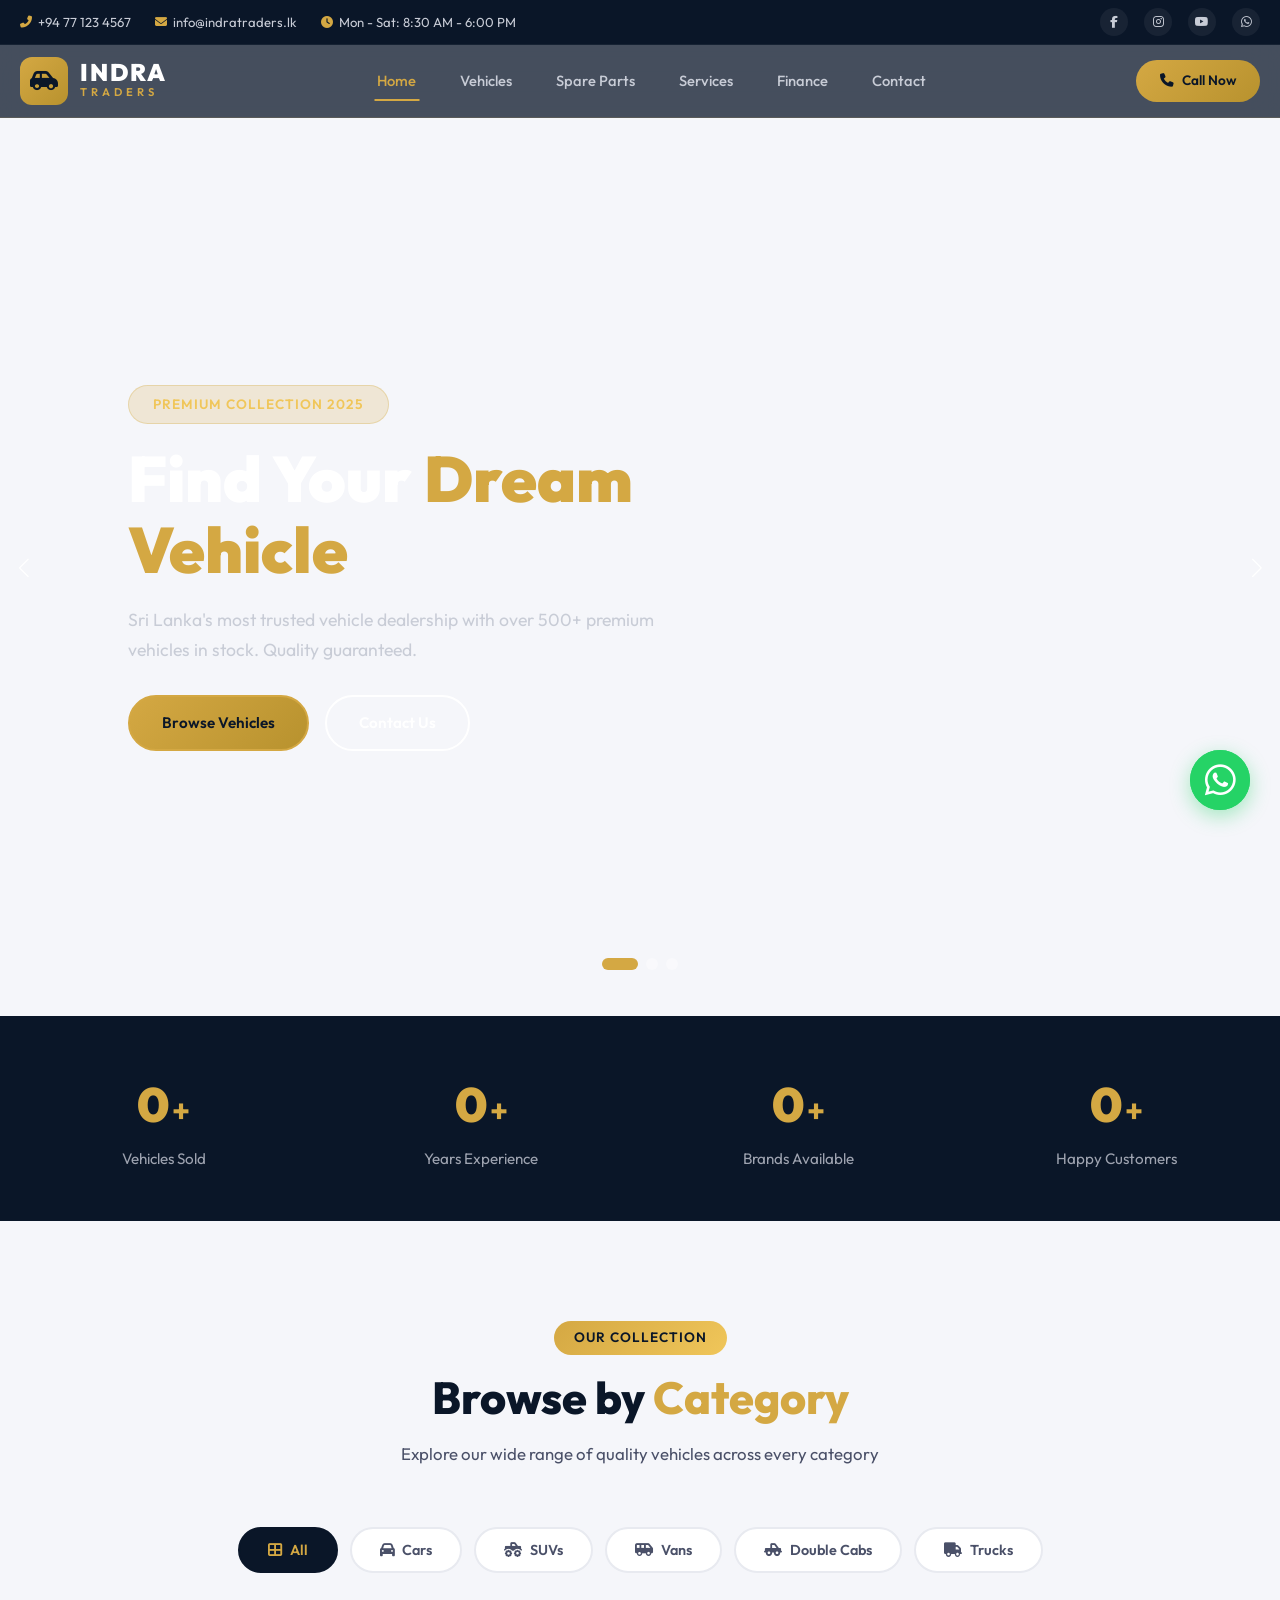
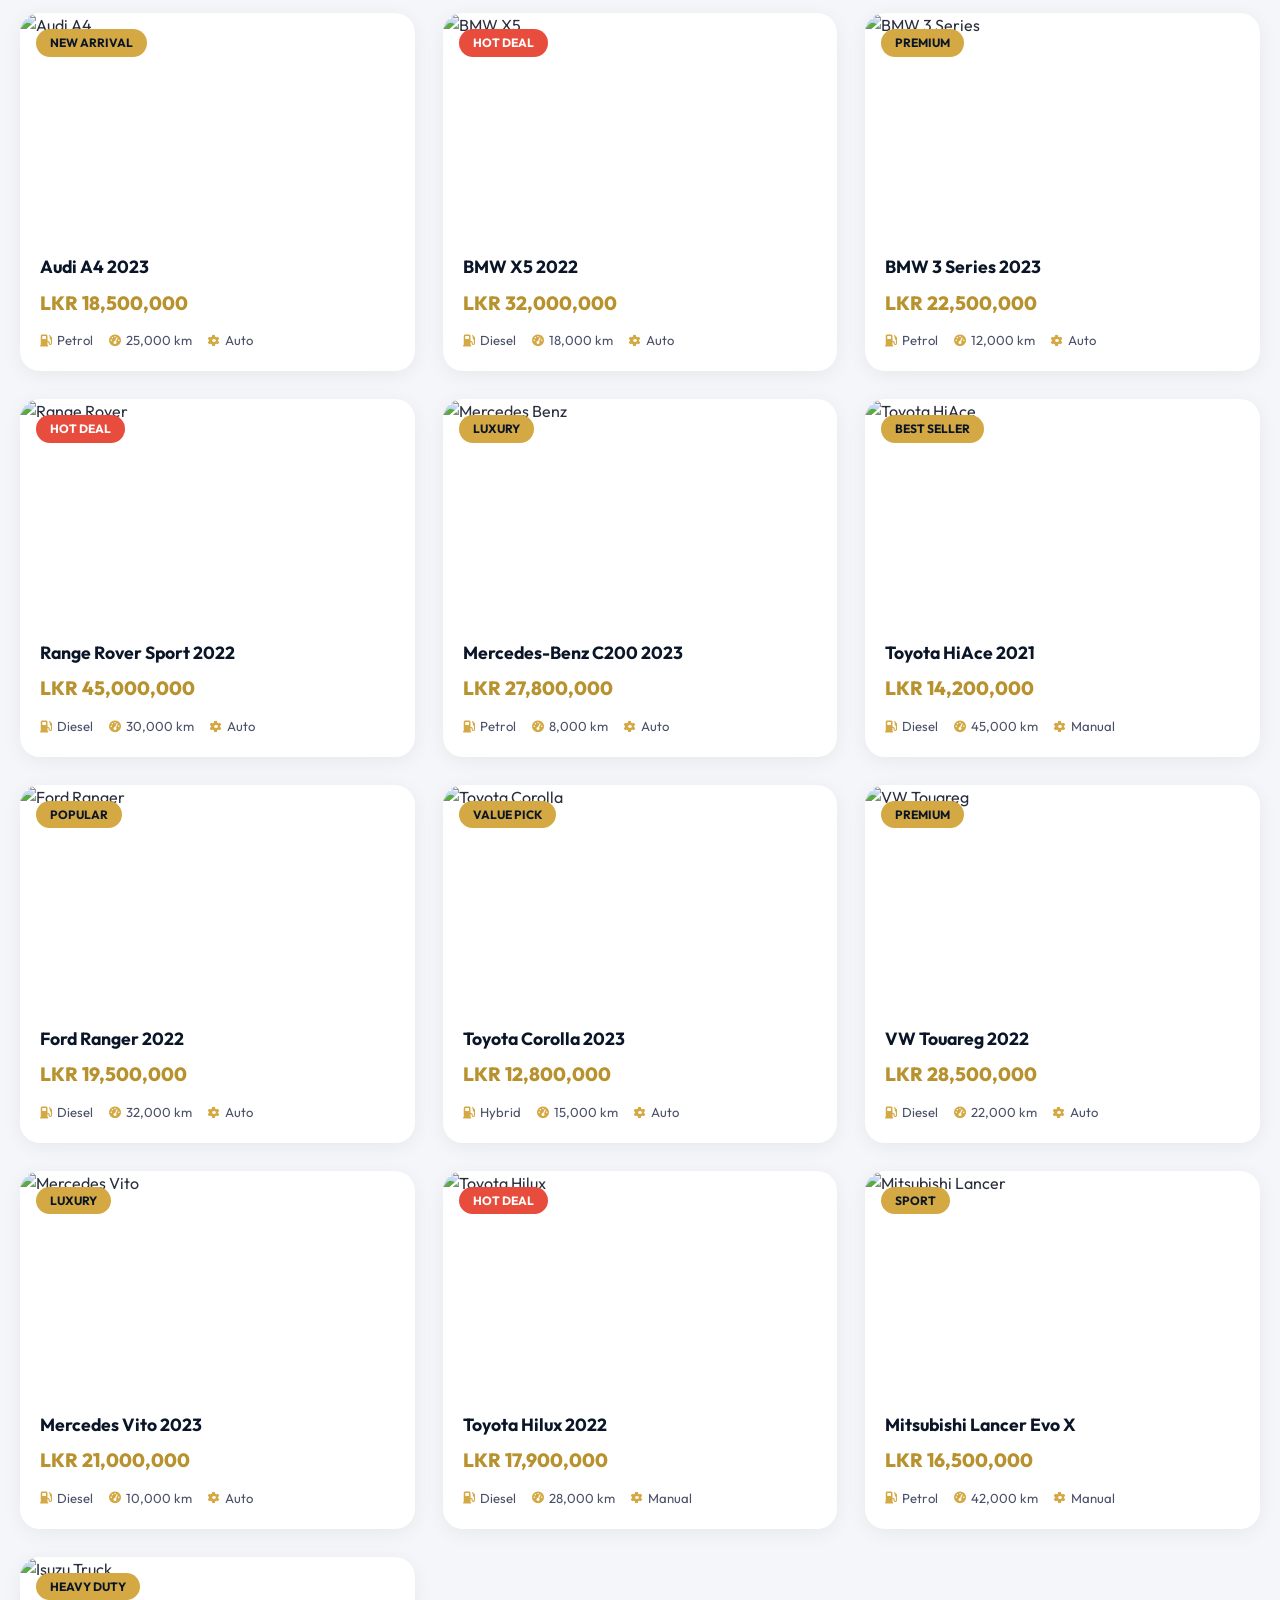
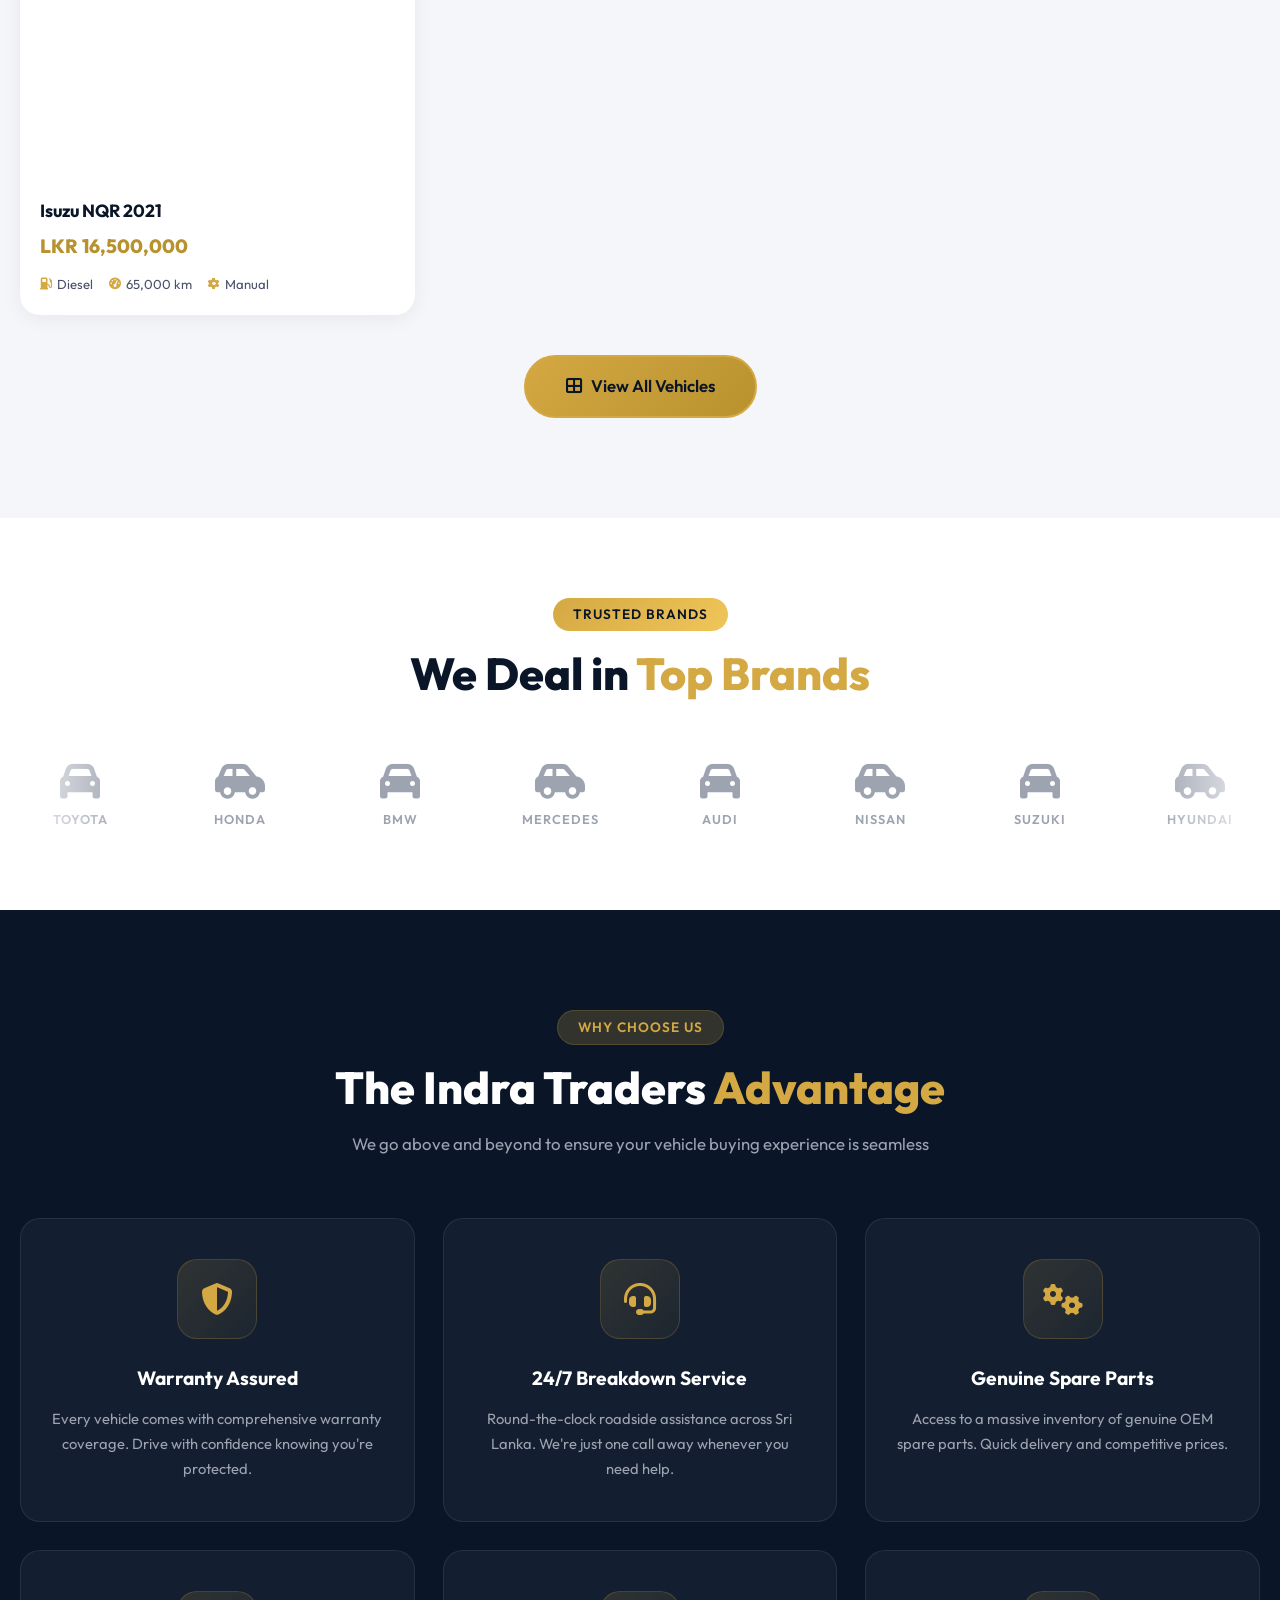
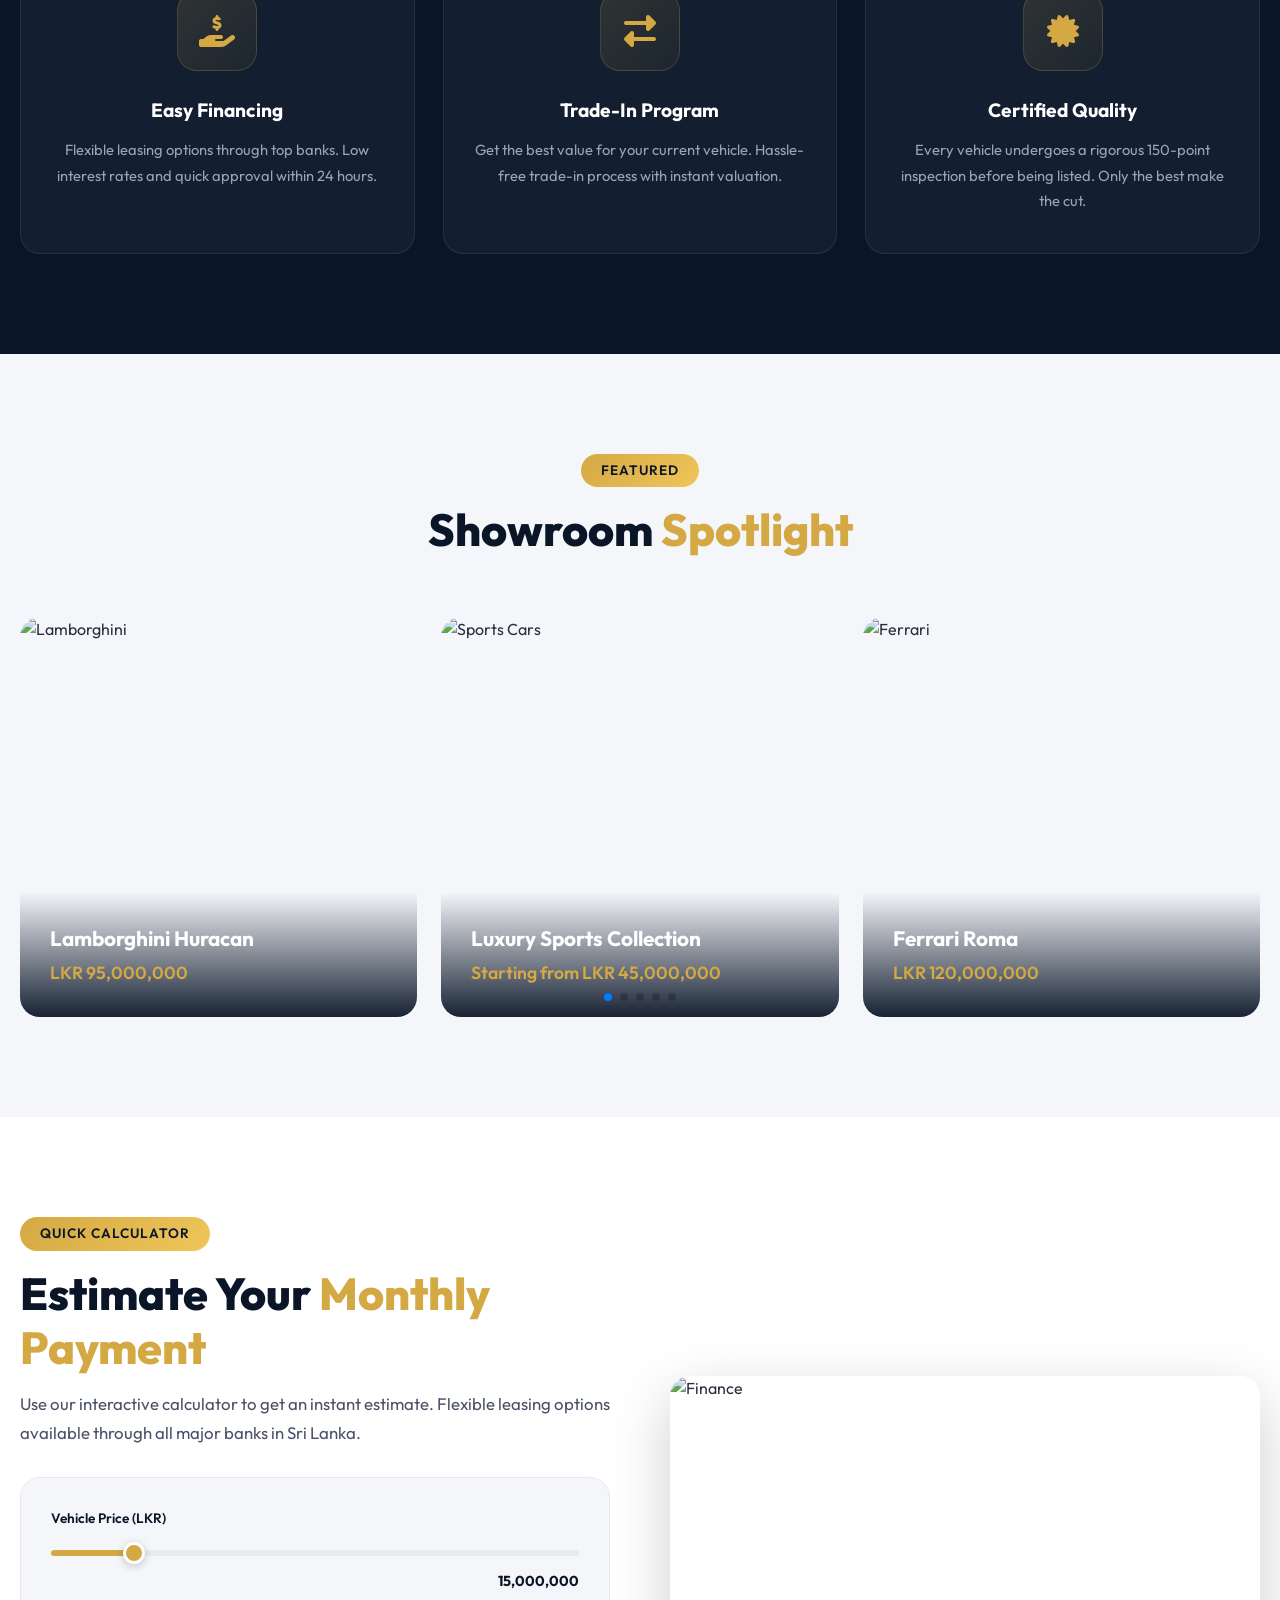
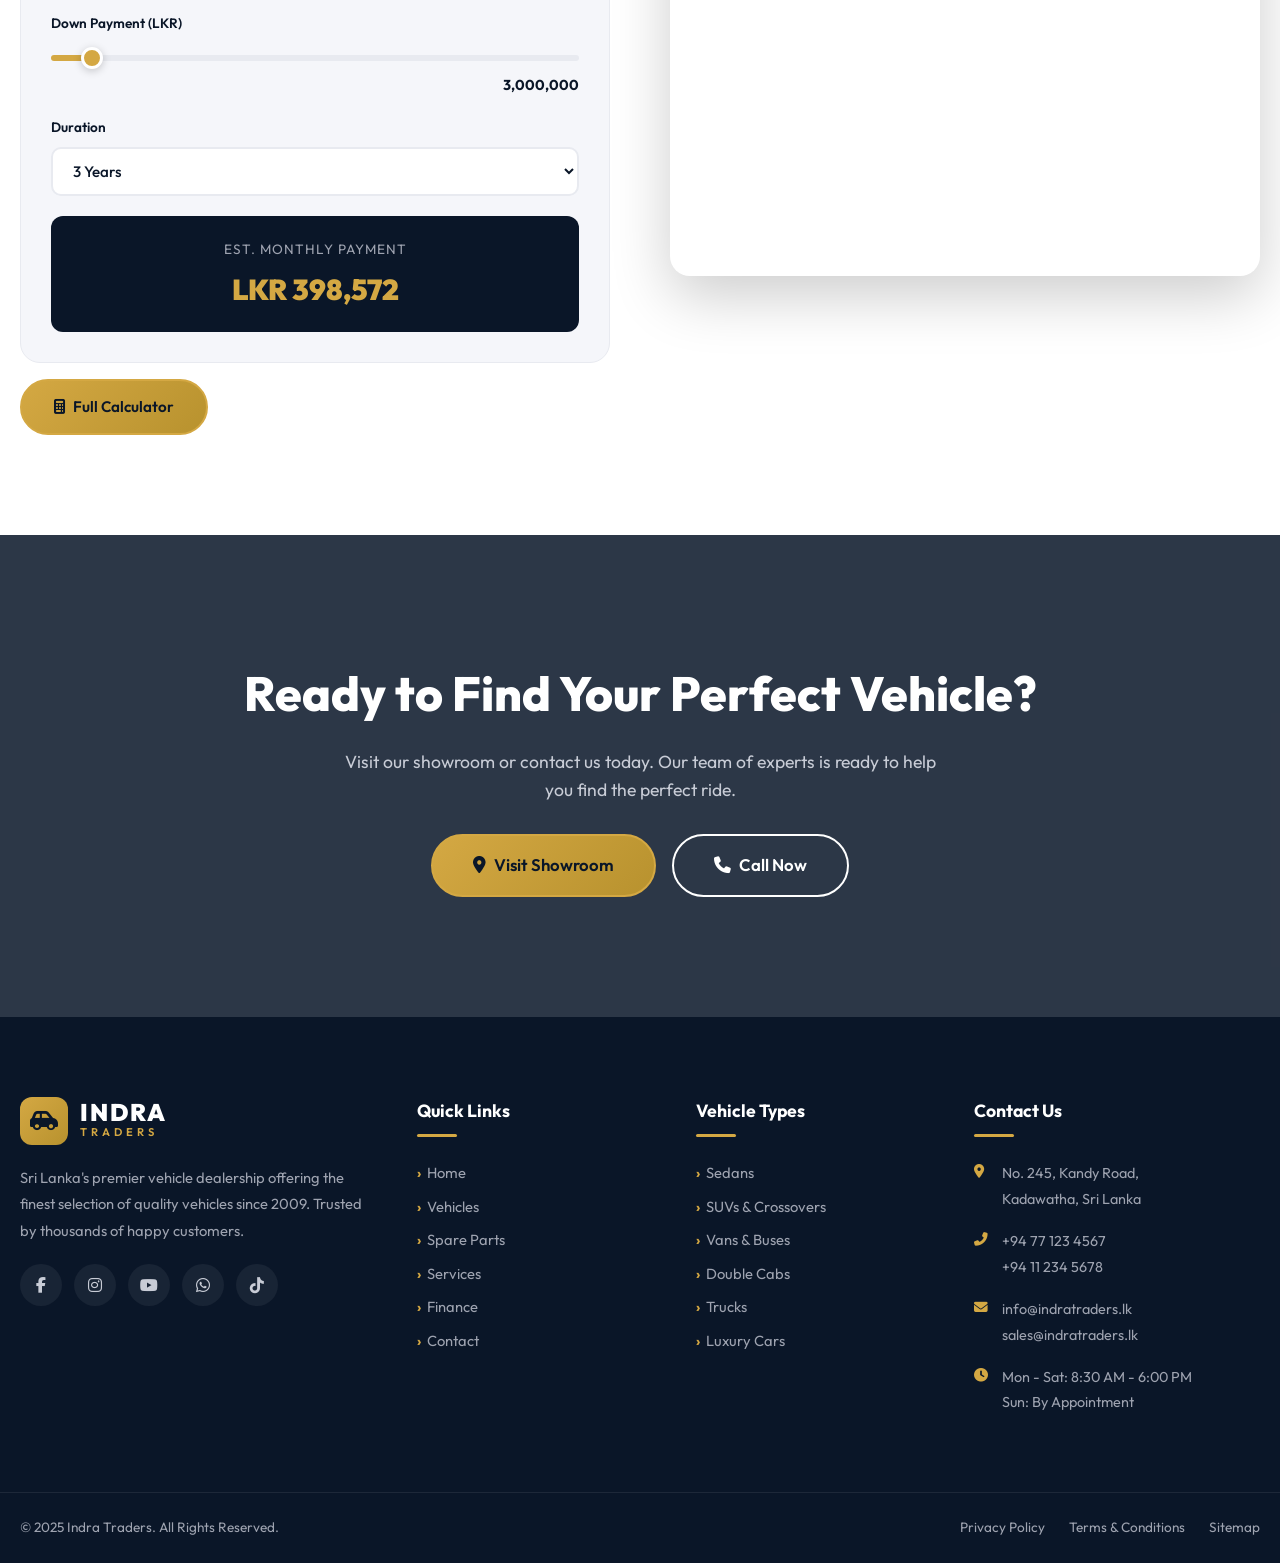
==== index.html @ 0652cc84 "Remove Three.js wireframe and add WhatsApp floating button" ====
<!DOCTYPE html>
<html lang="en">
<head>
    <meta charset="UTF-8">
    <meta name="viewport" content="width=device-width, initial-scale=1.0">
    <meta name="description" content="Indra Traders - Sri Lanka's premium vehicle dealership. Find new and pre-owned luxury cars, SUVs, and commercial vehicles with guaranteed quality.">
    <title>Indra Traders | Premium Vehicle Dealership</title>
    <link rel="preconnect" href="https://fonts.googleapis.com">
    <link href="https://fonts.googleapis.com/css2?family=Outfit:wght@300;400;500;600;700;800;900&display=swap" rel="stylesheet">
    <link rel="stylesheet" href="https://cdnjs.cloudflare.com/ajax/libs/font-awesome/6.5.1/css/all.min.css">
    <link rel="stylesheet" href="https://cdn.jsdelivr.net/npm/swiper@11/swiper-bundle.min.css">
    <link rel="stylesheet" href="styles.css">
</head>
<body>
    <!-- ========== TOP BAR ========== -->
    <div class="top-bar">
        <div class="container top-bar-inner">
            <div class="top-bar-left">
                <span><i class="fas fa-phone-alt"></i> +94 77 123 4567</span>
                <span><i class="fas fa-envelope"></i> info@indratraders.lk</span>
                <span><i class="fas fa-clock"></i> Mon - Sat: 8:30 AM - 6:00 PM</span>
            </div>
            <div class="top-bar-right">
                <a href="#"><i class="fab fa-facebook-f"></i></a>
                <a href="#"><i class="fab fa-instagram"></i></a>
                <a href="#"><i class="fab fa-youtube"></i></a>
                <a href="#"><i class="fab fa-whatsapp"></i></a>
            </div>
        </div>
    </div>

    <!-- ========== STICKY HEADER ========== -->
    <header class="main-header" id="mainHeader">
        <div class="container header-inner">
            <a href="index.html" class="logo">
                <span class="logo-icon"><i class="fas fa-car-side"></i></span>
                <div class="logo-text">
                    <span class="logo-name">INDRA</span>
                    <span class="logo-sub">TRADERS</span>
                </div>
            </a>
            <nav class="main-nav" id="mainNav">
                <a href="index.html" class="nav-link active">Home</a>
                <a href="vehicles.html" class="nav-link">Vehicles</a>
                <a href="spare-parts.html" class="nav-link">Spare Parts</a>
                <a href="services.html" class="nav-link">Services</a>
                <a href="finance.html" class="nav-link">Finance</a>
                <a href="contact.html" class="nav-link">Contact</a>
            </nav>
            <div class="header-actions">
                <a href="tel:+94771234567" class="header-cta"><i class="fas fa-phone"></i> Call Now</a>
                <button class="hamburger" id="hamburger" aria-label="Menu">
                    <span></span><span></span><span></span>
                </button>
            </div>
        </div>
    </header>

    <!-- ========== MOBILE MENU OVERLAY ========== -->
    <div class="mobile-menu-overlay" id="mobileMenu">
        <div class="mobile-menu-content">
            <a href="index.html" class="mobile-nav-link active">Home</a>
            <a href="vehicles.html" class="mobile-nav-link">Vehicles</a>
            <a href="spare-parts.html" class="mobile-nav-link">Spare Parts</a>
            <a href="services.html" class="mobile-nav-link">Services</a>
            <a href="finance.html" class="mobile-nav-link">Finance</a>
            <a href="contact.html" class="mobile-nav-link">Contact</a>
            <div class="mobile-menu-info">
                <p><i class="fas fa-phone-alt"></i> +94 77 123 4567</p>
                <p><i class="fas fa-envelope"></i> info@indratraders.lk</p>
            </div>
        </div>
    </div>

    <!-- ========== HERO SECTION ========== -->
    <section class="hero-section" id="heroSection">
        <div class="swiper hero-swiper">
            <div class="swiper-wrapper">
                <div class="swiper-slide">
                    <div class="hero-slide-bg" style="background-image: url('https://images.pexels.com/photos/17632052/pexels-photo-17632052.jpeg?auto=compress&cs=tinysrgb&fit=crop&h=900&w=1600')"></div>
                    <div class="hero-slide-content">
                        <span class="hero-tag">Premium Collection 2025</span>
                        <h1 class="hero-title">Find Your <span class="gold">Dream Vehicle</span></h1>
                        <p class="hero-desc">Sri Lanka's most trusted vehicle dealership with over 500+ premium vehicles in stock. Quality guaranteed.</p>
                        <div class="hero-btns">
                            <a href="vehicles.html" class="btn btn-primary">Browse Vehicles</a>
                            <a href="contact.html" class="btn btn-outline">Contact Us</a>
                        </div>
                    </div>
                </div>
                <div class="swiper-slide">
                    <div class="hero-slide-bg" style="background-image: url('https://images.pexels.com/photos/18108314/pexels-photo-18108314.jpeg?auto=compress&cs=tinysrgb&fit=crop&h=900&w=1600')"></div>
                    <div class="hero-slide-content">
                        <span class="hero-tag">Exclusive Deals</span>
                        <h1 class="hero-title">Luxury Cars at <span class="gold">Best Prices</span></h1>
                        <p class="hero-desc">Explore our curated collection of luxury sedans, SUVs, and sports cars. Flexible financing available.</p>
                        <div class="hero-btns">
                            <a href="finance.html" class="btn btn-primary">Get Financing</a>
                            <a href="vehicles.html" class="btn btn-outline">View Stock</a>
                        </div>
                    </div>
                </div>
                <div class="swiper-slide">
                    <div class="hero-slide-bg" style="background-image: url('https://images.pexels.com/photos/29566880/pexels-photo-29566880.jpeg?auto=compress&cs=tinysrgb&fit=crop&h=900&w=1600')"></div>
                    <div class="hero-slide-content">
                        <span class="hero-tag">Trade-In Available</span>
                        <h1 class="hero-title">Upgrade Your <span class="gold">Ride Today</span></h1>
                        <p class="hero-desc">Trade in your old vehicle and get the best value. We offer hassle-free exchange programs.</p>
                        <div class="hero-btns">
                            <a href="services.html" class="btn btn-primary">Our Services</a>
                            <a href="contact.html" class="btn btn-outline">Get a Quote</a>
                        </div>
                    </div>
                </div>
            </div>
            <div class="swiper-pagination hero-pagination"></div>
            <div class="swiper-button-next hero-nav-btn"></div>
            <div class="swiper-button-prev hero-nav-btn"></div>
        </div>
    </section>

    <!-- ========== STATS BAR ========== -->
    <section class="stats-bar">
        <div class="container stats-grid">
            <div class="stat-item" data-anim>
                <div class="stat-number" data-count="500">0</div>
                <span class="stat-plus">+</span>
                <p>Vehicles Sold</p>
            </div>
            <div class="stat-item" data-anim>
                <div class="stat-number" data-count="15">0</div>
                <span class="stat-plus">+</span>
                <p>Years Experience</p>
            </div>
            <div class="stat-item" data-anim>
                <div class="stat-number" data-count="50">0</div>
                <span class="stat-plus">+</span>
                <p>Brands Available</p>
            </div>
            <div class="stat-item" data-anim>
                <div class="stat-number" data-count="2000">0</div>
                <span class="stat-plus">+</span>
                <p>Happy Customers</p>
            </div>
        </div>
    </section>

    <!-- ========== VEHICLE CATEGORIES ========== -->
    <section class="section vehicle-section" id="vehicleSection">
        <div class="container">
            <div class="section-header" data-anim>
                <span class="section-tag">Our Collection</span>
                <h2 class="section-title">Browse by <span class="gold">Category</span></h2>
                <p class="section-desc">Explore our wide range of quality vehicles across every category</p>
            </div>
            <div class="category-tabs" data-anim>
                <button class="cat-tab active" data-cat="all"><i class="fas fa-th-large"></i> All</button>
                <button class="cat-tab" data-cat="car"><i class="fas fa-car"></i> Cars</button>
                <button class="cat-tab" data-cat="suv"><i class="fas fa-truck-monster"></i> SUVs</button>
                <button class="cat-tab" data-cat="van"><i class="fas fa-shuttle-van"></i> Vans</button>
                <button class="cat-tab" data-cat="doublecab"><i class="fas fa-truck-pickup"></i> Double Cabs</button>
                <button class="cat-tab" data-cat="truck"><i class="fas fa-truck"></i> Trucks</button>
            </div>
            <div class="vehicle-grid" id="vehicleGrid">
                <!-- Vehicle Card 1 -->
                <div class="vehicle-card" data-cat="car" data-anim>
                    <div class="vehicle-card-img">
                        <img src="https://images.pexels.com/photos/16288341/pexels-photo-16288341.jpeg?auto=compress&cs=tinysrgb&fit=crop&h=400&w=600" alt="Audi A4" loading="lazy">
                        <span class="vehicle-badge">New Arrival</span>
                        <div class="vehicle-overlay">
                            <a href="vehicles.html" class="btn btn-sm">View Details</a>
                        </div>
                    </div>
                    <div class="vehicle-card-body">
                        <h3>Audi A4 2023</h3>
                        <p class="vehicle-price">LKR 18,500,000</p>
                        <div class="vehicle-specs">
                            <span><i class="fas fa-gas-pump"></i> Petrol</span>
                            <span><i class="fas fa-tachometer-alt"></i> 25,000 km</span>
                            <span><i class="fas fa-cog"></i> Auto</span>
                        </div>
                    </div>
                </div>
                <!-- Vehicle Card 2 -->
                <div class="vehicle-card" data-cat="suv" data-anim>
                    <div class="vehicle-card-img">
                        <img src="https://images.pexels.com/photos/12532746/pexels-photo-12532746.jpeg?auto=compress&cs=tinysrgb&fit=crop&h=400&w=600" alt="BMW X5" loading="lazy">
                        <span class="vehicle-badge hot">Hot Deal</span>
                        <div class="vehicle-overlay">
                            <a href="vehicles.html" class="btn btn-sm">View Details</a>
                        </div>
                    </div>
                    <div class="vehicle-card-body">
                        <h3>BMW X5 2022</h3>
                        <p class="vehicle-price">LKR 32,000,000</p>
                        <div class="vehicle-specs">
                            <span><i class="fas fa-gas-pump"></i> Diesel</span>
                            <span><i class="fas fa-tachometer-alt"></i> 18,000 km</span>
                            <span><i class="fas fa-cog"></i> Auto</span>
                        </div>
                    </div>
                </div>
                <!-- Vehicle Card 3 -->
                <div class="vehicle-card" data-cat="car" data-anim>
                    <div class="vehicle-card-img">
                        <img src="https://images.pexels.com/photos/17601809/pexels-photo-17601809.jpeg?auto=compress&cs=tinysrgb&fit=crop&h=400&w=600" alt="BMW 3 Series" loading="lazy">
                        <span class="vehicle-badge">Premium</span>
                        <div class="vehicle-overlay">
                            <a href="vehicles.html" class="btn btn-sm">View Details</a>
                        </div>
                    </div>
                    <div class="vehicle-card-body">
                        <h3>BMW 3 Series 2023</h3>
                        <p class="vehicle-price">LKR 22,500,000</p>
                        <div class="vehicle-specs">
                            <span><i class="fas fa-gas-pump"></i> Petrol</span>
                            <span><i class="fas fa-tachometer-alt"></i> 12,000 km</span>
                            <span><i class="fas fa-cog"></i> Auto</span>
                        </div>
                    </div>
                </div>
                <!-- Vehicle Card 4 -->
                <div class="vehicle-card" data-cat="suv" data-anim>
                    <div class="vehicle-card-img">
                        <img src="https://images.pexels.com/photos/10820126/pexels-photo-10820126.jpeg?auto=compress&cs=tinysrgb&fit=crop&h=400&w=600" alt="Range Rover" loading="lazy">
                        <span class="vehicle-badge hot">Hot Deal</span>
                        <div class="vehicle-overlay">
                            <a href="vehicles.html" class="btn btn-sm">View Details</a>
                        </div>
                    </div>
                    <div class="vehicle-card-body">
                        <h3>Range Rover Sport 2022</h3>
                        <p class="vehicle-price">LKR 45,000,000</p>
                        <div class="vehicle-specs">
                            <span><i class="fas fa-gas-pump"></i> Diesel</span>
                            <span><i class="fas fa-tachometer-alt"></i> 30,000 km</span>
                            <span><i class="fas fa-cog"></i> Auto</span>
                        </div>
                    </div>
                </div>
                <!-- Vehicle Card 5 -->
                <div class="vehicle-card" data-cat="car" data-anim>
                    <div class="vehicle-card-img">
                        <img src="https://images.pexels.com/photos/12960439/pexels-photo-12960439.jpeg?auto=compress&cs=tinysrgb&fit=crop&h=400&w=600" alt="Mercedes Benz" loading="lazy">
                        <span class="vehicle-badge">Luxury</span>
                        <div class="vehicle-overlay">
                            <a href="vehicles.html" class="btn btn-sm">View Details</a>
                        </div>
                    </div>
                    <div class="vehicle-card-body">
                        <h3>Mercedes-Benz C200 2023</h3>
                        <p class="vehicle-price">LKR 27,800,000</p>
                        <div class="vehicle-specs">
                            <span><i class="fas fa-gas-pump"></i> Petrol</span>
                            <span><i class="fas fa-tachometer-alt"></i> 8,000 km</span>
                            <span><i class="fas fa-cog"></i> Auto</span>
                        </div>
                    </div>
                </div>
                <!-- Vehicle Card 6 -->
                <div class="vehicle-card" data-cat="van" data-anim>
                    <div class="vehicle-card-img">
                        <img src="https://images.pexels.com/photos/4391469/pexels-photo-4391469.jpeg?auto=compress&cs=tinysrgb&fit=crop&h=400&w=600" alt="Toyota HiAce" loading="lazy">
                        <span class="vehicle-badge">Best Seller</span>
                        <div class="vehicle-overlay">
                            <a href="vehicles.html" class="btn btn-sm">View Details</a>
                        </div>
                    </div>
                    <div class="vehicle-card-body">
                        <h3>Toyota HiAce 2021</h3>
                        <p class="vehicle-price">LKR 14,200,000</p>
                        <div class="vehicle-specs">
                            <span><i class="fas fa-gas-pump"></i> Diesel</span>
                            <span><i class="fas fa-tachometer-alt"></i> 45,000 km</span>
                            <span><i class="fas fa-cog"></i> Manual</span>
                        </div>
                    </div>
                </div>
                <!-- Vehicle Card 7 -->
                <div class="vehicle-card" data-cat="doublecab" data-anim>
                    <div class="vehicle-card-img">
                        <img src="https://images.pexels.com/photos/12021863/pexels-photo-12021863.jpeg?auto=compress&cs=tinysrgb&fit=crop&h=400&w=600" alt="Ford Ranger" loading="lazy">
                        <span class="vehicle-badge">Popular</span>
                        <div class="vehicle-overlay">
                            <a href="vehicles.html" class="btn btn-sm">View Details</a>
                        </div>
                    </div>
                    <div class="vehicle-card-body">
                        <h3>Ford Ranger 2022</h3>
                        <p class="vehicle-price">LKR 19,500,000</p>
                        <div class="vehicle-specs">
                            <span><i class="fas fa-gas-pump"></i> Diesel</span>
                            <span><i class="fas fa-tachometer-alt"></i> 32,000 km</span>
                            <span><i class="fas fa-cog"></i> Auto</span>
                        </div>
                    </div>
                </div>
                <!-- Vehicle Card 8 -->
                <div class="vehicle-card" data-cat="car" data-anim>
                    <div class="vehicle-card-img">
                        <img src="https://images.pexels.com/photos/6706311/pexels-photo-6706311.jpeg?auto=compress&cs=tinysrgb&fit=crop&h=400&w=600" alt="Toyota Corolla" loading="lazy">
                        <span class="vehicle-badge">Value Pick</span>
                        <div class="vehicle-overlay">
                            <a href="vehicles.html" class="btn btn-sm">View Details</a>
                        </div>
                    </div>
                    <div class="vehicle-card-body">
                        <h3>Toyota Corolla 2023</h3>
                        <p class="vehicle-price">LKR 12,800,000</p>
                        <div class="vehicle-specs">
                            <span><i class="fas fa-gas-pump"></i> Hybrid</span>
                            <span><i class="fas fa-tachometer-alt"></i> 15,000 km</span>
                            <span><i class="fas fa-cog"></i> Auto</span>
                        </div>
                    </div>
                </div>
                <!-- Vehicle Card 9 -->
                <div class="vehicle-card" data-cat="suv" data-anim>
                    <div class="vehicle-card-img">
                        <img src="https://images.pexels.com/photos/16646416/pexels-photo-16646416.jpeg?auto=compress&cs=tinysrgb&fit=crop&h=400&w=600" alt="VW Touareg" loading="lazy">
                        <span class="vehicle-badge">Premium</span>
                        <div class="vehicle-overlay">
                            <a href="vehicles.html" class="btn btn-sm">View Details</a>
                        </div>
                    </div>
                    <div class="vehicle-card-body">
                        <h3>VW Touareg 2022</h3>
                        <p class="vehicle-price">LKR 28,500,000</p>
                        <div class="vehicle-specs">
                            <span><i class="fas fa-gas-pump"></i> Diesel</span>
                            <span><i class="fas fa-tachometer-alt"></i> 22,000 km</span>
                            <span><i class="fas fa-cog"></i> Auto</span>
                        </div>
                    </div>
                </div>
                <!-- Vehicle Card 10 -->
                <div class="vehicle-card" data-cat="van" data-anim>
                    <div class="vehicle-card-img">
                        <img src="https://images.pexels.com/photos/36377071/pexels-photo-36377071.jpeg?auto=compress&cs=tinysrgb&fit=crop&h=400&w=600" alt="Mercedes Vito" loading="lazy">
                        <span class="vehicle-badge">Luxury</span>
                        <div class="vehicle-overlay">
                            <a href="vehicles.html" class="btn btn-sm">View Details</a>
                        </div>
                    </div>
                    <div class="vehicle-card-body">
                        <h3>Mercedes Vito 2023</h3>
                        <p class="vehicle-price">LKR 21,000,000</p>
                        <div class="vehicle-specs">
                            <span><i class="fas fa-gas-pump"></i> Diesel</span>
                            <span><i class="fas fa-tachometer-alt"></i> 10,000 km</span>
                            <span><i class="fas fa-cog"></i> Auto</span>
                        </div>
                    </div>
                </div>
                <!-- Vehicle Card 11 -->
                <div class="vehicle-card" data-cat="doublecab" data-anim>
                    <div class="vehicle-card-img">
                        <img src="https://images.pexels.com/photos/12021856/pexels-photo-12021856.jpeg?auto=compress&cs=tinysrgb&fit=crop&h=400&w=600" alt="Toyota Hilux" loading="lazy">
                        <span class="vehicle-badge hot">Hot Deal</span>
                        <div class="vehicle-overlay">
                            <a href="vehicles.html" class="btn btn-sm">View Details</a>
                        </div>
                    </div>
                    <div class="vehicle-card-body">
                        <h3>Toyota Hilux 2022</h3>
                        <p class="vehicle-price">LKR 17,900,000</p>
                        <div class="vehicle-specs">
                            <span><i class="fas fa-gas-pump"></i> Diesel</span>
                            <span><i class="fas fa-tachometer-alt"></i> 28,000 km</span>
                            <span><i class="fas fa-cog"></i> Manual</span>
                        </div>
                    </div>
                </div>
                <!-- Vehicle Card 12 -->
                <div class="vehicle-card" data-cat="car" data-anim>
                    <div class="vehicle-card-img">
                        <img src="https://images.pexels.com/photos/24017320/pexels-photo-24017320.jpeg?auto=compress&cs=tinysrgb&fit=crop&h=400&w=600" alt="Mitsubishi Lancer" loading="lazy">
                        <span class="vehicle-badge">Sport</span>
                        <div class="vehicle-overlay">
                            <a href="vehicles.html" class="btn btn-sm">View Details</a>
                        </div>
                    </div>
                    <div class="vehicle-card-body">
                        <h3>Mitsubishi Lancer Evo X</h3>
                        <p class="vehicle-price">LKR 16,500,000</p>
                        <div class="vehicle-specs">
                            <span><i class="fas fa-gas-pump"></i> Petrol</span>
                            <span><i class="fas fa-tachometer-alt"></i> 42,000 km</span>
                            <span><i class="fas fa-cog"></i> Manual</span>
                        </div>
                    </div>
                </div>
                <!-- Vehicle Card 13 -->
                <div class="vehicle-card" data-cat="truck" data-anim>
                    <div class="vehicle-card-img">
                        <img src="https://images.pexels.com/photos/2199293/pexels-photo-2199293.jpeg?auto=compress&cs=tinysrgb&fit=crop&h=400&w=600" alt="Isuzu Truck" loading="lazy">
                        <span class="vehicle-badge">Heavy Duty</span>
                        <div class="vehicle-overlay">
                            <a href="vehicles.html" class="btn btn-sm">View Details</a>
                        </div>
                    </div>
                    <div class="vehicle-card-body">
                        <h3>Isuzu NQR 2021</h3>
                        <p class="vehicle-price">LKR 16,500,000</p>
                        <div class="vehicle-specs">
                            <span><i class="fas fa-gas-pump"></i> Diesel</span>
                            <span><i class="fas fa-tachometer-alt"></i> 65,000 km</span>
                            <span><i class="fas fa-cog"></i> Manual</span>
                        </div>
                    </div>
                </div>
            </div>
            <div class="text-center" style="margin-top:2.5rem;" data-anim>
                <a href="vehicles.html" class="btn btn-primary btn-lg"><i class="fas fa-th-large"></i> View All Vehicles</a>
            </div>
        </div>
    </section>

    <!-- ========== BRAND MARQUEE ========== -->
    <section class="brand-marquee-section">
        <div class="section-header" data-anim>
            <span class="section-tag">Trusted Brands</span>
            <h2 class="section-title">We Deal in <span class="gold">Top Brands</span></h2>
        </div>
        <div class="marquee-wrapper">
            <div class="marquee-track">
                <div class="marquee-content">
                    <div class="brand-logo"><i class="fas fa-car"></i><span>Toyota</span></div>
                    <div class="brand-logo"><i class="fas fa-car-side"></i><span>Honda</span></div>
                    <div class="brand-logo"><i class="fas fa-car"></i><span>BMW</span></div>
                    <div class="brand-logo"><i class="fas fa-car-side"></i><span>Mercedes</span></div>
                    <div class="brand-logo"><i class="fas fa-car"></i><span>Audi</span></div>
                    <div class="brand-logo"><i class="fas fa-car-side"></i><span>Nissan</span></div>
                    <div class="brand-logo"><i class="fas fa-car"></i><span>Suzuki</span></div>
                    <div class="brand-logo"><i class="fas fa-car-side"></i><span>Hyundai</span></div>
                    <div class="brand-logo"><i class="fas fa-car"></i><span>Ford</span></div>
                    <div class="brand-logo"><i class="fas fa-car-side"></i><span>Mazda</span></div>
                    <div class="brand-logo"><i class="fas fa-car"></i><span>Volvo</span></div>
                    <div class="brand-logo"><i class="fas fa-car-side"></i><span>Lexus</span></div>
                    <div class="brand-logo"><i class="fas fa-car"></i><span>Mitsubishi</span></div>
                    <div class="brand-logo"><i class="fas fa-car-side"></i><span>KIA</span></div>
                </div>
                <div class="marquee-content" aria-hidden="true">
                    <div class="brand-logo"><i class="fas fa-car"></i><span>Toyota</span></div>
                    <div class="brand-logo"><i class="fas fa-car-side"></i><span>Honda</span></div>
                    <div class="brand-logo"><i class="fas fa-car"></i><span>BMW</span></div>
                    <div class="brand-logo"><i class="fas fa-car-side"></i><span>Mercedes</span></div>
                    <div class="brand-logo"><i class="fas fa-car"></i><span>Audi</span></div>
                    <div class="brand-logo"><i class="fas fa-car-side"></i><span>Nissan</span></div>
                    <div class="brand-logo"><i class="fas fa-car"></i><span>Suzuki</span></div>
                    <div class="brand-logo"><i class="fas fa-car-side"></i><span>Hyundai</span></div>
                    <div class="brand-logo"><i class="fas fa-car"></i><span>Ford</span></div>
                    <div class="brand-logo"><i class="fas fa-car-side"></i><span>Mazda</span></div>
                    <div class="brand-logo"><i class="fas fa-car"></i><span>Volvo</span></div>
                    <div class="brand-logo"><i class="fas fa-car-side"></i><span>Lexus</span></div>
                    <div class="brand-logo"><i class="fas fa-car"></i><span>Mitsubishi</span></div>
                    <div class="brand-logo"><i class="fas fa-car-side"></i><span>KIA</span></div>
                </div>
            </div>
        </div>
    </section>

    <!-- ========== WHY CHOOSE US ========== -->
    <section class="section why-section">
        <div class="container">
            <div class="section-header" data-anim>
                <span class="section-tag">Why Choose Us</span>
                <h2 class="section-title">The Indra Traders <span class="gold">Advantage</span></h2>
                <p class="section-desc">We go above and beyond to ensure your vehicle buying experience is seamless</p>
            </div>
            <div class="why-grid">
                <div class="why-card tilt-card" data-anim>
                    <div class="why-card-icon"><i class="fas fa-shield-alt"></i></div>
                    <h3>Warranty Assured</h3>
                    <p>Every vehicle comes with comprehensive warranty coverage. Drive with confidence knowing you're protected.</p>
                    <div class="why-card-glow"></div>
                </div>
                <div class="why-card tilt-card" data-anim>
                    <div class="why-card-icon"><i class="fas fa-headset"></i></div>
                    <h3>24/7 Breakdown Service</h3>
                    <p>Round-the-clock roadside assistance across Sri Lanka. We're just one call away whenever you need help.</p>
                    <div class="why-card-glow"></div>
                </div>
                <div class="why-card tilt-card" data-anim>
                    <div class="why-card-icon"><i class="fas fa-cogs"></i></div>
                    <h3>Genuine Spare Parts</h3>
                    <p>Access to a massive inventory of genuine OEM spare parts. Quick delivery and competitive prices.</p>
                    <div class="why-card-glow"></div>
                </div>
                <div class="why-card tilt-card" data-anim>
                    <div class="why-card-icon"><i class="fas fa-hand-holding-usd"></i></div>
                    <h3>Easy Financing</h3>
                    <p>Flexible leasing options through top banks. Low interest rates and quick approval within 24 hours.</p>
                    <div class="why-card-glow"></div>
                </div>
                <div class="why-card tilt-card" data-anim>
                    <div class="why-card-icon"><i class="fas fa-exchange-alt"></i></div>
                    <h3>Trade-In Program</h3>
                    <p>Get the best value for your current vehicle. Hassle-free trade-in process with instant valuation.</p>
                    <div class="why-card-glow"></div>
                </div>
                <div class="why-card tilt-card" data-anim>
                    <div class="why-card-icon"><i class="fas fa-certificate"></i></div>
                    <h3>Certified Quality</h3>
                    <p>Every vehicle undergoes a rigorous 150-point inspection before being listed. Only the best make the cut.</p>
                    <div class="why-card-glow"></div>
                </div>
            </div>
        </div>
    </section>

    <!-- ========== FEATURED SHOWCASE ========== -->
    <section class="section featured-section">
        <div class="container">
            <div class="section-header" data-anim>
                <span class="section-tag">Featured</span>
                <h2 class="section-title">Showroom <span class="gold">Spotlight</span></h2>
            </div>
            <div class="swiper featured-swiper" data-anim>
                <div class="swiper-wrapper">
                    <div class="swiper-slide">
                        <div class="featured-card">
                            <img src="https://images.pexels.com/photos/17632049/pexels-photo-17632049.jpeg?auto=compress&cs=tinysrgb&fit=crop&h=500&w=800" alt="Lamborghini" loading="lazy">
                            <div class="featured-info">
                                <h3>Lamborghini Huracan</h3>
                                <p>LKR 95,000,000</p>
                            </div>
                        </div>
                    </div>
                    <div class="swiper-slide">
                        <div class="featured-card">
                            <img src="https://images.pexels.com/photos/30687977/pexels-photo-30687977.jpeg?auto=compress&cs=tinysrgb&fit=crop&h=500&w=800" alt="Sports Cars" loading="lazy">
                            <div class="featured-info">
                                <h3>Luxury Sports Collection</h3>
                                <p>Starting from LKR 45,000,000</p>
                            </div>
                        </div>
                    </div>
                    <div class="swiper-slide">
                        <div class="featured-card">
                            <img src="https://images.pexels.com/photos/9761026/pexels-photo-9761026.jpeg?auto=compress&cs=tinysrgb&fit=crop&h=500&w=800" alt="Ferrari" loading="lazy">
                            <div class="featured-info">
                                <h3>Ferrari Roma</h3>
                                <p>LKR 120,000,000</p>
                            </div>
                        </div>
                    </div>
                    <div class="swiper-slide">
                        <div class="featured-card">
                            <img src="https://images.pexels.com/photos/29566879/pexels-photo-29566879.jpeg?auto=compress&cs=tinysrgb&fit=crop&h=500&w=800" alt="SUV Collection" loading="lazy">
                            <div class="featured-info">
                                <h3>Premium SUV Range</h3>
                                <p>Starting from LKR 25,000,000</p>
                            </div>
                        </div>
                    </div>
                    <div class="swiper-slide">
                        <div class="featured-card">
                            <img src="https://images.pexels.com/photos/32725749/pexels-photo-32725749.jpeg?auto=compress&cs=tinysrgb&fit=crop&h=500&w=800" alt="Green Sports Car" loading="lazy">
                            <div class="featured-info">
                                <h3>Exclusive Imports</h3>
                                <p>Contact for Price</p>
                            </div>
                        </div>
                    </div>
                </div>
                <div class="swiper-pagination"></div>
            </div>
        </div>
    </section>

    <!-- ========== FINANCE CALCULATOR PREVIEW ========== -->
    <section class="section finance-preview-section" id="financePreview">
        <div class="container">
            <div class="finance-preview-grid">
                <div class="finance-preview-text" data-anim>
                    <span class="section-tag">Quick Calculator</span>
                    <h2 class="section-title" style="text-align:left;">Estimate Your <span class="gold">Monthly Payment</span></h2>
                    <p>Use our interactive calculator to get an instant estimate. Flexible leasing options available through all major banks in Sri Lanka.</p>
                    <div class="finance-mini-calc">
                        <div class="calc-group">
                            <label>Vehicle Price (LKR)</label>
                            <input type="range" min="1000000" max="100000000" value="15000000" step="500000" id="miniPrice" class="range-slider">
                            <span class="range-val" id="miniPriceVal">15,000,000</span>
                        </div>
                        <div class="calc-group">
                            <label>Down Payment (LKR)</label>
                            <input type="range" min="0" max="50000000" value="3000000" step="500000" id="miniDown" class="range-slider">
                            <span class="range-val" id="miniDownVal">3,000,000</span>
                        </div>
                        <div class="calc-group">
                            <label>Duration</label>
                            <select id="miniDuration" class="calc-select">
                                <option value="1">1 Year</option>
                                <option value="2">2 Years</option>
                                <option value="3" selected>3 Years</option>
                                <option value="4">4 Years</option>
                                <option value="5">5 Years</option>
                            </select>
                        </div>
                        <div class="calc-result">
                            <span>Est. Monthly Payment</span>
                            <div class="calc-result-amount" id="miniResult">LKR 388,889</div>
                        </div>
                    </div>
                    <a href="finance.html" class="btn btn-primary" style="margin-top:1rem;"><i class="fas fa-calculator"></i> Full Calculator</a>
                </div>
                <div class="finance-preview-img" data-anim>
                    <img src="https://images.pexels.com/photos/15513826/pexels-photo-15513826.jpeg?auto=compress&cs=tinysrgb&fit=crop&h=600&w=800" alt="Finance">
                </div>
            </div>
        </div>
    </section>

    <!-- ========== CTA SECTION ========== -->
    <section class="cta-section">
        <div class="cta-bg" style="background-image: url('https://images.pexels.com/photos/18108314/pexels-photo-18108314.jpeg?auto=compress&cs=tinysrgb&fit=crop&h=600&w=1600')"></div>
        <div class="cta-overlay"></div>
        <div class="container cta-content" data-anim>
            <h2>Ready to Find Your Perfect Vehicle?</h2>
            <p>Visit our showroom or contact us today. Our team of experts is ready to help you find the perfect ride.</p>
            <div class="cta-btns">
                <a href="contact.html" class="btn btn-primary btn-lg"><i class="fas fa-map-marker-alt"></i> Visit Showroom</a>
                <a href="tel:+94771234567" class="btn btn-outline btn-lg"><i class="fas fa-phone"></i> Call Now</a>
            </div>
        </div>
    </section>

    <!-- ========== FOOTER ========== -->
    <footer class="main-footer">
        <div class="container footer-grid">
            <div class="footer-col">
                <div class="footer-logo">
                    <span class="logo-icon"><i class="fas fa-car-side"></i></span>
                    <div class="logo-text">
                        <span class="logo-name">INDRA</span>
                        <span class="logo-sub">TRADERS</span>
                    </div>
                </div>
                <p>Sri Lanka's premier vehicle dealership offering the finest selection of quality vehicles since 2009. Trusted by thousands of happy customers.</p>
                <div class="footer-social">
                    <a href="#" class="social-icon"><i class="fab fa-facebook-f"></i></a>
                    <a href="#" class="social-icon"><i class="fab fa-instagram"></i></a>
                    <a href="#" class="social-icon"><i class="fab fa-youtube"></i></a>
                    <a href="#" class="social-icon"><i class="fab fa-whatsapp"></i></a>
                    <a href="#" class="social-icon"><i class="fab fa-tiktok"></i></a>
                </div>
            </div>
            <div class="footer-col">
                <h4>Quick Links</h4>
                <ul>
                    <li><a href="index.html">Home</a></li>
                    <li><a href="vehicles.html">Vehicles</a></li>
                    <li><a href="spare-parts.html">Spare Parts</a></li>
                    <li><a href="services.html">Services</a></li>
                    <li><a href="finance.html">Finance</a></li>
                    <li><a href="contact.html">Contact</a></li>
                </ul>
            </div>
            <div class="footer-col">
                <h4>Vehicle Types</h4>
                <ul>
                    <li><a href="vehicles.html">Sedans</a></li>
                    <li><a href="vehicles.html">SUVs & Crossovers</a></li>
                    <li><a href="vehicles.html">Vans & Buses</a></li>
                    <li><a href="vehicles.html">Double Cabs</a></li>
                    <li><a href="vehicles.html">Trucks</a></li>
                    <li><a href="vehicles.html">Luxury Cars</a></li>
                </ul>
            </div>
            <div class="footer-col">
                <h4>Contact Us</h4>
                <div class="footer-contact">
                    <p><i class="fas fa-map-marker-alt"></i> No. 245, Kandy Road,<br>Kadawatha, Sri Lanka</p>
                    <p><i class="fas fa-phone-alt"></i> +94 77 123 4567<br>+94 11 234 5678</p>
                    <p><i class="fas fa-envelope"></i> info@indratraders.lk<br>sales@indratraders.lk</p>
                    <p><i class="fas fa-clock"></i> Mon - Sat: 8:30 AM - 6:00 PM<br>Sun: By Appointment</p>
                </div>
            </div>
        </div>
        <div class="footer-bottom">
            <div class="container footer-bottom-inner">
                <p>&copy; 2025 Indra Traders. All Rights Reserved.</p>
                <div class="footer-bottom-links">
                    <a href="#">Privacy Policy</a>
                    <a href="#">Terms & Conditions</a>
                    <a href="#">Sitemap</a>
                </div>
            </div>
        </div>
    </footer>

    <!-- WhatsApp Floating Button -->
    <a href="https://wa.me/qr/JOJ65BJMSGZDN1" target="_blank" class="whatsapp-float" aria-label="Chat on WhatsApp">
        <i class="fab fa-whatsapp"></i>
    </a>

    <!-- Back to Top -->
    <button class="back-to-top" id="backToTop"><i class="fas fa-chevron-up"></i></button>

    <!-- Scripts -->
    <script src="https://cdn.jsdelivr.net/npm/swiper@11/swiper-bundle.min.js"></script>
    <script src="https://cdnjs.cloudflare.com/ajax/libs/gsap/3.12.5/gsap.min.js"></script>
    <script src="https://cdnjs.cloudflare.com/ajax/libs/gsap/3.12.5/ScrollTrigger.min.js"></script>
    <script src="main.js"></script>
</body>
</html>
---- styles.css ----
/* ============================================
   INDRA TRADERS - Premium Vehicle Dealership
   Global Stylesheet
   ============================================ */

/* ---------- CSS Variables ---------- */
:root {
    --navy: #0a1628;
    --navy-light: #111d35;
    --navy-mid: #162040;
    --gold: #d4a843;
    --gold-light: #f0c65a;
    --gold-dark: #b8922e;
    --white: #ffffff;
    --off-white: #f5f6fa;
    --gray-100: #e8eaf0;
    --gray-200: #c8ccd6;
    --gray-300: #9ea3b0;
    --gray-600: #4a5068;
    --gray-800: #2a2f3e;
    --accent-red: #e74c3c;
    --accent-green: #2ecc71;
    --shadow: 0 8px 32px rgba(0,0,0,0.12);
    --shadow-lg: 0 20px 60px rgba(0,0,0,0.2);
    --glass-bg: rgba(10, 22, 40, 0.75);
    --glass-border: rgba(212, 168, 67, 0.15);
    --radius: 12px;
    --radius-lg: 20px;
    --transition: 0.3s cubic-bezier(0.4, 0, 0.2, 1);
    --font: 'Outfit', sans-serif;
}

/* ---------- Reset & Base ---------- */
*, *::before, *::after { box-sizing: border-box; margin: 0; padding: 0; }
html { scroll-behavior: smooth; font-size: 16px; }
body {
    font-family: var(--font);
    background: var(--off-white);
    color: var(--gray-800);
    line-height: 1.6;
    overflow-x: hidden;
}
a { text-decoration: none; color: inherit; transition: var(--transition); }
img { max-width: 100%; height: auto; display: block; }
ul { list-style: none; }
button { border: none; cursor: pointer; font-family: var(--font); }
input, select, textarea { font-family: var(--font); }

.container { max-width: 1320px; margin: 0 auto; padding: 0 20px; }
.text-center { text-align: center; }
.gold { color: var(--gold); }

/* ---------- Section ---------- */
.section { padding: 100px 0; }
.section-header { text-align: center; margin-bottom: 60px; }
.section-tag {
    display: inline-block;
    background: linear-gradient(135deg, var(--gold), var(--gold-light));
    color: var(--navy);
    padding: 6px 20px;
    border-radius: 30px;
    font-size: 0.85rem;
    font-weight: 600;
    text-transform: uppercase;
    letter-spacing: 1px;
    margin-bottom: 16px;
}
.section-title {
    font-size: clamp(1.8rem, 4vw, 2.8rem);
    font-weight: 800;
    color: var(--navy);
    margin-bottom: 16px;
    line-height: 1.2;
}
.section-desc {
    font-size: 1.05rem;
    color: var(--gray-600);
    max-width: 600px;
    margin: 0 auto;
}

/* ---------- Buttons ---------- */
.btn {
    display: inline-flex;
    align-items: center;
    gap: 8px;
    padding: 14px 32px;
    border-radius: 50px;
    font-weight: 600;
    font-size: 0.95rem;
    transition: var(--transition);
    border: 2px solid transparent;
    cursor: pointer;
}
.btn-primary {
    background: linear-gradient(135deg, var(--gold), var(--gold-dark));
    color: var(--navy);
    border-color: var(--gold);
}
.btn-primary:hover {
    background: linear-gradient(135deg, var(--gold-light), var(--gold));
    transform: translateY(-2px);
    box-shadow: 0 8px 25px rgba(212, 168, 67, 0.4);
}
.btn-outline {
    background: transparent;
    color: var(--white);
    border-color: var(--white);
}
.btn-outline:hover {
    background: var(--white);
    color: var(--navy);
    transform: translateY(-2px);
}
.btn-sm { padding: 10px 24px; font-size: 0.85rem; }
.btn-lg { padding: 16px 40px; font-size: 1.05rem; }

/* ---------- Top Bar ---------- */
.top-bar {
    background: var(--navy);
    color: var(--gray-200);
    font-size: 0.82rem;
    padding: 8px 0;
    border-bottom: 1px solid rgba(255,255,255,0.05);
    position: relative;
    z-index: 1001;
}
.top-bar-inner {
    display: flex;
    justify-content: space-between;
    align-items: center;
}
.top-bar-left { display: flex; gap: 24px; flex-wrap: wrap; }
.top-bar-left span { display: flex; align-items: center; gap: 6px; }
.top-bar-left i { color: var(--gold); font-size: 0.75rem; }
.top-bar-right { display: flex; gap: 16px; }
.top-bar-right a {
    color: var(--gray-200);
    width: 28px; height: 28px;
    display: flex; align-items: center; justify-content: center;
    border-radius: 50%;
    background: rgba(255,255,255,0.06);
    font-size: 0.75rem;
}
.top-bar-right a:hover { background: var(--gold); color: var(--navy); }

/* ---------- Header ---------- */
.main-header {
    position: sticky;
    top: 0;
    z-index: 1000;
    background: var(--glass-bg);
    backdrop-filter: blur(20px);
    -webkit-backdrop-filter: blur(20px);
    border-bottom: 1px solid var(--glass-border);
    transition: var(--transition);
}
.main-header.scrolled {
    background: rgba(10, 22, 40, 0.95);
    box-shadow: 0 4px 30px rgba(0,0,0,0.3);
}
.header-inner {
    display: flex;
    align-items: center;
    justify-content: space-between;
    padding: 12px 20px;
}
.logo {
    display: flex;
    align-items: center;
    gap: 12px;
}
.logo-icon {
    width: 48px; height: 48px;
    background: linear-gradient(135deg, var(--gold), var(--gold-dark));
    border-radius: 12px;
    display: flex; align-items: center; justify-content: center;
    font-size: 1.4rem;
    color: var(--navy);
}
.logo-name {
    font-size: 1.5rem;
    font-weight: 900;
    color: var(--white);
    letter-spacing: 2px;
    line-height: 1;
}
.logo-sub {
    font-size: 0.7rem;
    color: var(--gold);
    letter-spacing: 4px;
    font-weight: 600;
    text-transform: uppercase;
}
.logo-text { display: flex; flex-direction: column; }

.main-nav { display: flex; gap: 8px; }
.nav-link {
    color: var(--gray-200);
    padding: 8px 18px;
    border-radius: 8px;
    font-weight: 500;
    font-size: 0.92rem;
    transition: var(--transition);
    position: relative;
}
.nav-link::after {
    content: '';
    position: absolute;
    bottom: 0; left: 50%;
    width: 0; height: 2px;
    background: var(--gold);
    transition: var(--transition);
    transform: translateX(-50%);
}
.nav-link:hover, .nav-link.active { color: var(--gold); }
.nav-link:hover::after, .nav-link.active::after { width: 60%; }

.header-actions { display: flex; align-items: center; gap: 16px; }
.header-cta {
    background: linear-gradient(135deg, var(--gold), var(--gold-dark));
    color: var(--navy);
    padding: 10px 24px;
    border-radius: 50px;
    font-weight: 600;
    font-size: 0.85rem;
    display: flex; align-items: center; gap: 8px;
}
.header-cta:hover { transform: translateY(-2px); box-shadow: 0 6px 20px rgba(212,168,67,0.4); }

/* Hamburger */
.hamburger {
    display: none;
    flex-direction: column;
    gap: 5px;
    background: none;
    padding: 8px;
    z-index: 1100;
}
.hamburger span {
    display: block;
    width: 28px; height: 2.5px;
    background: var(--white);
    border-radius: 2px;
    transition: var(--transition);
}
.hamburger.active span:nth-child(1) { transform: rotate(45deg) translate(5px, 5px); }
.hamburger.active span:nth-child(2) { opacity: 0; }
.hamburger.active span:nth-child(3) { transform: rotate(-45deg) translate(5px, -5px); }

/* Mobile Menu Overlay */
.mobile-menu-overlay {
    position: fixed;
    top: 0; left: 0;
    width: 100%; height: 100%;
    background: rgba(10, 22, 40, 0.97);
    z-index: 1050;
    display: flex;
    align-items: center;
    justify-content: center;
    opacity: 0;
    visibility: hidden;
    transition: var(--transition);
}
.mobile-menu-overlay.active { opacity: 1; visibility: visible; }
.mobile-menu-content {
    display: flex;
    flex-direction: column;
    align-items: center;
    gap: 12px;
}
.mobile-nav-link {
    font-size: 2rem;
    font-weight: 700;
    color: var(--white);
    padding: 10px 20px;
    opacity: 0;
    transform: translateY(30px);
    transition: var(--transition);
}
.mobile-nav-link:hover, .mobile-nav-link.active { color: var(--gold); }
.mobile-menu-overlay.active .mobile-nav-link {
    opacity: 1;
    transform: translateY(0);
}
.mobile-menu-info {
    margin-top: 30px;
    text-align: center;
    color: var(--gray-300);
}
.mobile-menu-info p { margin: 8px 0; }
.mobile-menu-info i { color: var(--gold); margin-right: 6px; }

/* ---------- Hero Section ---------- */
.hero-section {
    position: relative;
    height: 100vh;
    min-height: 600px;
    max-height: 1000px;
    overflow: hidden;
}
.hero-swiper { width: 100%; height: 100%; }
.hero-slide-bg {
    position: absolute;
    top: 0; left: 0;
    width: 100%; height: 100%;
    background-size: cover;
    background-position: center;
    filter: brightness(0.45);
}
.hero-slide-content {
    position: relative;
    z-index: 3;
    display: flex;
    flex-direction: column;
    justify-content: center;
    height: 100%;
    padding: 0 10%;
    max-width: 800px;
}
.hero-tag {
    display: inline-block;
    background: rgba(212,168,67,0.2);
    color: var(--gold-light);
    padding: 8px 24px;
    border-radius: 30px;
    font-size: 0.85rem;
    font-weight: 600;
    letter-spacing: 1px;
    text-transform: uppercase;
    border: 1px solid rgba(212,168,67,0.3);
    margin-bottom: 20px;
    width: fit-content;
}
.hero-title {
    font-size: clamp(2.2rem, 5vw, 4rem);
    font-weight: 900;
    color: var(--white);
    line-height: 1.1;
    margin-bottom: 20px;
}
.hero-desc {
    font-size: 1.1rem;
    color: var(--gray-200);
    margin-bottom: 30px;
    max-width: 560px;
    line-height: 1.7;
}
.hero-btns { display: flex; gap: 16px; flex-wrap: wrap; }
.hero-pagination {
    bottom: 40px !important;
}
.hero-pagination .swiper-pagination-bullet {
    width: 12px; height: 12px;
    background: rgba(255,255,255,0.4);
    opacity: 1;
}
.hero-pagination .swiper-pagination-bullet-active {
    background: var(--gold);
    width: 36px;
    border-radius: 6px;
}
.hero-nav-btn { color: var(--white) !important; }
.hero-nav-btn::after { font-size: 1.2rem !important; }

/* ---------- Stats Bar ---------- */
.stats-bar {
    background: var(--navy);
    padding: 50px 0;
    margin-top: -2px;
}
.stats-grid {
    display: grid;
    grid-template-columns: repeat(4, 1fr);
    gap: 30px;
    text-align: center;
}
.stat-item { color: var(--white); }
.stat-number {
    font-size: clamp(2rem, 4vw, 3rem);
    font-weight: 900;
    color: var(--gold);
    display: inline;
}
.stat-plus {
    font-size: clamp(1.5rem, 3vw, 2rem);
    font-weight: 700;
    color: var(--gold);
}
.stat-item p {
    color: var(--gray-300);
    font-size: 0.95rem;
    margin-top: 4px;
}

/* ---------- Vehicle Grid ---------- */
.vehicle-section { background: var(--off-white); }
.category-tabs {
    display: flex;
    gap: 12px;
    justify-content: center;
    flex-wrap: wrap;
    margin-bottom: 40px;
}
.cat-tab {
    display: flex;
    align-items: center;
    gap: 8px;
    padding: 12px 28px;
    border-radius: 50px;
    background: var(--white);
    color: var(--gray-600);
    font-weight: 600;
    font-size: 0.9rem;
    border: 2px solid var(--gray-100);
    transition: var(--transition);
}
.cat-tab:hover, .cat-tab.active {
    background: var(--navy);
    color: var(--gold);
    border-color: var(--navy);
}
.vehicle-grid {
    display: grid;
    grid-template-columns: repeat(auto-fill, minmax(300px, 1fr));
    gap: 28px;
}
.vehicle-card {
    background: var(--white);
    border-radius: var(--radius-lg);
    overflow: hidden;
    box-shadow: 0 4px 20px rgba(0,0,0,0.06);
    transition: var(--transition);
}
.vehicle-card:hover {
    transform: translateY(-8px);
    box-shadow: var(--shadow-lg);
}
.vehicle-card.hidden { display: none; }
.vehicle-card-img {
    position: relative;
    overflow: hidden;
    height: 220px;
}
.vehicle-card-img img {
    width: 100%; height: 100%;
    object-fit: cover;
    transition: transform 0.5s ease;
}
.vehicle-card:hover .vehicle-card-img img { transform: scale(1.1); }
.vehicle-badge {
    position: absolute;
    top: 16px; left: 16px;
    background: var(--gold);
    color: var(--navy);
    padding: 4px 14px;
    border-radius: 20px;
    font-size: 0.75rem;
    font-weight: 700;
    text-transform: uppercase;
    z-index: 2;
}
.vehicle-badge.hot { background: var(--accent-red); color: var(--white); }
.vehicle-overlay {
    position: absolute;
    bottom: 0; left: 0;
    width: 100%; height: 100%;
    background: linear-gradient(to top, rgba(10,22,40,0.9), transparent);
    display: flex;
    align-items: flex-end;
    justify-content: center;
    padding: 20px;
    opacity: 0;
    transition: var(--transition);
}
.vehicle-card:hover .vehicle-overlay { opacity: 1; }
.vehicle-card-body { padding: 20px; }
.vehicle-card-body h3 {
    font-size: 1.1rem;
    font-weight: 700;
    color: var(--navy);
    margin-bottom: 6px;
}
.vehicle-price {
    font-size: 1.2rem;
    font-weight: 800;
    color: var(--gold-dark);
    margin-bottom: 12px;
}
.vehicle-specs {
    display: flex;
    gap: 16px;
    flex-wrap: wrap;
    font-size: 0.82rem;
    color: var(--gray-600);
}
.vehicle-specs span {
    display: flex;
    align-items: center;
    gap: 5px;
}
.vehicle-specs i { color: var(--gold); font-size: 0.75rem; }

/* ---------- Brand Marquee ---------- */
.brand-marquee-section {
    padding: 80px 0;
    background: var(--white);
    overflow: hidden;
}
.marquee-wrapper {
    overflow: hidden;
    mask-image: linear-gradient(to right, transparent, black 10%, black 90%, transparent);
    -webkit-mask-image: linear-gradient(to right, transparent, black 10%, black 90%, transparent);
}
.marquee-track {
    display: flex;
    width: max-content;
    animation: marqueeScroll 30s linear infinite;
}
.marquee-content {
    display: flex;
    gap: 60px;
    padding: 0 30px;
}
.brand-logo {
    display: flex;
    flex-direction: column;
    align-items: center;
    gap: 8px;
    min-width: 100px;
    color: var(--gray-300);
    transition: var(--transition);
}
.brand-logo:hover { color: var(--gold); }
.brand-logo i { font-size: 2.5rem; }
.brand-logo span { font-size: 0.8rem; font-weight: 600; text-transform: uppercase; letter-spacing: 1px; }

@keyframes marqueeScroll {
    0% { transform: translateX(0); }
    100% { transform: translateX(-50%); }
}

/* ---------- Why Choose Us ---------- */
.why-section { background: var(--navy); }
.why-section .section-title { color: var(--white); }
.why-section .section-desc { color: var(--gray-300); }
.why-section .section-tag { background: rgba(212,168,67,0.2); color: var(--gold); border: 1px solid rgba(212,168,67,0.2); }
.why-grid {
    display: grid;
    grid-template-columns: repeat(auto-fill, minmax(340px, 1fr));
    gap: 28px;
}
.why-card {
    background: rgba(255,255,255,0.04);
    border: 1px solid rgba(255,255,255,0.08);
    border-radius: var(--radius-lg);
    padding: 40px 30px;
    text-align: center;
    transition: var(--transition);
    position: relative;
    overflow: hidden;
}
.why-card:hover {
    background: rgba(255,255,255,0.08);
    border-color: rgba(212,168,67,0.3);
    transform: translateY(-4px);
}
.why-card-icon {
    width: 80px; height: 80px;
    margin: 0 auto 24px;
    background: linear-gradient(135deg, rgba(212,168,67,0.15), rgba(212,168,67,0.05));
    border-radius: 20px;
    display: flex; align-items: center; justify-content: center;
    font-size: 2rem;
    color: var(--gold);
    border: 1px solid rgba(212,168,67,0.2);
}
.why-card h3 {
    font-size: 1.2rem;
    font-weight: 700;
    color: var(--white);
    margin-bottom: 12px;
}
.why-card p {
    color: var(--gray-300);
    font-size: 0.92rem;
    line-height: 1.7;
}
.why-card-glow {
    position: absolute;
    width: 200px; height: 200px;
    border-radius: 50%;
    background: radial-gradient(circle, rgba(212,168,67,0.15), transparent);
    pointer-events: none;
    opacity: 0;
    transition: opacity 0.3s;
    transform: translate(-50%, -50%);
}
.why-card:hover .why-card-glow { opacity: 1; }

/* ---------- Featured Swiper ---------- */
.featured-section { background: var(--off-white); }
.featured-card {
    position: relative;
    border-radius: var(--radius-lg);
    overflow: hidden;
    height: 400px;
}
.featured-card img {
    width: 100%; height: 100%;
    object-fit: cover;
    transition: transform 0.6s ease;
}
.featured-card:hover img { transform: scale(1.05); }
.featured-info {
    position: absolute;
    bottom: 0; left: 0;
    width: 100%;
    padding: 30px;
    background: linear-gradient(to top, rgba(10,22,40,0.95), transparent);
    color: var(--white);
}
.featured-info h3 { font-size: 1.3rem; font-weight: 700; margin-bottom: 4px; }
.featured-info p { color: var(--gold); font-size: 1.1rem; font-weight: 600; }

/* ---------- Finance Preview ---------- */
.finance-preview-section { background: var(--white); }
.finance-preview-grid {
    display: grid;
    grid-template-columns: 1fr 1fr;
    gap: 60px;
    align-items: center;
}
.finance-preview-text p {
    color: var(--gray-600);
    font-size: 1.05rem;
    line-height: 1.7;
    margin-bottom: 30px;
}
.finance-mini-calc {
    background: var(--off-white);
    padding: 30px;
    border-radius: var(--radius-lg);
    border: 1px solid var(--gray-100);
}
.calc-group {
    margin-bottom: 20px;
}
.calc-group label {
    display: block;
    font-size: 0.85rem;
    font-weight: 600;
    color: var(--navy);
    margin-bottom: 8px;
}
.range-slider {
    width: 100%;
    -webkit-appearance: none;
    appearance: none;
    height: 6px;
    border-radius: 3px;
    background: linear-gradient(to right, var(--gold) 0%, var(--gray-100) 0%);
    outline: none;
}
.range-slider::-webkit-slider-thumb {
    -webkit-appearance: none;
    width: 22px; height: 22px;
    border-radius: 50%;
    background: var(--gold);
    cursor: pointer;
    border: 3px solid var(--white);
    box-shadow: 0 2px 8px rgba(0,0,0,0.2);
}
.range-slider::-moz-range-thumb {
    width: 22px; height: 22px;
    border-radius: 50%;
    background: var(--gold);
    cursor: pointer;
    border: 3px solid var(--white);
    box-shadow: 0 2px 8px rgba(0,0,0,0.2);
}
.range-val {
    display: block;
    text-align: right;
    font-size: 0.9rem;
    font-weight: 700;
    color: var(--navy);
    margin-top: 6px;
}
.calc-select {
    width: 100%;
    padding: 12px 16px;
    border: 2px solid var(--gray-100);
    border-radius: 10px;
    font-size: 0.95rem;
    font-weight: 500;
    background: var(--white);
    color: var(--navy);
    outline: none;
    cursor: pointer;
}
.calc-select:focus { border-color: var(--gold); }
.calc-result {
    background: var(--navy);
    padding: 20px;
    border-radius: var(--radius);
    text-align: center;
    margin-top: 10px;
}
.calc-result span {
    font-size: 0.85rem;
    color: var(--gray-300);
    text-transform: uppercase;
    letter-spacing: 1px;
}
.calc-result-amount {
    font-size: 1.8rem;
    font-weight: 900;
    color: var(--gold);
    margin-top: 4px;
}
.finance-preview-img {
    border-radius: var(--radius-lg);
    overflow: hidden;
    box-shadow: var(--shadow-lg);
}
.finance-preview-img img {
    width: 100%; height: 500px;
    object-fit: cover;
}

/* ---------- CTA Section ---------- */
.cta-section {
    position: relative;
    padding: 120px 0;
    overflow: hidden;
}
.cta-bg {
    position: absolute;
    top: 0; left: 0;
    width: 100%; height: 100%;
    background-size: cover;
    background-position: center;
    background-attachment: fixed;
}
.cta-overlay {
    position: absolute;
    top: 0; left: 0;
    width: 100%; height: 100%;
    background: rgba(10, 22, 40, 0.85);
}
.cta-content {
    position: relative;
    z-index: 2;
    text-align: center;
    color: var(--white);
}
.cta-content h2 {
    font-size: clamp(1.8rem, 4vw, 3rem);
    font-weight: 800;
    margin-bottom: 16px;
}
.cta-content p {
    font-size: 1.1rem;
    color: var(--gray-200);
    max-width: 600px;
    margin: 0 auto 30px;
}
.cta-btns { display: flex; gap: 16px; justify-content: center; flex-wrap: wrap; }

/* ---------- Footer ---------- */
.main-footer {
    background: var(--navy);
    color: var(--gray-200);
    padding-top: 80px;
}
.footer-grid {
    display: grid;
    grid-template-columns: 1.5fr 1fr 1fr 1.2fr;
    gap: 40px;
    padding-bottom: 60px;
    border-bottom: 1px solid rgba(255,255,255,0.08);
}
.footer-logo {
    display: flex;
    align-items: center;
    gap: 12px;
    margin-bottom: 20px;
}
.footer-col p {
    font-size: 0.92rem;
    line-height: 1.8;
    color: var(--gray-300);
}
.footer-col h4 {
    font-size: 1.1rem;
    font-weight: 700;
    color: var(--white);
    margin-bottom: 24px;
    position: relative;
    padding-bottom: 12px;
}
.footer-col h4::after {
    content: '';
    position: absolute;
    bottom: 0; left: 0;
    width: 40px; height: 3px;
    background: var(--gold);
    border-radius: 2px;
}
.footer-col ul li { margin-bottom: 10px; }
.footer-col ul a {
    color: var(--gray-300);
    font-size: 0.92rem;
    transition: var(--transition);
    display: flex; align-items: center; gap: 6px;
}
.footer-col ul a::before {
    content: '›';
    color: var(--gold);
    font-weight: 700;
}
.footer-col ul a:hover { color: var(--gold); padding-left: 6px; }
.footer-contact p {
    display: flex;
    gap: 12px;
    margin-bottom: 16px;
    font-size: 0.9rem;
}
.footer-contact i {
    color: var(--gold);
    font-size: 0.85rem;
    margin-top: 4px;
    width: 16px;
    flex-shrink: 0;
}
.footer-social {
    display: flex;
    gap: 12px;
    margin-top: 20px;
}
.social-icon {
    width: 42px; height: 42px;
    border-radius: 50%;
    background: rgba(255,255,255,0.06);
    display: flex; align-items: center; justify-content: center;
    color: var(--gray-200);
    font-size: 1rem;
    transition: var(--transition);
}
.social-icon:hover {
    background: var(--gold);
    color: var(--navy);
    transform: translateY(-3px);
    box-shadow: 0 6px 20px rgba(212,168,67,0.3);
}
.footer-bottom { padding: 24px 0; }
.footer-bottom-inner {
    display: flex;
    justify-content: space-between;
    align-items: center;
    flex-wrap: wrap;
    gap: 12px;
}
.footer-bottom p { font-size: 0.85rem; color: var(--gray-300); }
.footer-bottom-links { display: flex; gap: 24px; }
.footer-bottom-links a { font-size: 0.85rem; color: var(--gray-300); }
.footer-bottom-links a:hover { color: var(--gold); }

/* ---------- Back to Top ---------- */
.back-to-top {
    position: fixed;
    bottom: 30px; right: 30px;
    width: 50px; height: 50px;
    border-radius: 50%;
    background: linear-gradient(135deg, var(--gold), var(--gold-dark));
    color: var(--navy);
    font-size: 1.1rem;
    display: flex; align-items: center; justify-content: center;
    box-shadow: 0 6px 20px rgba(212,168,67,0.4);
    z-index: 999;
    opacity: 0;
    visibility: hidden;
    transform: translateY(20px);
    transition: var(--transition);
}
.back-to-top.visible {
    opacity: 1;
    visibility: visible;
    transform: translateY(0);
}
.back-to-top:hover { transform: translateY(-4px); }

/* ---------- WhatsApp Floating Button ---------- */
.whatsapp-float {
    position: fixed;
    bottom: 90px;
    right: 30px;
    width: 60px;
    height: 60px;
    background-color: #25d366;
    color: #FFF;
    border-radius: 50px;
    text-align: center;
    font-size: 35px;
    box-shadow: 0 6px 20px rgba(37, 211, 102, 0.4);
    z-index: 1000;
    display: flex;
    align-items: center;
    justify-content: center;
    transition: var(--transition);
}
.whatsapp-float:hover {
    background-color: #128C7E;
    color: #FFF;
    transform: scale(1.1);
}
.whatsapp-float::before {
    content: "";
    position: absolute;
    z-index: -1;
    top: 50%;
    left: 50%;
    transform: translate(-50%, -50%);
    width: 60px;
    height: 60px;
    background-color: #25d366;
    border-radius: 50%;
    animation: pulse-wa 2s infinite;
}
@keyframes pulse-wa {
    0% { transform: translate(-50%, -50%) scale(1); opacity: 0.8; }
    100% { transform: translate(-50%, -50%) scale(1.5); opacity: 0; }
}

@media (max-width: 768px) {
    .whatsapp-float {
        width: 50px;
        height: 50px;
        font-size: 28px;
        bottom: 90px;
        right: 20px;
    }
    .whatsapp-float::before {
        width: 50px;
        height: 50px;
    }
}

/* ============================================
   PAGE-SPECIFIC: Vehicles Page
   ============================================ */
.page-hero {
    position: relative;
    height: 45vh;
    min-height: 320px;
    display: flex;
    align-items: center;
    justify-content: center;
    text-align: center;
    overflow: hidden;
}
.page-hero-bg {
    position: absolute;
    top: 0; left: 0;
    width: 100%; height: 100%;
    background-size: cover;
    background-position: center;
    filter: brightness(0.35);
}
.page-hero-content {
    position: relative;
    z-index: 2;
    color: var(--white);
}
.page-hero-content h1 {
    font-size: clamp(2rem, 5vw, 3.5rem);
    font-weight: 900;
    margin-bottom: 12px;
}
.page-hero-content p {
    font-size: 1.1rem;
    color: var(--gray-200);
}
.breadcrumb {
    display: flex;
    gap: 8px;
    justify-content: center;
    margin-top: 16px;
    font-size: 0.9rem;
}
.breadcrumb a { color: var(--gold); }
.breadcrumb span { color: var(--gray-300); }

/* ---------- Filter Bar ---------- */
.filter-bar {
    background: var(--white);
    padding: 30px 0;
    border-bottom: 1px solid var(--gray-100);
    position: sticky;
    top: 72px;
    z-index: 100;
    box-shadow: 0 2px 10px rgba(0,0,0,0.04);
}
.filter-bar-inner {
    display: flex;
    gap: 16px;
    flex-wrap: wrap;
    align-items: center;
}
.filter-group {
    display: flex;
    flex-direction: column;
    gap: 6px;
    flex: 1;
    min-width: 180px;
}
.filter-group label {
    font-size: 0.78rem;
    font-weight: 700;
    color: var(--gray-600);
    text-transform: uppercase;
    letter-spacing: 0.5px;
}
.filter-input {
    padding: 10px 14px;
    border: 2px solid var(--gray-100);
    border-radius: 10px;
    font-size: 0.9rem;
    background: var(--off-white);
    color: var(--navy);
    outline: none;
    transition: var(--transition);
}
.filter-input:focus { border-color: var(--gold); }

/* ============================================
   PAGE-SPECIFIC: Finance Calculator (Full)
   ============================================ */
.finance-calc-section { background: var(--off-white); }
.finance-calc-grid {
    display: grid;
    grid-template-columns: 1fr 1fr;
    gap: 50px;
    align-items: start;
}
.calc-panel {
    background: var(--white);
    padding: 40px;
    border-radius: var(--radius-lg);
    box-shadow: var(--shadow);
}
.calc-panel h3 {
    font-size: 1.4rem;
    font-weight: 700;
    color: var(--navy);
    margin-bottom: 30px;
}
.calc-input-group {
    margin-bottom: 24px;
}
.calc-input-group label {
    display: flex;
    justify-content: space-between;
    align-items: center;
    font-size: 0.9rem;
    font-weight: 600;
    color: var(--gray-600);
    margin-bottom: 10px;
}
.calc-input-group .input-val {
    font-weight: 700;
    color: var(--navy);
    font-size: 1rem;
}
.calc-input-field {
    width: 100%;
    padding: 14px 16px;
    border: 2px solid var(--gray-100);
    border-radius: 10px;
    font-size: 1rem;
    background: var(--off-white);
    color: var(--navy);
    font-weight: 600;
    outline: none;
    transition: var(--transition);
}
.calc-input-field:focus { border-color: var(--gold); }

.result-panel {
    background: var(--navy);
    padding: 40px;
    border-radius: var(--radius-lg);
    color: var(--white);
    text-align: center;
    position: sticky;
    top: 120px;
}
.result-panel h3 {
    font-size: 1.3rem;
    font-weight: 700;
    margin-bottom: 40px;
    color: var(--white);
}
.result-big {
    font-size: clamp(2rem, 5vw, 3.5rem);
    font-weight: 900;
    color: var(--gold);
    margin-bottom: 8px;
}
.result-label {
    font-size: 0.9rem;
    color: var(--gray-300);
    text-transform: uppercase;
    letter-spacing: 1px;
    margin-bottom: 40px;
}
.result-details {
    text-align: left;
    border-top: 1px solid rgba(255,255,255,0.1);
    padding-top: 24px;
}
.result-row {
    display: flex;
    justify-content: space-between;
    padding: 10px 0;
    border-bottom: 1px solid rgba(255,255,255,0.06);
    font-size: 0.9rem;
}
.result-row span:first-child { color: var(--gray-300); }
.result-row span:last-child { font-weight: 600; color: var(--white); }

/* ============================================
   PAGE-SPECIFIC: Spare Parts
   ============================================ */
.parts-grid {
    display: grid;
    grid-template-columns: repeat(auto-fill, minmax(280px, 1fr));
    gap: 28px;
}
.part-card {
    background: var(--white);
    border-radius: var(--radius-lg);
    overflow: hidden;
    box-shadow: 0 4px 20px rgba(0,0,0,0.06);
    transition: var(--transition);
}
.part-card:hover {
    transform: translateY(-6px);
    box-shadow: var(--shadow);
}
.part-card-img {
    height: 200px;
    overflow: hidden;
}
.part-card-img img {
    width: 100%; height: 100%;
    object-fit: cover;
    transition: transform 0.5s;
}
.part-card:hover .part-card-img img { transform: scale(1.1); }
.part-card-body { padding: 20px; }
.part-card-body h3 {
    font-size: 1.05rem;
    font-weight: 700;
    color: var(--navy);
    margin-bottom: 8px;
}
.part-card-body .part-price {
    font-size: 1.1rem;
    font-weight: 800;
    color: var(--gold-dark);
}
.part-card-body p {
    font-size: 0.88rem;
    color: var(--gray-600);
    margin-top: 6px;
}

/* ============================================
   PAGE-SPECIFIC: Services
   ============================================ */
.service-detail-grid {
    display: grid;
    grid-template-columns: 1fr 1fr;
    gap: 60px;
    align-items: center;
    margin-bottom: 80px;
}
.service-detail-grid:nth-child(even) { direction: rtl; }
.service-detail-grid:nth-child(even) > * { direction: ltr; }
.service-detail-img {
    border-radius: var(--radius-lg);
    overflow: hidden;
    box-shadow: var(--shadow);
}
.service-detail-img img {
    width: 100%; height: 400px;
    object-fit: cover;
}
.service-detail-text h3 {
    font-size: 1.6rem;
    font-weight: 800;
    color: var(--navy);
    margin-bottom: 16px;
}
.service-detail-text p {
    color: var(--gray-600);
    line-height: 1.8;
    margin-bottom: 16px;
}
.service-features {
    list-style: none;
    margin-top: 16px;
}
.service-features li {
    display: flex;
    align-items: center;
    gap: 10px;
    padding: 8px 0;
    font-size: 0.95rem;
    color: var(--gray-800);
}
.service-features li i { color: var(--accent-green); }

/* ============================================
   PAGE-SPECIFIC: Contact
   ============================================ */
.contact-grid {
    display: grid;
    grid-template-columns: 1fr 1.2fr;
    gap: 50px;
}
.contact-info-cards {
    display: flex;
    flex-direction: column;
    gap: 20px;
}
.contact-info-card {
    background: var(--white);
    padding: 24px;
    border-radius: var(--radius);
    box-shadow: 0 4px 16px rgba(0,0,0,0.06);
    display: flex;
    gap: 16px;
    align-items: flex-start;
    transition: var(--transition);
}
.contact-info-card:hover { transform: translateX(6px); border-left: 3px solid var(--gold); }
.contact-info-card .info-icon {
    width: 50px; height: 50px;
    border-radius: 12px;
    background: linear-gradient(135deg, rgba(212,168,67,0.15), rgba(212,168,67,0.05));
    display: flex; align-items: center; justify-content: center;
    font-size: 1.2rem;
    color: var(--gold);
    flex-shrink: 0;
}
.contact-info-card h4 {
    font-size: 1rem;
    font-weight: 700;
    color: var(--navy);
    margin-bottom: 6px;
}
.contact-info-card p { font-size: 0.9rem; color: var(--gray-600); }

.contact-form {
    background: var(--white);
    padding: 40px;
    border-radius: var(--radius-lg);
    box-shadow: var(--shadow);
}
.contact-form h3 {
    font-size: 1.4rem;
    font-weight: 700;
    color: var(--navy);
    margin-bottom: 24px;
}
.form-row {
    display: grid;
    grid-template-columns: 1fr 1fr;
    gap: 16px;
    margin-bottom: 16px;
}
.form-group { margin-bottom: 16px; }
.form-group label {
    display: block;
    font-size: 0.85rem;
    font-weight: 600;
    color: var(--gray-600);
    margin-bottom: 6px;
}
.form-control {
    width: 100%;
    padding: 12px 16px;
    border: 2px solid var(--gray-100);
    border-radius: 10px;
    font-size: 0.95rem;
    background: var(--off-white);
    color: var(--navy);
    outline: none;
    transition: var(--transition);
    font-family: var(--font);
}
.form-control:focus { border-color: var(--gold); }
textarea.form-control { resize: vertical; min-height: 120px; }

.map-section { margin-top: 60px; }
.map-container {
    width: 100%;
    height: 400px;
    border-radius: var(--radius-lg);
    overflow: hidden;
    box-shadow: var(--shadow);
    background: var(--gray-100);
    position: relative;
}
.map-container iframe {
    width: 100%; height: 100%;
    border: 0;
}

/* ============================================
   RESPONSIVE
   ============================================ */
@media (max-width: 1024px) {
    .footer-grid { grid-template-columns: 1fr 1fr; }
    .finance-preview-grid { grid-template-columns: 1fr; }
    .finance-calc-grid { grid-template-columns: 1fr; }
    .service-detail-grid { grid-template-columns: 1fr; }
    .service-detail-grid:nth-child(even) { direction: ltr; }
    .contact-grid { grid-template-columns: 1fr; }
}

@media (max-width: 768px) {
    .top-bar-left { gap: 12px; font-size: 0.75rem; }
    .top-bar-right { display: none; }
    .main-nav { display: none; }
    .hamburger { display: flex; }
    .header-cta { display: none; }
    .stats-grid { grid-template-columns: 1fr 1fr; gap: 20px; }
    .vehicle-grid { grid-template-columns: 1fr 1fr; }
    .why-grid { grid-template-columns: 1fr; }
    .footer-grid { grid-template-columns: 1fr; }
    .footer-bottom-inner { flex-direction: column; text-align: center; }
    .hero-slide-content { padding: 0 6%; }
    .hero-title { font-size: clamp(1.8rem, 5vw, 3rem); }
    .form-row { grid-template-columns: 1fr; }
    .filter-bar { top: 60px; }
}

@media (max-width: 480px) {
    .vehicle-grid { grid-template-columns: 1fr; }
    .stats-grid { grid-template-columns: 1fr 1fr; }
    .category-tabs { gap: 8px; }
    .cat-tab { padding: 8px 16px; font-size: 0.8rem; }
    .top-bar-left span:nth-child(3) { display: none; }
}
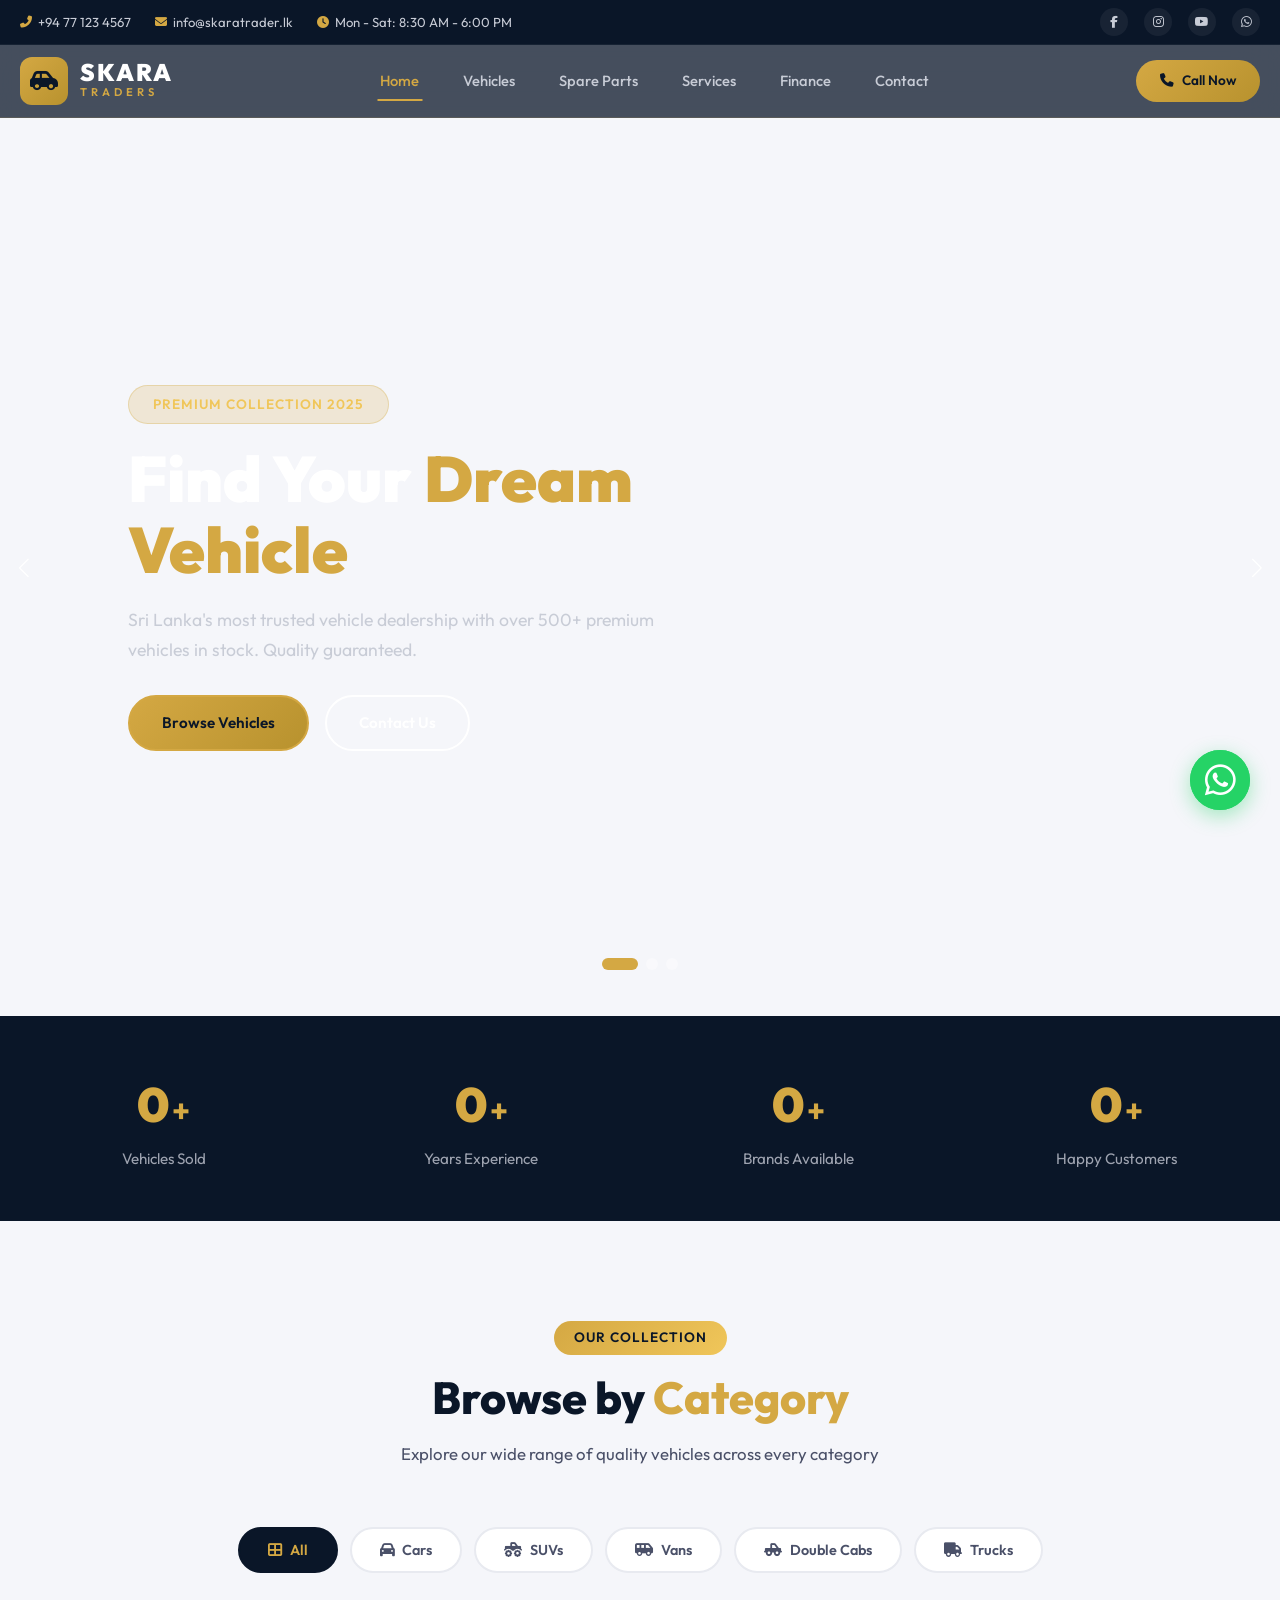
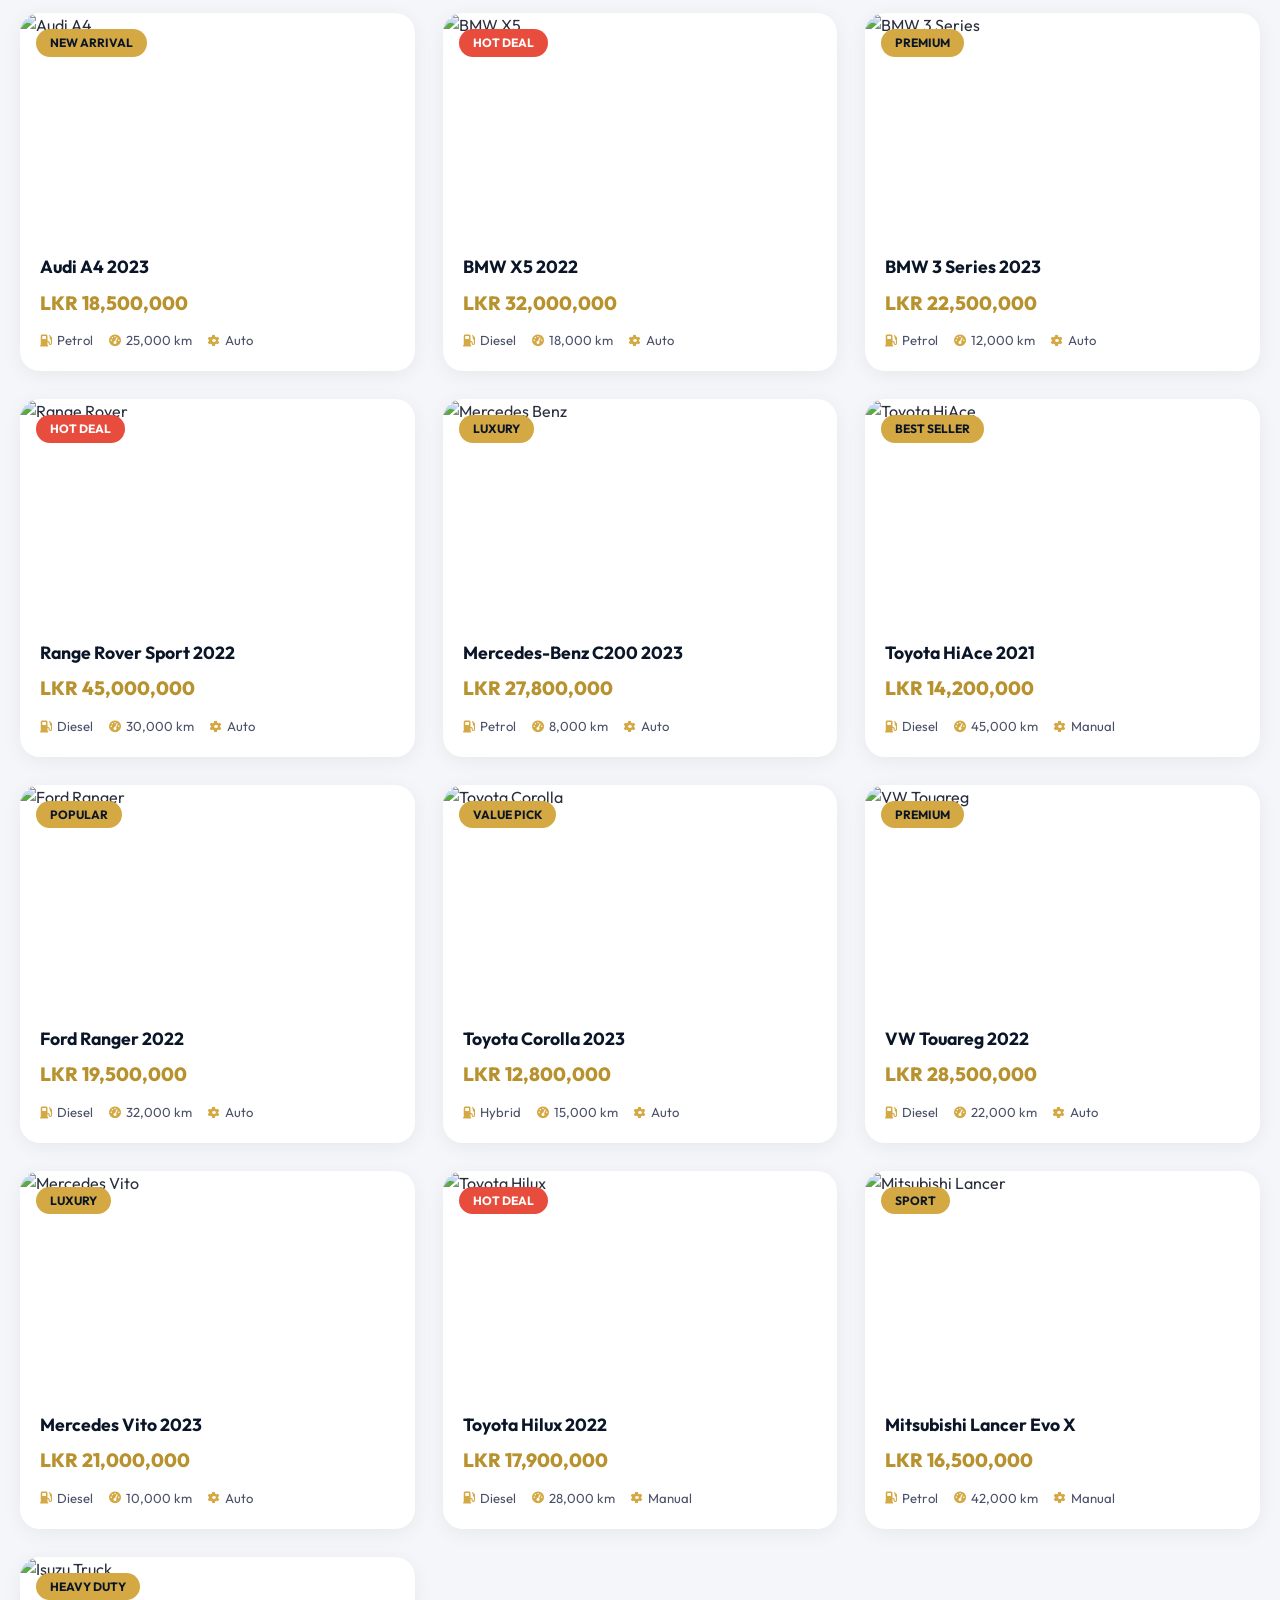
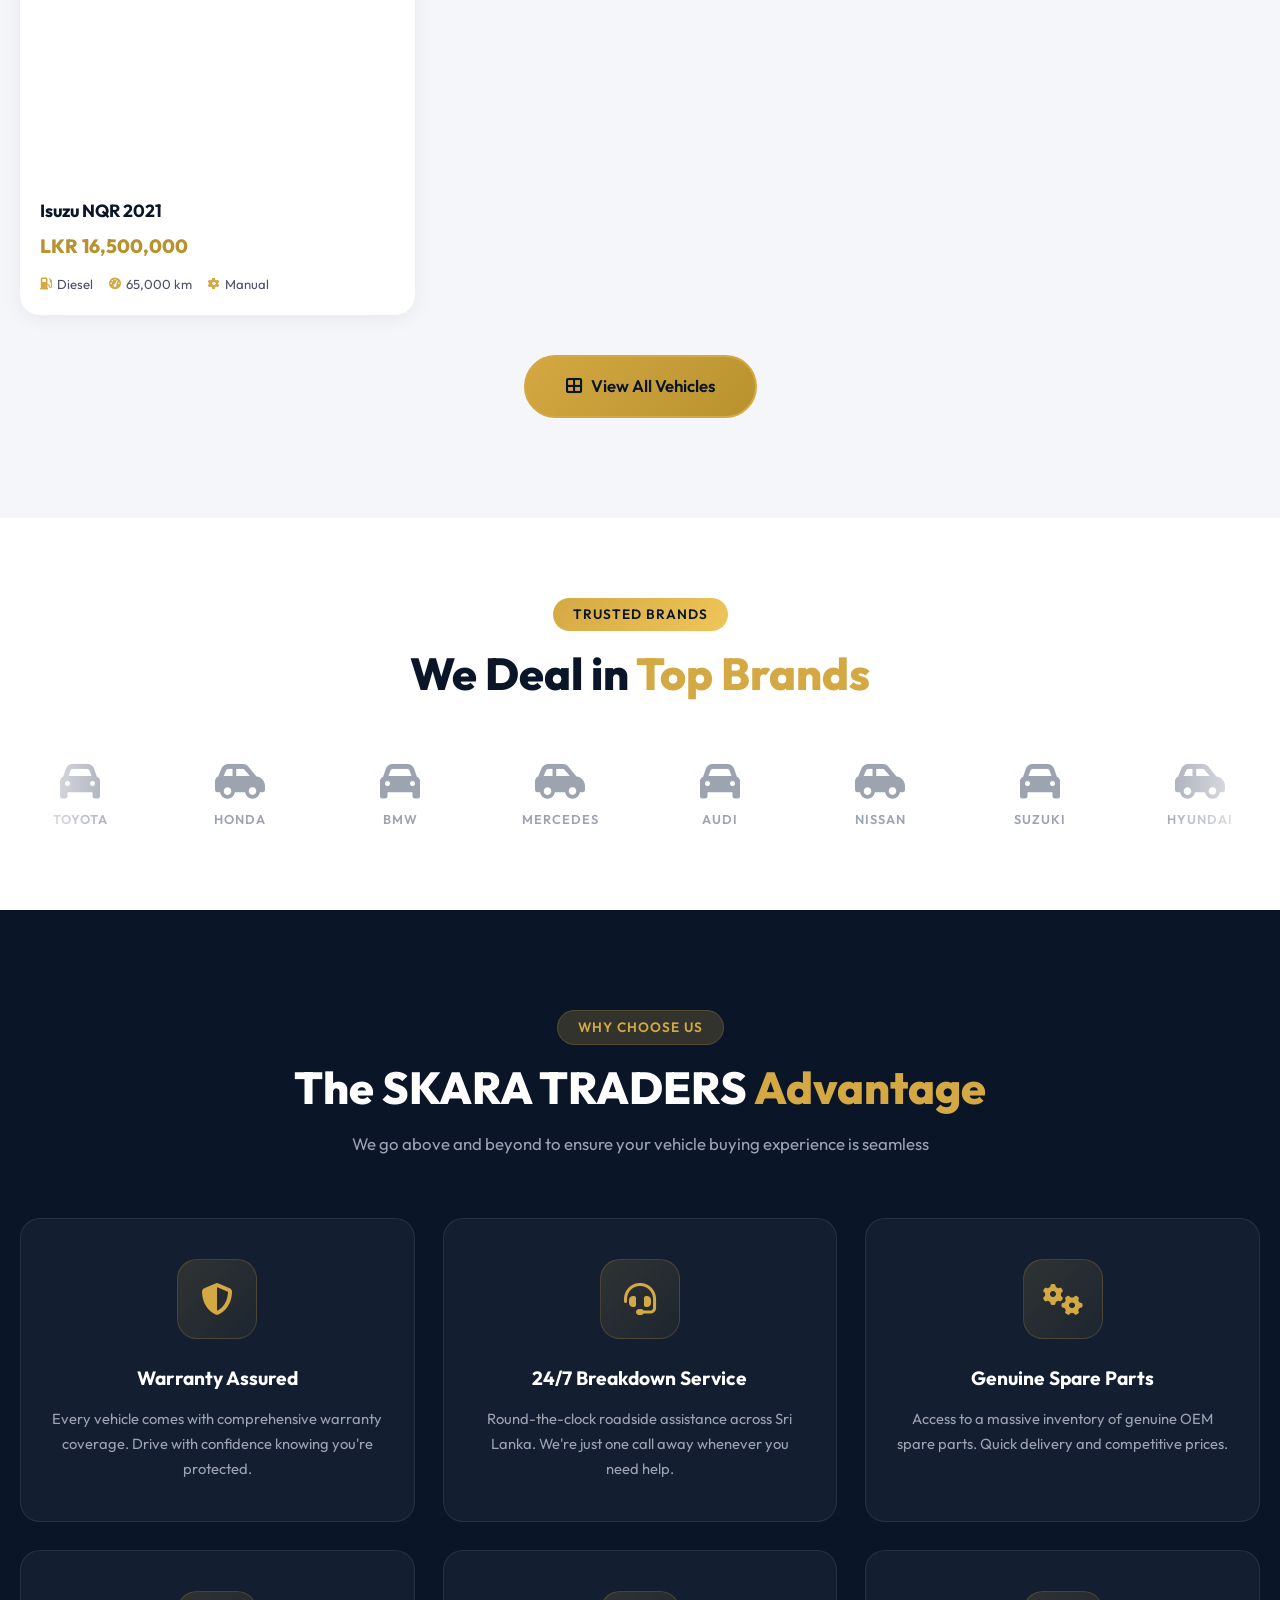
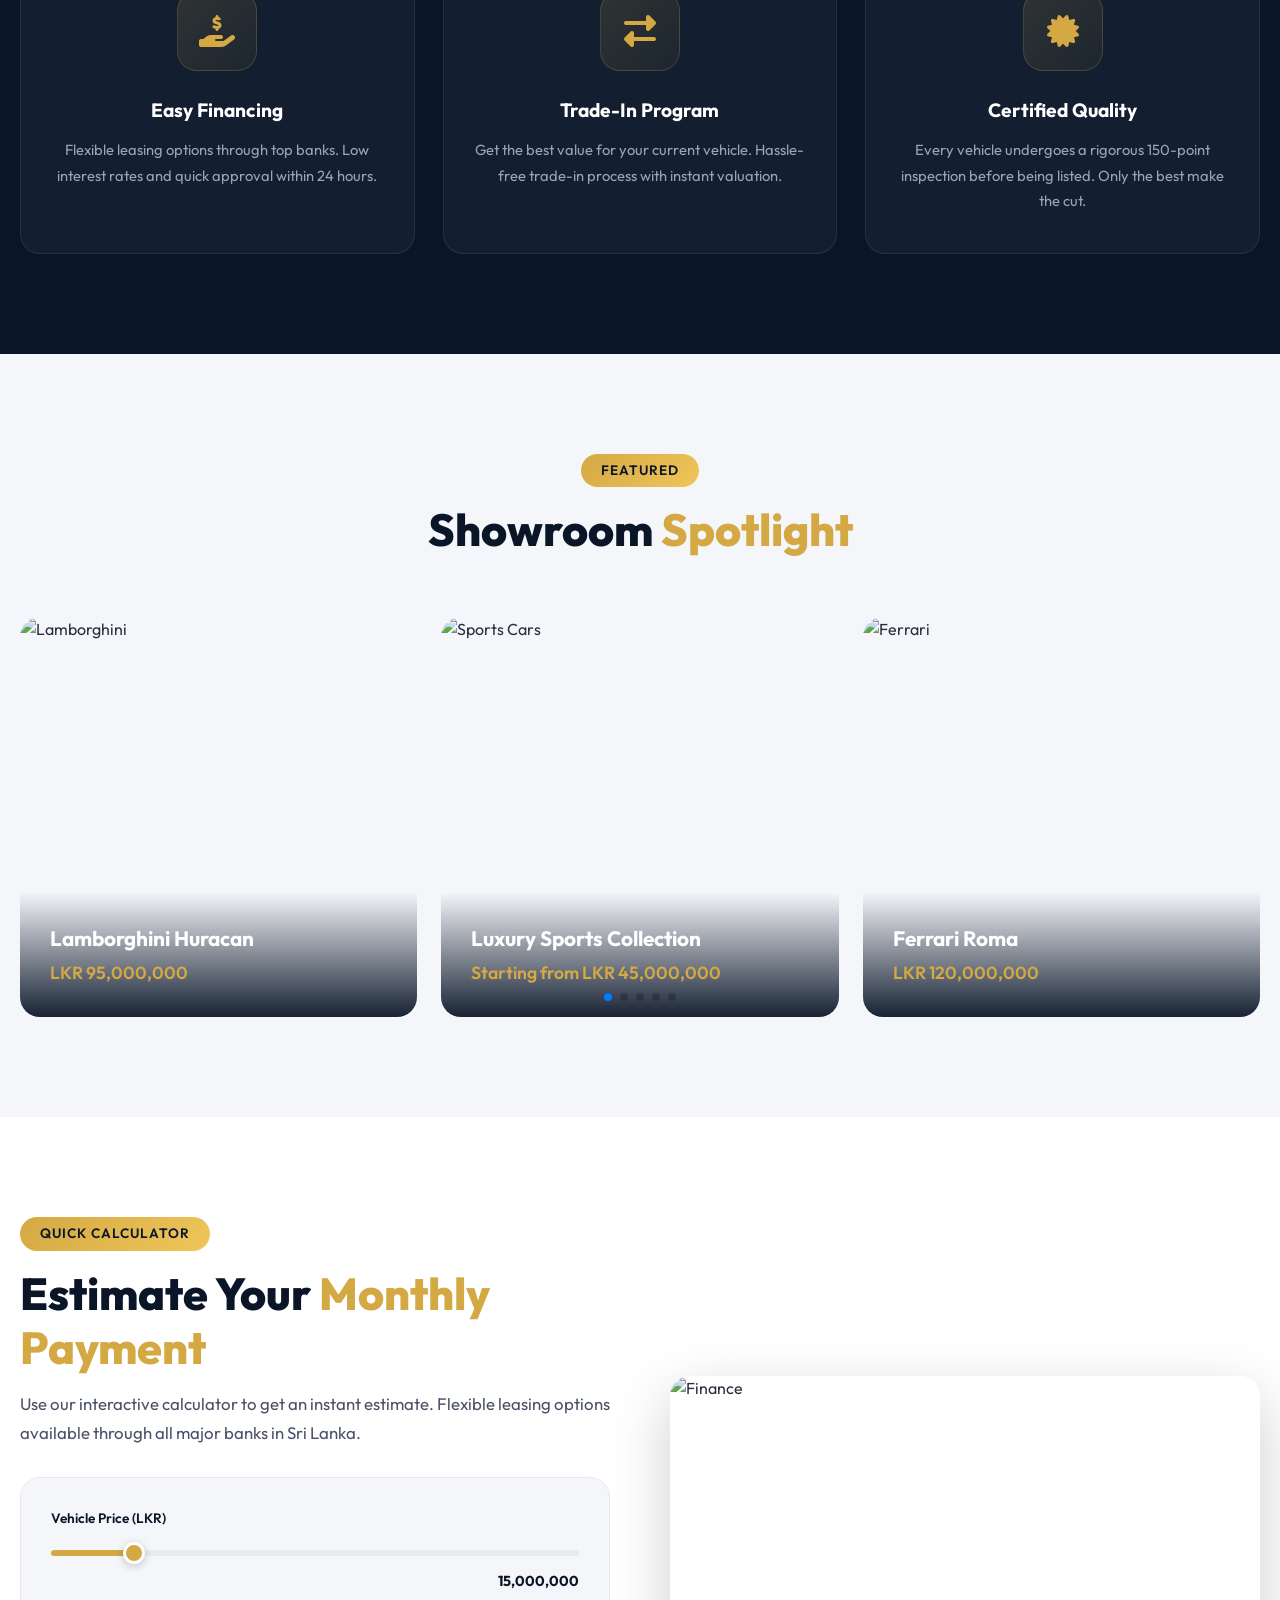
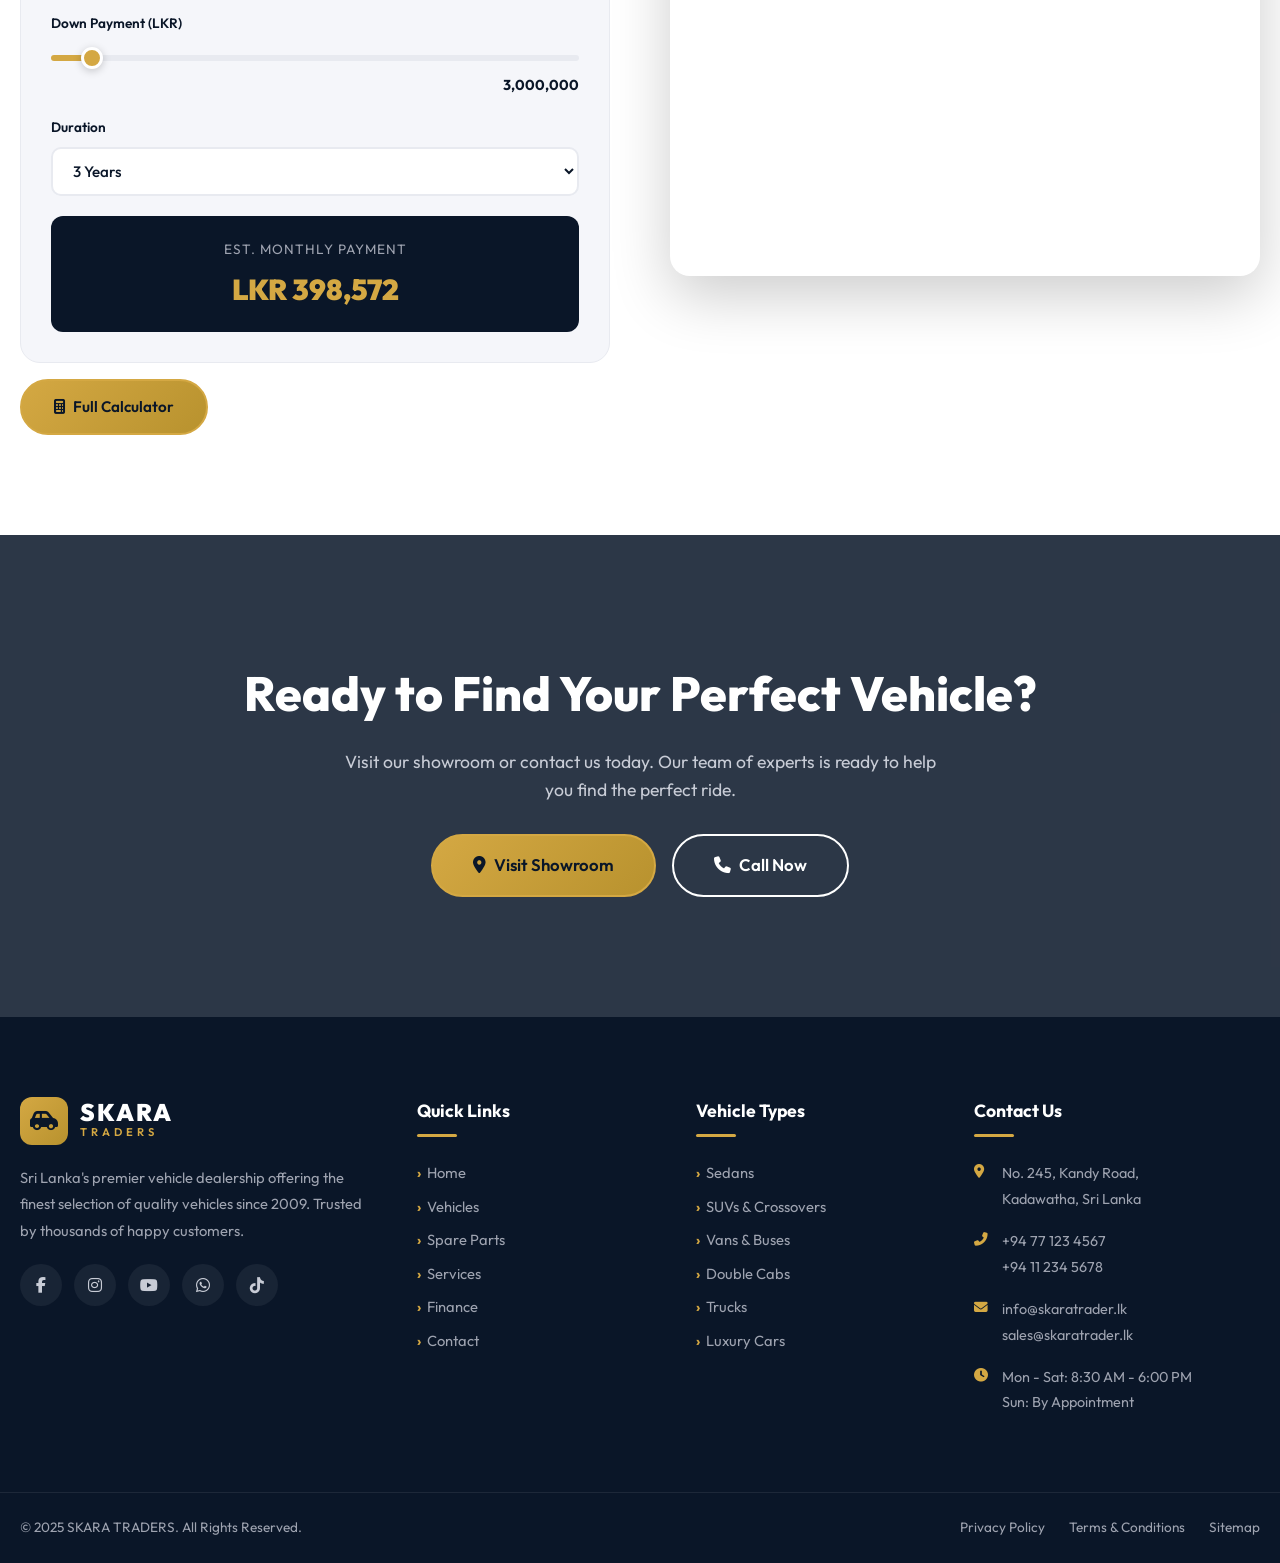
==== commit 13a592ed: "make changes in vehicle search bar" ====
--- a/index.html
+++ b/index.html
@@ -3,8 +3,8 @@
 <head>
     <meta charset="UTF-8">
     <meta name="viewport" content="width=device-width, initial-scale=1.0">
-    <meta name="description" content="Indra Traders - Sri Lanka's premium vehicle dealership. Find new and pre-owned luxury cars, SUVs, and commercial vehicles with guaranteed quality.">
-    <title>Indra Traders | Premium Vehicle Dealership</title>
+    <meta name="description" content="SKARA TRADERS - Sri Lanka's premium vehicle dealership. Find new and pre-owned luxury cars, SUVs, and commercial vehicles with guaranteed quality.">
+    <title>SKARA TRADERS | Premium Vehicle Dealership</title>
     <link rel="preconnect" href="https://fonts.googleapis.com">
     <link href="https://fonts.googleapis.com/css2?family=Outfit:wght@300;400;500;600;700;800;900&display=swap" rel="stylesheet">
     <link rel="stylesheet" href="https://cdnjs.cloudflare.com/ajax/libs/font-awesome/6.5.1/css/all.min.css">
@@ -17,7 +17,7 @@
         <div class="container top-bar-inner">
             <div class="top-bar-left">
                 <span><i class="fas fa-phone-alt"></i> +94 77 123 4567</span>
-                <span><i class="fas fa-envelope"></i> info@indratraders.lk</span>
+                <span><i class="fas fa-envelope"></i> info@skaratrader.lk</span>
                 <span><i class="fas fa-clock"></i> Mon - Sat: 8:30 AM - 6:00 PM</span>
             </div>
             <div class="top-bar-right">
@@ -35,7 +35,7 @@
             <a href="index.html" class="logo">
                 <span class="logo-icon"><i class="fas fa-car-side"></i></span>
                 <div class="logo-text">
-                    <span class="logo-name">INDRA</span>
+                    <span class="logo-name">SKARA</span>
                     <span class="logo-sub">TRADERS</span>
                 </div>
             </a>
@@ -67,7 +67,7 @@
             <a href="contact.html" class="mobile-nav-link">Contact</a>
             <div class="mobile-menu-info">
                 <p><i class="fas fa-phone-alt"></i> +94 77 123 4567</p>
-                <p><i class="fas fa-envelope"></i> info@indratraders.lk</p>
+                <p><i class="fas fa-envelope"></i> info@skaratrader.lk</p>
             </div>
         </div>
     </div>
@@ -168,7 +168,7 @@
                         <img src="https://images.pexels.com/photos/16288341/pexels-photo-16288341.jpeg?auto=compress&cs=tinysrgb&fit=crop&h=400&w=600" alt="Audi A4" loading="lazy">
                         <span class="vehicle-badge">New Arrival</span>
                         <div class="vehicle-overlay">
-                            <a href="vehicles.html" class="btn btn-sm">View Details</a>
+                            <a href="vehicle-detail.html" class="btn btn-sm">View Details</a>
                         </div>
                     </div>
                     <div class="vehicle-card-body">
@@ -187,7 +187,7 @@
                         <img src="https://images.pexels.com/photos/12532746/pexels-photo-12532746.jpeg?auto=compress&cs=tinysrgb&fit=crop&h=400&w=600" alt="BMW X5" loading="lazy">
                         <span class="vehicle-badge hot">Hot Deal</span>
                         <div class="vehicle-overlay">
-                            <a href="vehicles.html" class="btn btn-sm">View Details</a>
+                            <a href="vehicle-detail.html" class="btn btn-sm">View Details</a>
                         </div>
                     </div>
                     <div class="vehicle-card-body">
@@ -206,7 +206,7 @@
                         <img src="https://images.pexels.com/photos/17601809/pexels-photo-17601809.jpeg?auto=compress&cs=tinysrgb&fit=crop&h=400&w=600" alt="BMW 3 Series" loading="lazy">
                         <span class="vehicle-badge">Premium</span>
                         <div class="vehicle-overlay">
-                            <a href="vehicles.html" class="btn btn-sm">View Details</a>
+                            <a href="vehicle-detail.html" class="btn btn-sm">View Details</a>
                         </div>
                     </div>
                     <div class="vehicle-card-body">
@@ -225,7 +225,7 @@
                         <img src="https://images.pexels.com/photos/10820126/pexels-photo-10820126.jpeg?auto=compress&cs=tinysrgb&fit=crop&h=400&w=600" alt="Range Rover" loading="lazy">
                         <span class="vehicle-badge hot">Hot Deal</span>
                         <div class="vehicle-overlay">
-                            <a href="vehicles.html" class="btn btn-sm">View Details</a>
+                            <a href="vehicle-detail.html" class="btn btn-sm">View Details</a>
                         </div>
                     </div>
                     <div class="vehicle-card-body">
@@ -244,7 +244,7 @@
                         <img src="https://images.pexels.com/photos/12960439/pexels-photo-12960439.jpeg?auto=compress&cs=tinysrgb&fit=crop&h=400&w=600" alt="Mercedes Benz" loading="lazy">
                         <span class="vehicle-badge">Luxury</span>
                         <div class="vehicle-overlay">
-                            <a href="vehicles.html" class="btn btn-sm">View Details</a>
+                            <a href="vehicle-detail.html" class="btn btn-sm">View Details</a>
                         </div>
                     </div>
                     <div class="vehicle-card-body">
@@ -263,7 +263,7 @@
                         <img src="https://images.pexels.com/photos/4391469/pexels-photo-4391469.jpeg?auto=compress&cs=tinysrgb&fit=crop&h=400&w=600" alt="Toyota HiAce" loading="lazy">
                         <span class="vehicle-badge">Best Seller</span>
                         <div class="vehicle-overlay">
-                            <a href="vehicles.html" class="btn btn-sm">View Details</a>
+                            <a href="vehicle-detail.html" class="btn btn-sm">View Details</a>
                         </div>
                     </div>
                     <div class="vehicle-card-body">
@@ -282,7 +282,7 @@
                         <img src="https://images.pexels.com/photos/12021863/pexels-photo-12021863.jpeg?auto=compress&cs=tinysrgb&fit=crop&h=400&w=600" alt="Ford Ranger" loading="lazy">
                         <span class="vehicle-badge">Popular</span>
                         <div class="vehicle-overlay">
-                            <a href="vehicles.html" class="btn btn-sm">View Details</a>
+                            <a href="vehicle-detail.html" class="btn btn-sm">View Details</a>
                         </div>
                     </div>
                     <div class="vehicle-card-body">
@@ -301,7 +301,7 @@
                         <img src="https://images.pexels.com/photos/6706311/pexels-photo-6706311.jpeg?auto=compress&cs=tinysrgb&fit=crop&h=400&w=600" alt="Toyota Corolla" loading="lazy">
                         <span class="vehicle-badge">Value Pick</span>
                         <div class="vehicle-overlay">
-                            <a href="vehicles.html" class="btn btn-sm">View Details</a>
+                            <a href="vehicle-detail.html" class="btn btn-sm">View Details</a>
                         </div>
                     </div>
                     <div class="vehicle-card-body">
@@ -320,7 +320,7 @@
                         <img src="https://images.pexels.com/photos/16646416/pexels-photo-16646416.jpeg?auto=compress&cs=tinysrgb&fit=crop&h=400&w=600" alt="VW Touareg" loading="lazy">
                         <span class="vehicle-badge">Premium</span>
                         <div class="vehicle-overlay">
-                            <a href="vehicles.html" class="btn btn-sm">View Details</a>
+                            <a href="vehicle-detail.html" class="btn btn-sm">View Details</a>
                         </div>
                     </div>
                     <div class="vehicle-card-body">
@@ -339,7 +339,7 @@
                         <img src="https://images.pexels.com/photos/36377071/pexels-photo-36377071.jpeg?auto=compress&cs=tinysrgb&fit=crop&h=400&w=600" alt="Mercedes Vito" loading="lazy">
                         <span class="vehicle-badge">Luxury</span>
                         <div class="vehicle-overlay">
-                            <a href="vehicles.html" class="btn btn-sm">View Details</a>
+                            <a href="vehicle-detail.html" class="btn btn-sm">View Details</a>
                         </div>
                     </div>
                     <div class="vehicle-card-body">
@@ -358,7 +358,7 @@
                         <img src="https://images.pexels.com/photos/12021856/pexels-photo-12021856.jpeg?auto=compress&cs=tinysrgb&fit=crop&h=400&w=600" alt="Toyota Hilux" loading="lazy">
                         <span class="vehicle-badge hot">Hot Deal</span>
                         <div class="vehicle-overlay">
-                            <a href="vehicles.html" class="btn btn-sm">View Details</a>
+                            <a href="vehicle-detail.html" class="btn btn-sm">View Details</a>
                         </div>
                     </div>
                     <div class="vehicle-card-body">
@@ -377,7 +377,7 @@
                         <img src="https://images.pexels.com/photos/24017320/pexels-photo-24017320.jpeg?auto=compress&cs=tinysrgb&fit=crop&h=400&w=600" alt="Mitsubishi Lancer" loading="lazy">
                         <span class="vehicle-badge">Sport</span>
                         <div class="vehicle-overlay">
-                            <a href="vehicles.html" class="btn btn-sm">View Details</a>
+                            <a href="vehicle-detail.html" class="btn btn-sm">View Details</a>
                         </div>
                     </div>
                     <div class="vehicle-card-body">
@@ -396,7 +396,7 @@
                         <img src="https://images.pexels.com/photos/2199293/pexels-photo-2199293.jpeg?auto=compress&cs=tinysrgb&fit=crop&h=400&w=600" alt="Isuzu Truck" loading="lazy">
                         <span class="vehicle-badge">Heavy Duty</span>
                         <div class="vehicle-overlay">
-                            <a href="vehicles.html" class="btn btn-sm">View Details</a>
+                            <a href="vehicle-detail.html" class="btn btn-sm">View Details</a>
                         </div>
                     </div>
                     <div class="vehicle-card-body">
@@ -465,7 +465,7 @@
         <div class="container">
             <div class="section-header" data-anim>
                 <span class="section-tag">Why Choose Us</span>
-                <h2 class="section-title">The Indra Traders <span class="gold">Advantage</span></h2>
+                <h2 class="section-title">The SKARA TRADERS <span class="gold">Advantage</span></h2>
                 <p class="section-desc">We go above and beyond to ensure your vehicle buying experience is seamless</p>
             </div>
             <div class="why-grid">
@@ -633,7 +633,7 @@
                 <div class="footer-logo">
                     <span class="logo-icon"><i class="fas fa-car-side"></i></span>
                     <div class="logo-text">
-                        <span class="logo-name">INDRA</span>
+                        <span class="logo-name">SKARA</span>
                         <span class="logo-sub">TRADERS</span>
                     </div>
                 </div>
@@ -673,14 +673,14 @@
                 <div class="footer-contact">
                     <p><i class="fas fa-map-marker-alt"></i> No. 245, Kandy Road,<br>Kadawatha, Sri Lanka</p>
                     <p><i class="fas fa-phone-alt"></i> +94 77 123 4567<br>+94 11 234 5678</p>
-                    <p><i class="fas fa-envelope"></i> info@indratraders.lk<br>sales@indratraders.lk</p>
+                    <p><i class="fas fa-envelope"></i> info@skaratrader.lk<br>sales@skaratrader.lk</p>
                     <p><i class="fas fa-clock"></i> Mon - Sat: 8:30 AM - 6:00 PM<br>Sun: By Appointment</p>
                 </div>
             </div>
         </div>
         <div class="footer-bottom">
             <div class="container footer-bottom-inner">
-                <p>&copy; 2025 Indra Traders. All Rights Reserved.</p>
+                <p>&copy; 2025 SKARA TRADERS. All Rights Reserved.</p>
                 <div class="footer-bottom-links">
                     <a href="#">Privacy Policy</a>
                     <a href="#">Terms & Conditions</a>
--- a/styles.css
+++ b/styles.css
@@ -1,5 +1,5 @@
 /* ============================================
-   INDRA TRADERS - Premium Vehicle Dealership
+   SKARA TRADERS - Premium Vehicle Dealership
    Global Stylesheet
    ============================================ */
 
@@ -992,7 +992,7 @@
 .breadcrumb a { color: var(--gold); }
 .breadcrumb span { color: var(--gray-300); }
 
-/* ---------- Filter Bar ---------- */
+/* ---------- Filter Bar / Vehicle Search Grid ---------- */
 .filter-bar {
     background: var(--white);
     padding: 30px 0;
@@ -1002,37 +1002,71 @@
     z-index: 100;
     box-shadow: 0 2px 10px rgba(0,0,0,0.04);
 }
-.filter-bar-inner {
-    display: flex;
-    gap: 16px;
-    flex-wrap: wrap;
-    align-items: center;
-}
-.filter-group {
+.vehicle-search-grid {
+    display: grid;
+    grid-template-columns: repeat(3, 1fr);
+    gap: 12px;
+}
+.search-field {
+    position: relative;
+    background: #525252;
+    border-radius: 10px;
+    padding: 14px 44px 14px 18px;
+    min-height: 72px;
     display: flex;
     flex-direction: column;
-    gap: 6px;
-    flex: 1;
-    min-width: 180px;
-}
-.filter-group label {
+    justify-content: center;
+}
+.search-field label {
     font-size: 0.78rem;
-    font-weight: 700;
-    color: var(--gray-600);
-    text-transform: uppercase;
-    letter-spacing: 0.5px;
-}
-.filter-input {
-    padding: 10px 14px;
-    border: 2px solid var(--gray-100);
+    font-weight: 500;
+    color: rgba(255,255,255,0.75);
+    margin-bottom: 4px;
+    line-height: 1.2;
+}
+.search-field-select {
+    appearance: none;
+    -webkit-appearance: none;
+    background: transparent;
+    border: none;
+    color: var(--white);
+    font-size: 1.15rem;
+    font-weight: 700;
+    width: 100%;
+    outline: none;
+    cursor: pointer;
+    line-height: 1.3;
+    padding: 0;
+}
+.search-field-select option {
+    background: #333;
+    color: var(--white);
+    font-weight: 500;
+}
+.search-field-chevron {
+    position: absolute;
+    right: 18px;
+    top: 50%;
+    transform: translateY(-50%);
+    color: var(--white);
+    font-size: 0.85rem;
+    pointer-events: none;
+}
+.search-field-btn {
+    background: #e42323;
+    color: var(--white);
+    border: none;
     border-radius: 10px;
-    font-size: 0.9rem;
-    background: var(--off-white);
-    color: var(--navy);
-    outline: none;
-    transition: var(--transition);
-}
-.filter-input:focus { border-color: var(--gold); }
+    font-size: 1.15rem;
+    font-weight: 700;
+    cursor: pointer;
+    min-height: 72px;
+    transition: var(--transition);
+    font-family: inherit;
+}
+.search-field-btn:hover {
+    background: #c91e1e;
+}
 
 /* ============================================
    PAGE-SPECIFIC: Finance Calculator (Full)
@@ -1319,6 +1353,114 @@
     width: 100%; height: 100%;
     border: 0;
 }
+
+/* ============================================
+   PAGE-SPECIFIC: Vehicle Detail
+   ============================================ */
+.vehicle-detail-section { padding-top: 40px; }
+.vehicle-detail-grid {
+    display: grid;
+    grid-template-columns: 1fr 1fr;
+    gap: 50px;
+    margin-bottom: 60px;
+}
+.gallery-main {
+    border-radius: var(--radius-lg);
+    overflow: hidden;
+    margin-bottom: 10px;
+    box-shadow: var(--shadow);
+}
+.gallery-main img { width: 100%; height: 400px; object-fit: cover; }
+.gallery-thumbs {
+    box-sizing: border-box;
+    padding: 10px 0;
+}
+.gallery-thumbs .swiper-slide {
+    width: 25%;
+    height: 90px;
+    opacity: 0.4;
+    cursor: pointer;
+    border-radius: var(--radius);
+    overflow: hidden;
+    transition: var(--transition);
+}
+.gallery-thumbs .swiper-slide-thumb-active {
+    opacity: 1;
+    border: 2px solid var(--gold);
+}
+.gallery-thumbs img { width: 100%; height: 100%; object-fit: cover; }
+
+.vehicle-info-header { margin-bottom: 20px; }
+.vehicle-info-header .badge {
+    display: inline-block;
+    padding: 6px 12px;
+    background: var(--gold);
+    color: var(--navy);
+    font-size: 0.8rem;
+    font-weight: 700;
+    border-radius: 6px;
+    margin-bottom: 15px;
+}
+.vehicle-info-header h2 { font-size: 2.2rem; color: var(--navy); margin-bottom: 10px; }
+.price-big { font-size: 2rem; color: var(--gold-dark); font-weight: 900; }
+.vehicle-desc { color: var(--gray-600); line-height: 1.7; margin-bottom: 30px; }
+
+.quick-specs {
+    display: grid;
+    grid-template-columns: 1fr 1fr;
+    gap: 15px;
+    margin-bottom: 40px;
+}
+.q-spec {
+    display: flex;
+    align-items: center;
+    gap: 12px;
+    padding: 15px;
+    background: var(--gray-100);
+    border-radius: var(--radius);
+}
+.q-spec i { font-size: 1.2rem; color: var(--gold); }
+.q-spec span { font-weight: 600; color: var(--navy); }
+
+.vehicle-actions { display: flex; gap: 15px; }
+
+.vehicle-details-bottom {
+    display: grid;
+    grid-template-columns: 1.5fr 1fr;
+    gap: 50px;
+}
+.specs-section h3 { font-size: 1.4rem; color: var(--navy); margin-bottom: 20px; padding-bottom: 10px; border-bottom: 2px solid var(--gray-100); }
+.specs-list { list-style: none; }
+.specs-list li {
+    display: flex;
+    justify-content: space-between;
+    padding: 12px 0;
+    border-bottom: 1px solid var(--gray-100);
+    font-size: 0.95rem;
+}
+.specs-list li span:first-child { color: var(--gray-600); }
+.specs-list li span:last-child { font-weight: 600; color: var(--navy); }
+
+.features-grid {
+    display: grid;
+    grid-template-columns: 1fr 1fr;
+    gap: 15px;
+}
+.features-grid span {
+    display: flex; align-items: center; gap: 10px;
+    font-size: 0.95rem; color: var(--gray-800);
+}
+.features-grid span i { color: var(--accent-green); }
+
+.detail-result {
+    margin-top: 25px;
+    padding: 20px;
+    background: var(--navy);
+    border-radius: var(--radius);
+    text-align: center;
+}
+.detail-result .res-label { display: block; color: var(--gray-300); font-size: 0.85rem; margin-bottom: 5px; }
+.detail-result .res-value { display: block; color: var(--gold); font-size: 1.8rem; font-weight: 800; }
 
 /* ============================================
    RESPONSIVE
@@ -1330,6 +1472,8 @@
     .service-detail-grid { grid-template-columns: 1fr; }
     .service-detail-grid:nth-child(even) { direction: ltr; }
     .contact-grid { grid-template-columns: 1fr; }
+    .vehicle-detail-grid { grid-template-columns: 1fr; }
+    .vehicle-details-bottom { grid-template-columns: 1fr; }
 }
 
 @media (max-width: 768px) {
@@ -1347,12 +1491,27 @@
     .hero-title { font-size: clamp(1.8rem, 5vw, 3rem); }
     .form-row { grid-template-columns: 1fr; }
     .filter-bar { top: 60px; }
-}
-
-@media (max-width: 480px) {
+    .vehicle-search-grid { grid-template-columns: 1fr 1fr; }
+    .search-field-btn { grid-column: 1 / -1; }
+}
+
+@media (max-width: 576px) {
+    .vehicle-search-grid { grid-template-columns: 1fr; }
     .vehicle-grid { grid-template-columns: 1fr; }
-    .stats-grid { grid-template-columns: 1fr 1fr; }
-    .category-tabs { gap: 8px; }
-    .cat-tab { padding: 8px 16px; font-size: 0.8rem; }
+    .stats-grid { grid-template-columns: 1fr; gap: 16px; }
+    .category-tabs { flex-wrap: wrap; justify-content: center; gap: 10px; }
+    .cat-tab { flex: 1 1 45%; justify-content: center; padding: 10px; font-size: 0.85rem; }
+    .hero-title { font-size: 2.2rem; }
+    .section-title { font-size: 1.8rem; margin-bottom: 30px; }
+    .contact-form { padding: 24px 16px; }
+    .map-container { height: 250px; }
+    .finance-calc-box, .result-box { padding: 24px 16px; }
+    .result-big { font-size: 2rem; }
+    section { padding: 50px 0; }
     .top-bar-left span:nth-child(3) { display: none; }
-}
+    
+    .gallery-main img { height: 250px; }
+    .quick-specs { grid-template-columns: 1fr; }
+    .vehicle-actions { flex-direction: column; }
+    .features-grid { grid-template-columns: 1fr; }
+}
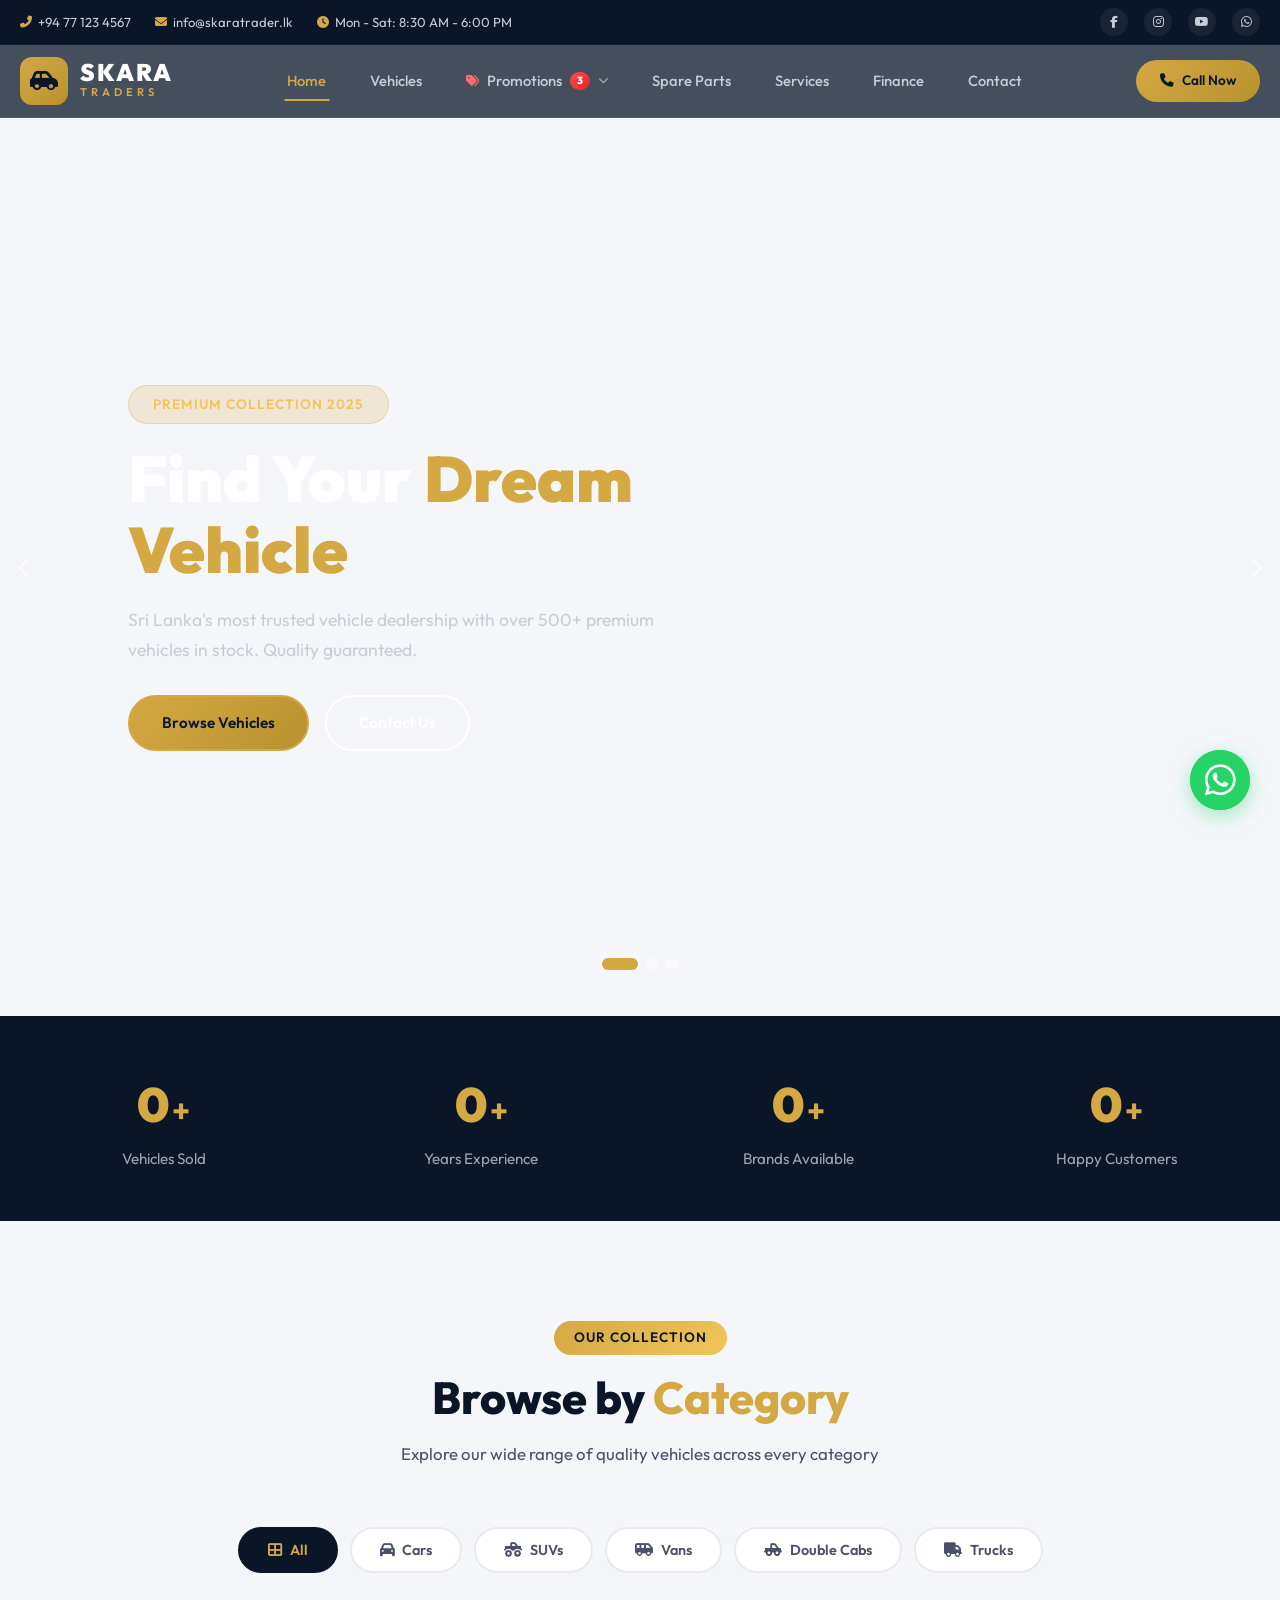
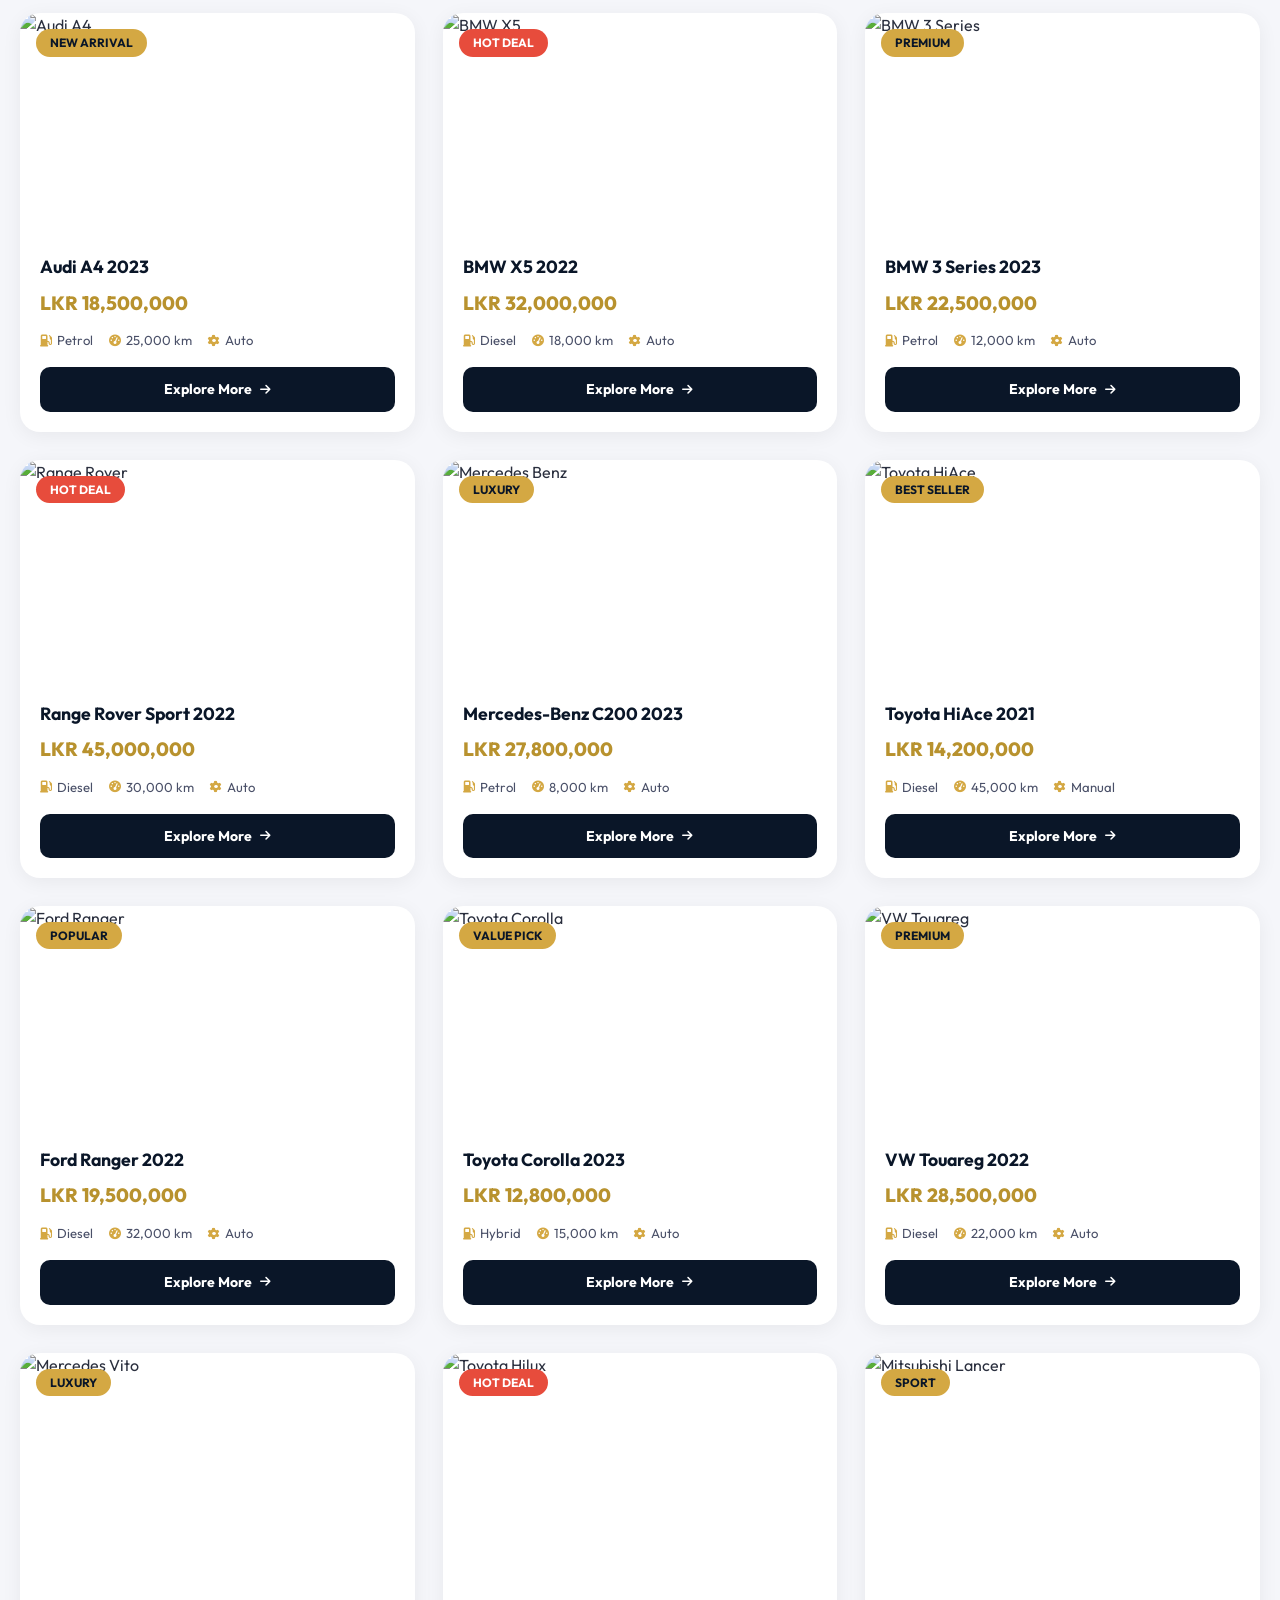
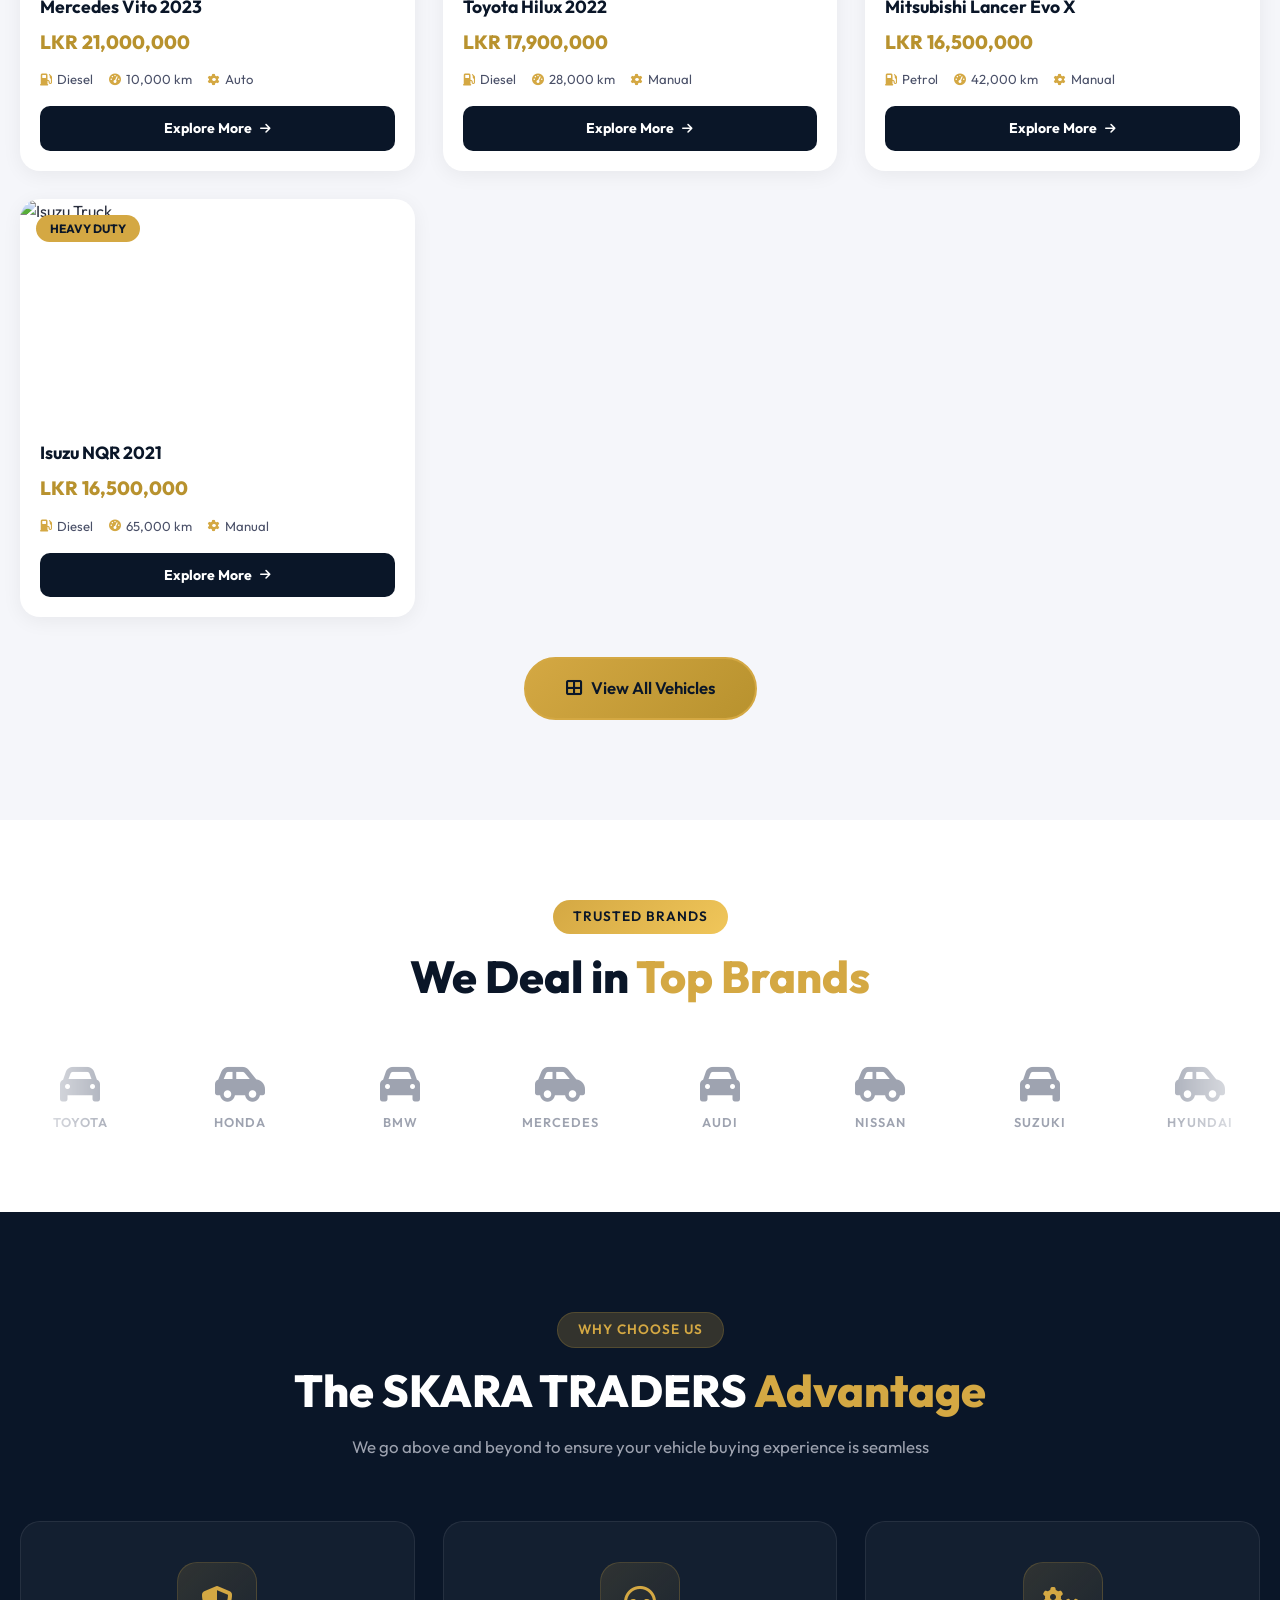
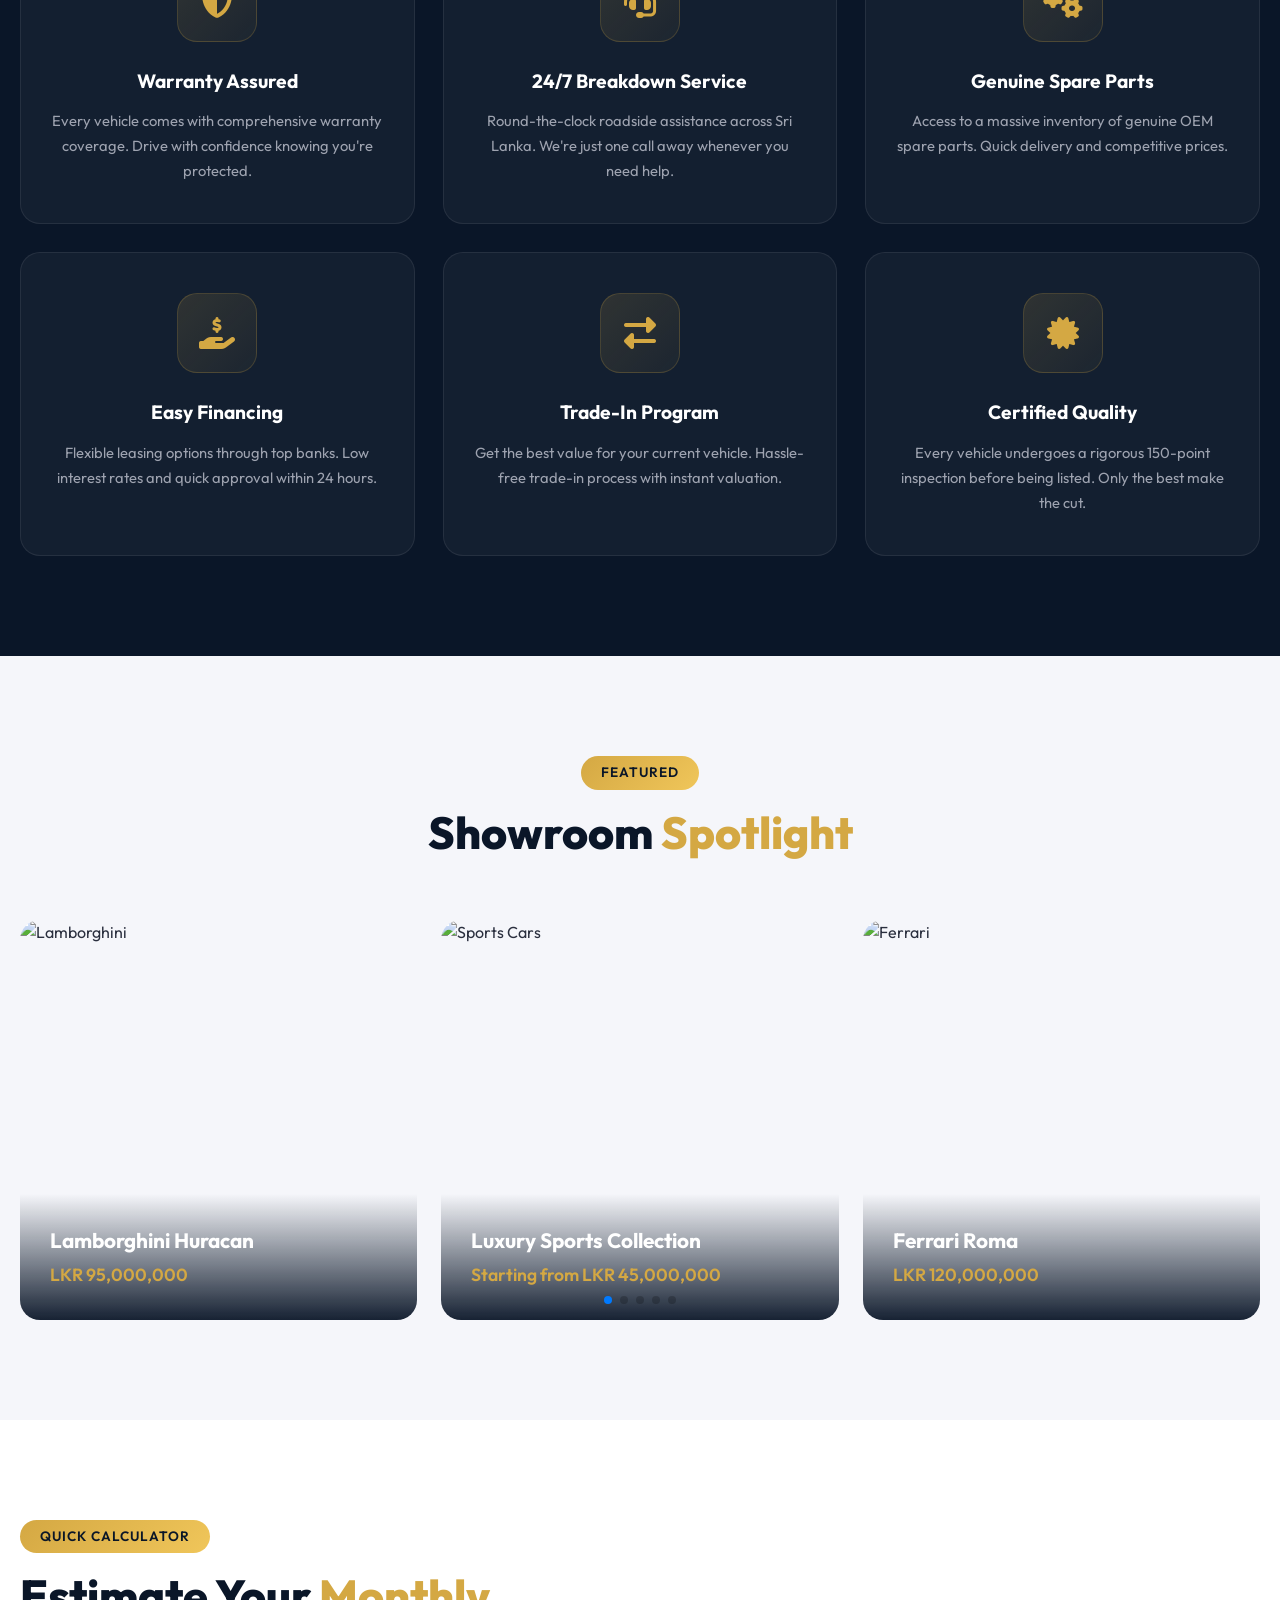
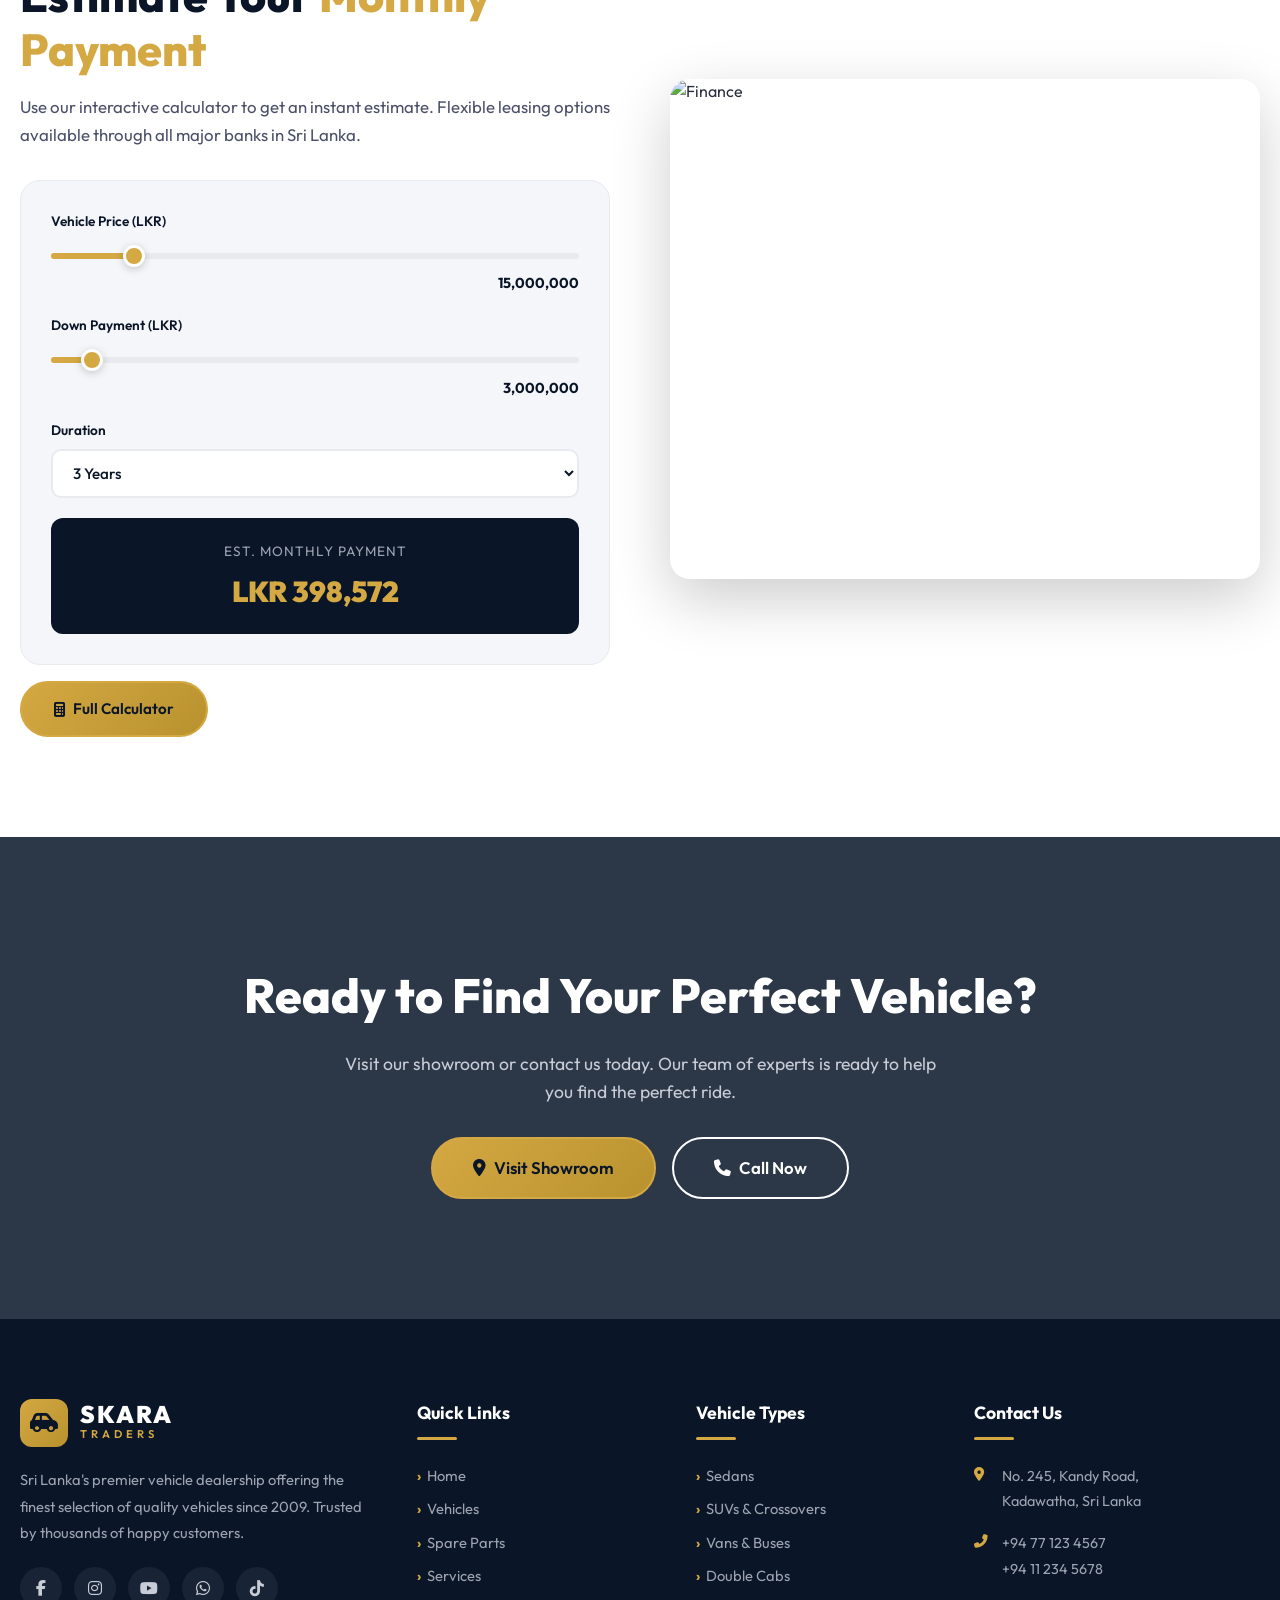
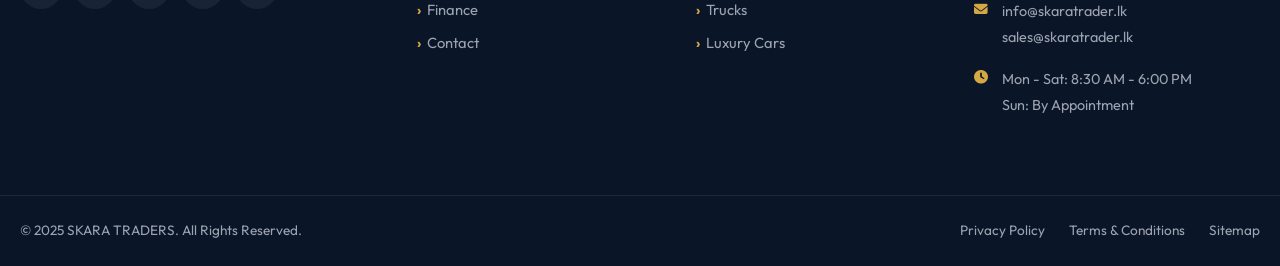
==== commit a7af2ad1: "add explore more" ====
--- a/index.html
+++ b/index.html
@@ -42,6 +42,71 @@
             <nav class="main-nav" id="mainNav">
                 <a href="index.html" class="nav-link active">Home</a>
                 <a href="vehicles.html" class="nav-link">Vehicles</a>
+                <div class="nav-item-dropdown" id="promoDropdown">
+                    <button class="nav-link nav-dropdown-trigger" type="button" aria-expanded="false" aria-haspopup="true">
+                        <i class="fas fa-tags nav-promo-icon"></i> Promotions
+                        <span class="nav-promo-badge">3</span>
+                        <i class="fas fa-chevron-down nav-dropdown-arrow"></i>
+                    </button>
+                    <div class="promo-dropdown" role="menu">
+                        <div class="promo-dropdown-panel">
+                            <div class="promo-dropdown-head">
+                                <div class="promo-dropdown-head-text">
+                                    <span class="promo-dropdown-tag"><i class="fas fa-fire"></i> Limited Time Offers</span>
+                                    <h4>Exclusive Hot Deals</h4>
+                                    <p>Hand-picked premium vehicles at unbeatable prices</p>
+                                </div>
+                                <a href="promotions.html" class="promo-dropdown-all">View All Deals <i class="fas fa-arrow-right"></i></a>
+                            </div>
+                            <div class="promo-dropdown-grid">
+                                <a href="promotions.html#bmw-x5" class="promo-vehicle-card">
+                                    <div class="promo-vehicle-img">
+                                        <img src="https://images.pexels.com/photos/12532746/pexels-photo-12532746.jpeg?auto=compress&cs=tinysrgb&fit=crop&h=400&w=600" alt="BMW X5 2022" loading="lazy">
+                                        <span class="promo-vehicle-discount">Save 10%</span>
+                                    </div>
+                                    <div class="promo-vehicle-body">
+                                        <span class="promo-vehicle-tag hot">Hot Deal</span>
+                                        <h5>BMW X5 2022</h5>
+                                        <div class="promo-vehicle-price">
+                                            <span class="promo-old-price">LKR 35,500,000</span>
+                                            <span class="promo-new-price">LKR 32,000,000</span>
+                                        </div>
+                                        <span class="promo-vehicle-cta">View Deal <i class="fas fa-chevron-right"></i></span>
+                                    </div>
+                                </a>
+                                <a href="promotions.html#ford-ranger" class="promo-vehicle-card">
+                                    <div class="promo-vehicle-img">
+                                        <img src="https://images.pexels.com/photos/12021863/pexels-photo-12021863.jpeg?auto=compress&cs=tinysrgb&fit=crop&h=400&w=600" alt="Ford Ranger Wildtrak 2023" loading="lazy">
+                                        <span class="promo-vehicle-discount">Free Service</span>
+                                    </div>
+                                    <div class="promo-vehicle-body">
+                                        <span class="promo-vehicle-tag new">New Arrival</span>
+                                        <h5>Ford Ranger Wildtrak 2023</h5>
+                                        <div class="promo-vehicle-price">
+                                            <span class="promo-new-price">LKR 23,000,000</span>
+                                        </div>
+                                        <span class="promo-vehicle-cta">View Deal <i class="fas fa-chevron-right"></i></span>
+                                    </div>
+                                </a>
+                                <a href="promotions.html#toyota-corolla" class="promo-vehicle-card">
+                                    <div class="promo-vehicle-img">
+                                        <img src="https://images.pexels.com/photos/6706311/pexels-photo-6706311.jpeg?auto=compress&cs=tinysrgb&fit=crop&h=400&w=600" alt="Toyota Corolla 2023" loading="lazy">
+                                        <span class="promo-vehicle-discount">Best Value</span>
+                                    </div>
+                                    <div class="promo-vehicle-body">
+                                        <span class="promo-vehicle-tag">Value Pick</span>
+                                        <h5>Toyota Corolla 2023</h5>
+                                        <div class="promo-vehicle-price">
+                                            <span class="promo-old-price">LKR 14,200,000</span>
+                                            <span class="promo-new-price">LKR 12,800,000</span>
+                                        </div>
+                                        <span class="promo-vehicle-cta">View Deal <i class="fas fa-chevron-right"></i></span>
+                                    </div>
+                                </a>
+                            </div>
+                        </div>
+                    </div>
+                </div>
                 <a href="spare-parts.html" class="nav-link">Spare Parts</a>
                 <a href="services.html" class="nav-link">Services</a>
                 <a href="finance.html" class="nav-link">Finance</a>
@@ -61,6 +126,36 @@
         <div class="mobile-menu-content">
             <a href="index.html" class="mobile-nav-link active">Home</a>
             <a href="vehicles.html" class="mobile-nav-link">Vehicles</a>
+            <div class="mobile-promo-section">
+                <p class="mobile-promo-label"><i class="fas fa-tags"></i> Promotions</p>
+                <div class="mobile-promo-list">
+                    <a href="promotions.html#bmw-x5" class="mobile-promo-card">
+                        <img src="https://images.pexels.com/photos/12532746/pexels-photo-12532746.jpeg?auto=compress&cs=tinysrgb&fit=crop&h=400&w=600" alt="BMW X5 2022" loading="lazy">
+                        <div class="mobile-promo-info">
+                            <h6>BMW X5 2022</h6>
+                            <p>LKR 32,000,000</p>
+                            <span>Save 10%</span>
+                        </div>
+                    </a>
+                    <a href="promotions.html#ford-ranger" class="mobile-promo-card">
+                        <img src="https://images.pexels.com/photos/12021863/pexels-photo-12021863.jpeg?auto=compress&cs=tinysrgb&fit=crop&h=400&w=600" alt="Ford Ranger Wildtrak 2023" loading="lazy">
+                        <div class="mobile-promo-info">
+                            <h6>Ford Ranger Wildtrak 2023</h6>
+                            <p>LKR 23,000,000</p>
+                            <span>Free 1 Year Service</span>
+                        </div>
+                    </a>
+                    <a href="promotions.html#toyota-corolla" class="mobile-promo-card">
+                        <img src="https://images.pexels.com/photos/6706311/pexels-photo-6706311.jpeg?auto=compress&cs=tinysrgb&fit=crop&h=400&w=600" alt="Toyota Corolla 2023" loading="lazy">
+                        <div class="mobile-promo-info">
+                            <h6>Toyota Corolla 2023</h6>
+                            <p>LKR 12,800,000</p>
+                            <span>Best Value Deal</span>
+                        </div>
+                    </a>
+                </div>
+                <a href="promotions.html" class="mobile-promo-view-all">View All Deals <i class="fas fa-arrow-right"></i></a>
+            </div>
             <a href="spare-parts.html" class="mobile-nav-link">Spare Parts</a>
             <a href="services.html" class="mobile-nav-link">Services</a>
             <a href="finance.html" class="mobile-nav-link">Finance</a>
--- a/styles.css
+++ b/styles.css
@@ -112,6 +112,17 @@
     color: var(--navy);
     transform: translateY(-2px);
 }
+.btn-outline-dark {
+    background: transparent;
+    color: var(--navy);
+    border-color: var(--gray-100);
+}
+.btn-outline-dark:hover {
+    background: var(--navy);
+    color: var(--white);
+    border-color: var(--navy);
+    transform: translateY(-2px);
+}
 .btn-sm { padding: 10px 24px; font-size: 0.85rem; }
 .btn-lg { padding: 16px 40px; font-size: 1.05rem; }
 
@@ -154,7 +165,9 @@
     -webkit-backdrop-filter: blur(20px);
     border-bottom: 1px solid var(--glass-border);
     transition: var(--transition);
-}
+    overflow: visible;
+}
+.header-inner { overflow: visible; }
 .main-header.scrolled {
     background: rgba(10, 22, 40, 0.95);
     box-shadow: 0 4px 30px rgba(0,0,0,0.3);
@@ -194,7 +207,7 @@
 }
 .logo-text { display: flex; flex-direction: column; }
 
-.main-nav { display: flex; gap: 8px; }
+.main-nav { display: flex; gap: 8px; align-items: center; }
 .nav-link {
     color: var(--gray-200);
     padding: 8px 18px;
@@ -216,7 +229,488 @@
 .nav-link:hover, .nav-link.active { color: var(--gold); }
 .nav-link:hover::after, .nav-link.active::after { width: 60%; }
 
-.header-actions { display: flex; align-items: center; gap: 16px; }
+/* ---------- Nav Promotions Dropdown ---------- */
+.nav-item-dropdown { position: relative; }
+.nav-dropdown-trigger {
+    display: inline-flex;
+    align-items: center;
+    gap: 8px;
+    background: none;
+    border: none;
+    cursor: pointer;
+    font-family: inherit;
+}
+.nav-dropdown-trigger::after { display: none; }
+.nav-promo-icon { font-size: 0.8rem; color: #ff6b6b; }
+.nav-promo-badge {
+    background: linear-gradient(135deg, #ff4d4d, #e42323);
+    color: var(--white);
+    font-size: 0.65rem;
+    font-weight: 800;
+    padding: 2px 7px;
+    border-radius: 20px;
+    line-height: 1.4;
+    animation: promoPulse 2s ease-in-out infinite;
+}
+@keyframes promoPulse {
+    0%, 100% { box-shadow: 0 0 0 0 rgba(228, 35, 35, 0.45); }
+    50% { box-shadow: 0 0 0 6px rgba(228, 35, 35, 0); }
+}
+.nav-dropdown-arrow {
+    font-size: 0.65rem;
+    transition: transform 0.3s ease;
+    opacity: 0.7;
+}
+.nav-item-dropdown.open .nav-dropdown-arrow { transform: rotate(180deg); }
+.nav-item-dropdown.open .nav-dropdown-trigger { color: var(--gold); }
+
+.promo-dropdown {
+    position: absolute;
+    top: calc(100% + 14px);
+    left: 50%;
+    transform: translateX(-50%) translateY(12px);
+    width: min(920px, calc(100vw - 40px));
+    opacity: 0;
+    visibility: hidden;
+    pointer-events: none;
+    transition: opacity 0.3s ease, transform 0.3s ease, visibility 0.3s;
+    z-index: 2500;
+}
+.nav-item-dropdown.open .promo-dropdown {
+    opacity: 1;
+    visibility: visible;
+    pointer-events: auto;
+    transform: translateX(-50%) translateY(0);
+}
+.promo-dropdown-panel {
+    background: linear-gradient(165deg, rgba(17, 29, 53, 0.98), rgba(10, 22, 40, 0.99));
+    border: 1px solid rgba(212, 168, 67, 0.25);
+    border-radius: 18px;
+    padding: 24px;
+    box-shadow: 0 24px 60px rgba(0, 0, 0, 0.45), 0 0 0 1px rgba(255,255,255,0.04) inset;
+    backdrop-filter: blur(24px);
+}
+.promo-dropdown-head {
+    display: flex;
+    align-items: flex-end;
+    justify-content: space-between;
+    gap: 20px;
+    margin-bottom: 22px;
+    padding-bottom: 18px;
+    border-bottom: 1px solid rgba(255,255,255,0.08);
+}
+.promo-dropdown-tag {
+    display: inline-flex;
+    align-items: center;
+    gap: 6px;
+    font-size: 0.72rem;
+    font-weight: 700;
+    text-transform: uppercase;
+    letter-spacing: 1px;
+    color: #ff8a8a;
+    margin-bottom: 8px;
+}
+.promo-dropdown-head h4 {
+    color: var(--white);
+    font-size: 1.35rem;
+    font-weight: 800;
+    margin-bottom: 4px;
+}
+.promo-dropdown-head p {
+    color: var(--gray-300);
+    font-size: 0.88rem;
+}
+.promo-dropdown-all {
+    display: inline-flex;
+    align-items: center;
+    gap: 8px;
+    color: var(--navy);
+    background: linear-gradient(135deg, var(--gold), var(--gold-light));
+    padding: 10px 18px;
+    border-radius: 50px;
+    font-size: 0.82rem;
+    font-weight: 700;
+    white-space: nowrap;
+    transition: var(--transition);
+    flex-shrink: 0;
+    position: relative;
+    z-index: 5;
+    cursor: pointer;
+}
+.promo-dropdown-all:hover {
+    transform: translateY(-2px);
+    box-shadow: 0 8px 24px rgba(212, 168, 67, 0.35);
+}
+.promo-dropdown-grid {
+    display: grid;
+    grid-template-columns: repeat(3, 1fr);
+    gap: 16px;
+}
+.promo-vehicle-card {
+    background: rgba(255,255,255,0.04);
+    border: 1px solid rgba(255,255,255,0.08);
+    border-radius: 14px;
+    overflow: hidden;
+    transition: var(--transition);
+    display: flex;
+    flex-direction: column;
+}
+.promo-vehicle-card:hover {
+    transform: translateY(-4px);
+    border-color: rgba(212, 168, 67, 0.45);
+    box-shadow: 0 12px 32px rgba(0,0,0,0.3);
+}
+.promo-vehicle-img {
+    position: relative;
+    height: 130px;
+    overflow: hidden;
+}
+.promo-vehicle-img img {
+    width: 100%;
+    height: 100%;
+    object-fit: cover;
+    transition: transform 0.5s ease;
+}
+.promo-vehicle-card:hover .promo-vehicle-img img { transform: scale(1.08); }
+.promo-vehicle-discount {
+    position: absolute;
+    top: 10px;
+    left: 10px;
+    background: #e42323;
+    color: var(--white);
+    font-size: 0.68rem;
+    font-weight: 800;
+    padding: 4px 10px;
+    border-radius: 6px;
+    text-transform: uppercase;
+    letter-spacing: 0.5px;
+}
+.promo-vehicle-body {
+    padding: 14px 16px 16px;
+    display: flex;
+    flex-direction: column;
+    flex: 1;
+    gap: 6px;
+}
+.promo-vehicle-tag {
+    display: inline-block;
+    width: fit-content;
+    font-size: 0.65rem;
+    font-weight: 700;
+    text-transform: uppercase;
+    letter-spacing: 0.8px;
+    padding: 3px 8px;
+    border-radius: 4px;
+    background: rgba(212, 168, 67, 0.15);
+    color: var(--gold);
+}
+.promo-vehicle-tag.hot { background: rgba(228, 35, 35, 0.2); color: #ff8a8a; }
+.promo-vehicle-tag.new { background: rgba(76, 175, 80, 0.2); color: #81c784; }
+.promo-vehicle-body h5 {
+    color: var(--white);
+    font-size: 1rem;
+    font-weight: 700;
+    line-height: 1.3;
+}
+.promo-vehicle-price {
+    display: flex;
+    flex-direction: column;
+    gap: 2px;
+    margin-top: 2px;
+}
+.promo-old-price {
+    font-size: 0.75rem;
+    color: var(--gray-300);
+    text-decoration: line-through;
+    opacity: 0.7;
+}
+.promo-new-price {
+    font-size: 0.95rem;
+    font-weight: 800;
+    color: var(--gold);
+}
+.promo-vehicle-cta {
+    margin-top: auto;
+    padding-top: 10px;
+    font-size: 0.8rem;
+    font-weight: 600;
+    color: var(--gray-200);
+    display: inline-flex;
+    align-items: center;
+    gap: 6px;
+    transition: var(--transition);
+}
+.promo-vehicle-card:hover .promo-vehicle-cta { color: var(--gold); gap: 10px; }
+
+/* Mobile Promotions */
+.mobile-promo-section {
+    width: min(420px, 90vw);
+    margin-top: 20px;
+    padding-top: 20px;
+    border-top: 1px solid rgba(255,255,255,0.1);
+    opacity: 0;
+    transform: translateY(20px);
+}
+.mobile-menu-overlay.active .mobile-promo-section {
+    opacity: 1;
+    transform: translateY(0);
+    transition: opacity 0.5s ease 0.35s, transform 0.5s ease 0.35s;
+}
+.mobile-promo-label {
+    display: flex;
+    align-items: center;
+    justify-content: center;
+    gap: 8px;
+    font-size: 0.85rem;
+    font-weight: 700;
+    text-transform: uppercase;
+    letter-spacing: 2px;
+    color: var(--gold);
+    margin-bottom: 14px;
+}
+.mobile-promo-list {
+    display: flex;
+    flex-direction: column;
+    gap: 10px;
+}
+.mobile-promo-card {
+    display: flex;
+    align-items: center;
+    gap: 14px;
+    background: rgba(255,255,255,0.06);
+    border: 1px solid rgba(255,255,255,0.1);
+    border-radius: 12px;
+    padding: 10px 14px;
+    transition: var(--transition);
+}
+.mobile-promo-card:hover {
+    background: rgba(212, 168, 67, 0.12);
+    border-color: rgba(212, 168, 67, 0.35);
+}
+.mobile-promo-card img {
+    width: 72px;
+    height: 54px;
+    object-fit: cover;
+    border-radius: 8px;
+    flex-shrink: 0;
+}
+.mobile-promo-info { text-align: left; flex: 1; min-width: 0; }
+.mobile-promo-info h6 {
+    color: var(--white);
+    font-size: 0.9rem;
+    font-weight: 700;
+    margin-bottom: 2px;
+    white-space: nowrap;
+    overflow: hidden;
+    text-overflow: ellipsis;
+}
+.mobile-promo-info p {
+    font-size: 0.78rem;
+    font-weight: 700;
+    color: var(--gold);
+}
+.mobile-promo-info span {
+    font-size: 0.68rem;
+    color: #ff8a8a;
+    font-weight: 600;
+}
+.mobile-promo-view-all {
+    display: flex;
+    align-items: center;
+    justify-content: center;
+    gap: 8px;
+    margin-top: 14px;
+    padding: 12px 22px;
+    background: linear-gradient(135deg, var(--gold), var(--gold-light));
+    color: var(--navy);
+    border-radius: 50px;
+    font-size: 0.85rem;
+    font-weight: 700;
+    transition: var(--transition);
+}
+.mobile-promo-view-all:hover {
+    transform: translateY(-2px);
+    box-shadow: 0 6px 20px rgba(212, 168, 67, 0.35);
+}
+
+/* ============================================
+   PAGE-SPECIFIC: Promotions Page
+   ============================================ */
+.promo-hero-tag {
+    display: inline-flex;
+    align-items: center;
+    gap: 8px;
+    background: rgba(228, 35, 35, 0.2);
+    color: #ff8a8a;
+    padding: 8px 18px;
+    border-radius: 50px;
+    font-size: 0.8rem;
+    font-weight: 700;
+    text-transform: uppercase;
+    letter-spacing: 1px;
+    margin-bottom: 16px;
+}
+.promo-page-section { background: var(--off-white); }
+.promo-page-list { display: flex; flex-direction: column; gap: 50px; }
+.promo-detail-card {
+    display: grid;
+    grid-template-columns: 1fr 1fr;
+    gap: 40px;
+    align-items: center;
+    background: var(--white);
+    border-radius: 20px;
+    overflow: hidden;
+    box-shadow: 0 8px 40px rgba(0,0,0,0.06);
+    border: 1px solid var(--gray-100);
+    scroll-margin-top: 100px;
+}
+.promo-detail-card.reverse .promo-detail-img { order: 2; }
+.promo-detail-card.reverse .promo-detail-body { order: 1; }
+.promo-detail-img {
+    position: relative;
+    height: 100%;
+    min-height: 360px;
+}
+.promo-detail-img img {
+    width: 100%;
+    height: 100%;
+    min-height: 360px;
+    object-fit: cover;
+}
+.promo-detail-badge {
+    position: absolute;
+    top: 20px;
+    left: 20px;
+    padding: 8px 16px;
+    border-radius: 8px;
+    font-size: 0.75rem;
+    font-weight: 800;
+    text-transform: uppercase;
+    letter-spacing: 0.5px;
+    color: var(--white);
+}
+.promo-detail-badge.hot { background: #e42323; }
+.promo-detail-badge.new { background: #2e7d32; }
+.promo-detail-badge.value { background: var(--gold-dark); color: var(--navy); }
+.promo-detail-body { padding: 40px; }
+.promo-detail-tag {
+    font-size: 0.78rem;
+    font-weight: 700;
+    text-transform: uppercase;
+    letter-spacing: 1px;
+    color: var(--gold-dark);
+    margin-bottom: 10px;
+    display: block;
+}
+.promo-detail-body h2 {
+    font-size: clamp(1.6rem, 3vw, 2.2rem);
+    color: var(--navy);
+    font-weight: 900;
+    margin-bottom: 14px;
+}
+.promo-detail-desc {
+    color: var(--gray-600);
+    line-height: 1.7;
+    margin-bottom: 24px;
+}
+.promo-detail-price-box {
+    background: var(--off-white);
+    border-radius: 14px;
+    padding: 20px 24px;
+    margin-bottom: 24px;
+    display: flex;
+    align-items: center;
+    justify-content: space-between;
+    flex-wrap: wrap;
+    gap: 12px;
+}
+.promo-detail-old {
+    display: block;
+    font-size: 0.9rem;
+    color: var(--gray-300);
+    text-decoration: line-through;
+    margin-bottom: 4px;
+}
+.promo-detail-new {
+    font-size: 1.8rem;
+    font-weight: 900;
+    color: var(--navy);
+}
+.promo-detail-save {
+    font-size: 0.85rem;
+    font-weight: 700;
+    color: #e42323;
+    background: rgba(228, 35, 35, 0.1);
+    padding: 8px 14px;
+    border-radius: 8px;
+}
+.promo-detail-save.bonus { color: #2e7d32; background: rgba(46, 125, 50, 0.1); }
+.promo-detail-specs {
+    display: grid;
+    grid-template-columns: 1fr 1fr;
+    gap: 10px 20px;
+    margin-bottom: 28px;
+}
+.promo-detail-specs li {
+    font-size: 0.88rem;
+    color: var(--gray-600);
+    display: flex;
+    align-items: center;
+    gap: 8px;
+}
+.promo-detail-specs i { color: var(--gold); font-size: 0.8rem; width: 16px; }
+.promo-detail-actions {
+    display: flex;
+    flex-wrap: wrap;
+    gap: 12px;
+}
+.promo-cta-banner {
+    background: linear-gradient(135deg, var(--navy), var(--navy-mid));
+    padding: 60px 0;
+}
+.promo-cta-inner {
+    display: flex;
+    align-items: center;
+    justify-content: space-between;
+    gap: 30px;
+    flex-wrap: wrap;
+}
+.promo-cta-inner h3 {
+    color: var(--white);
+    font-size: 1.6rem;
+    font-weight: 800;
+    margin-bottom: 8px;
+}
+.promo-cta-inner p { color: var(--gray-300); }
+.promo-cta-btns { display: flex; gap: 14px; flex-wrap: wrap; }
+.btn-outline-light {
+    border: 2px solid rgba(255,255,255,0.3);
+    color: var(--white);
+    padding: 12px 28px;
+    border-radius: 50px;
+    font-weight: 600;
+    font-size: 0.9rem;
+    transition: var(--transition);
+}
+.btn-outline-light:hover {
+    background: var(--white);
+    color: var(--navy);
+    border-color: var(--white);
+}
+
+@media (max-width: 992px) {
+    .promo-detail-card,
+    .promo-detail-card.reverse {
+        grid-template-columns: 1fr;
+    }
+    .promo-detail-card.reverse .promo-detail-img,
+    .promo-detail-card.reverse .promo-detail-body { order: unset; }
+    .promo-detail-img { min-height: 260px; }
+    .promo-detail-img img { min-height: 260px; }
+    .promo-detail-body { padding: 28px 24px; }
+    .promo-cta-inner { flex-direction: column; text-align: center; }
+}
+
 .header-cta {
     background: linear-gradient(135deg, var(--gold), var(--gold-dark));
     color: var(--navy);
@@ -256,8 +750,10 @@
     background: rgba(10, 22, 40, 0.97);
     z-index: 1050;
     display: flex;
-    align-items: center;
+    align-items: flex-start;
     justify-content: center;
+    overflow-y: auto;
+    padding: 90px 20px 40px;
     opacity: 0;
     visibility: hidden;
     transition: var(--transition);
@@ -500,6 +996,66 @@
     gap: 5px;
 }
 .vehicle-specs i { color: var(--gold); font-size: 0.75rem; }
+.vehicle-explore-more {
+    display: inline-flex;
+    align-items: center;
+    justify-content: center;
+    gap: 8px;
+    width: 100%;
+    margin-top: 16px;
+    padding: 11px 18px;
+    border-radius: 10px;
+    background: var(--navy);
+    color: var(--white);
+    font-size: 0.88rem;
+    font-weight: 700;
+    transition: var(--transition);
+}
+.vehicle-explore-more i {
+    font-size: 0.75rem;
+    transition: transform 0.25s ease;
+}
+.vehicle-explore-more:hover {
+    background: linear-gradient(135deg, var(--gold), var(--gold-dark));
+    color: var(--navy);
+    transform: translateY(-2px);
+    box-shadow: 0 6px 20px rgba(212, 168, 67, 0.35);
+}
+.vehicle-explore-more:hover i { transform: translateX(4px); }
+.vehicle-filter-info {
+    display: flex;
+    flex-wrap: wrap;
+    gap: 8px 14px;
+    margin: 8px 0 10px;
+    font-size: 0.78rem;
+    font-weight: 600;
+    color: var(--gray-600);
+    text-transform: uppercase;
+    letter-spacing: 0.3px;
+}
+.vehicle-filter-info span {
+    background: var(--off-white);
+    padding: 4px 10px;
+    border-radius: 6px;
+}
+.vehicle-result-count {
+    margin-top: 24px;
+    font-size: 0.9rem;
+    font-weight: 600;
+    color: var(--gray-600);
+    text-align: center;
+}
+.vehicle-no-results {
+    margin-top: 40px;
+    padding: 40px 20px;
+    text-align: center;
+    font-size: 1rem;
+    font-weight: 600;
+    color: var(--gray-600);
+    background: var(--off-white);
+    border-radius: 12px;
+    border: 2px dashed var(--gray-100);
+}
 
 /* ---------- Brand Marquee ---------- */
 .brand-marquee-section {
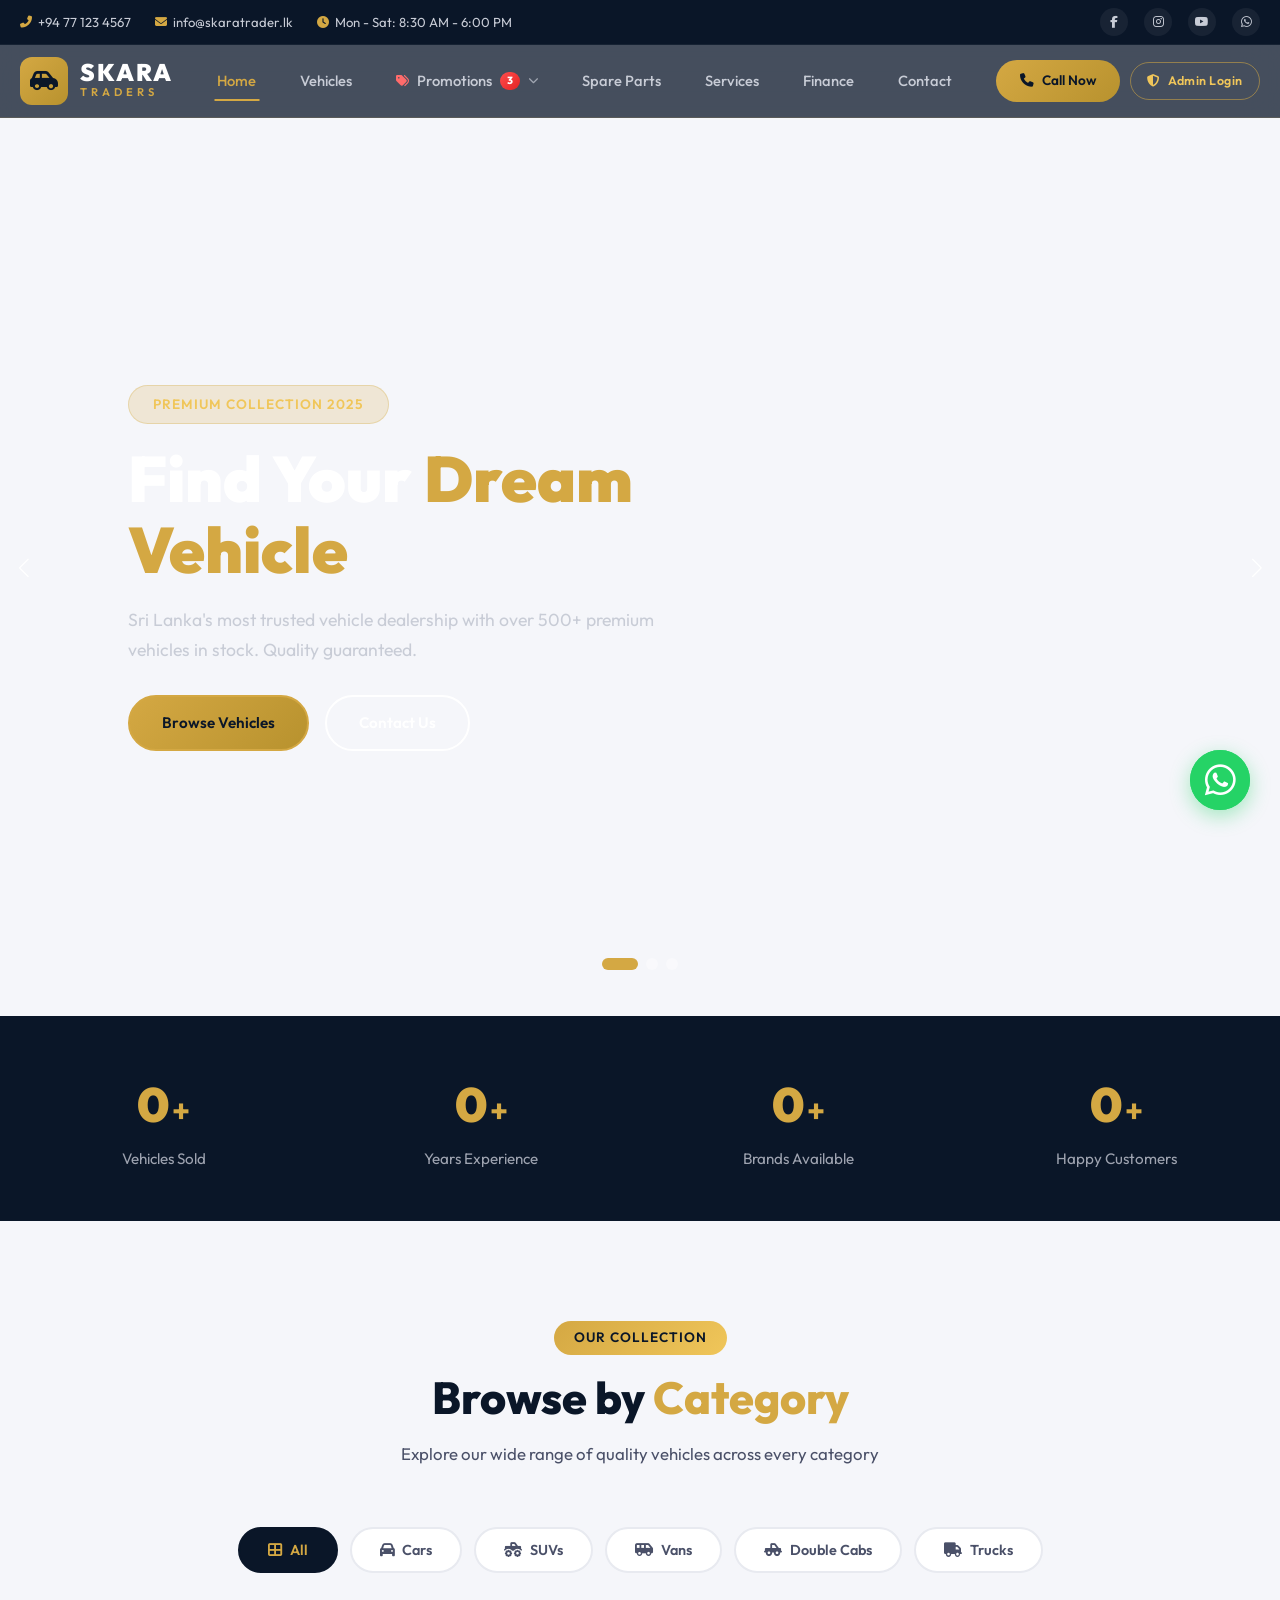
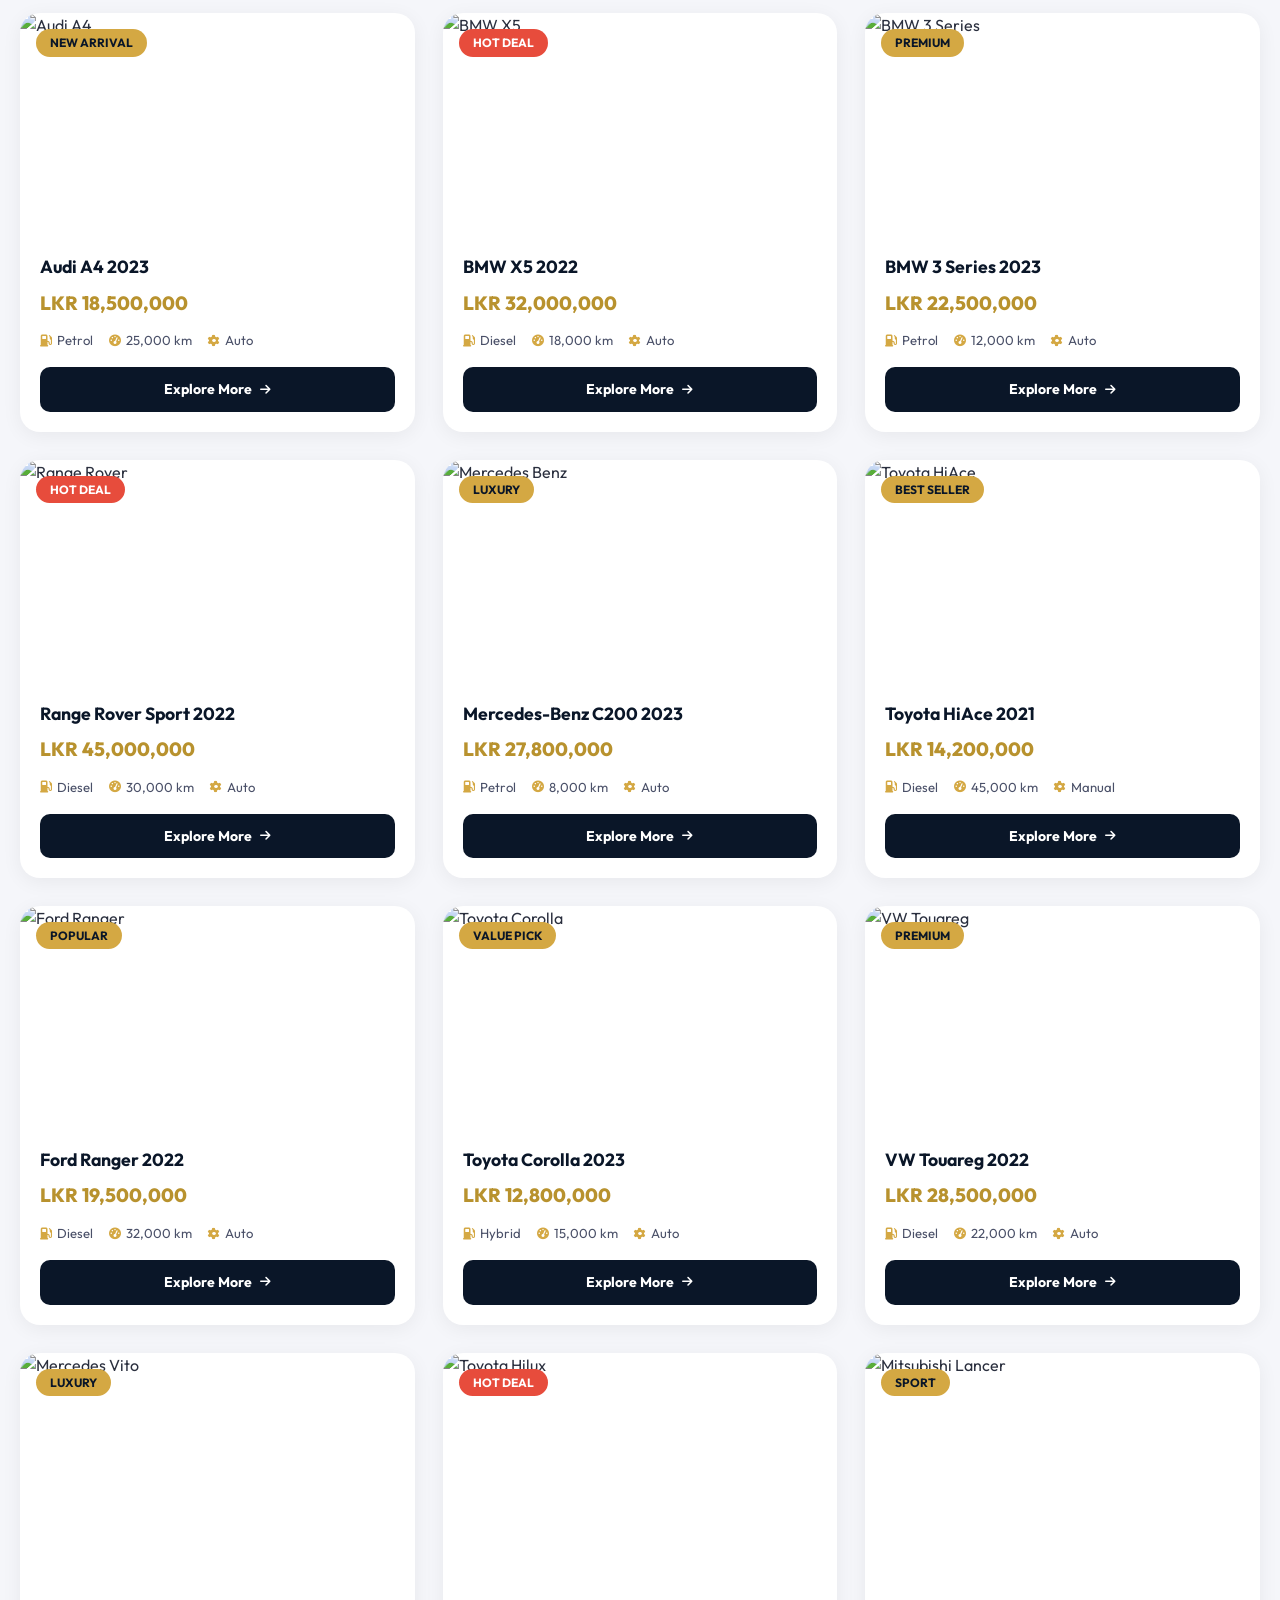
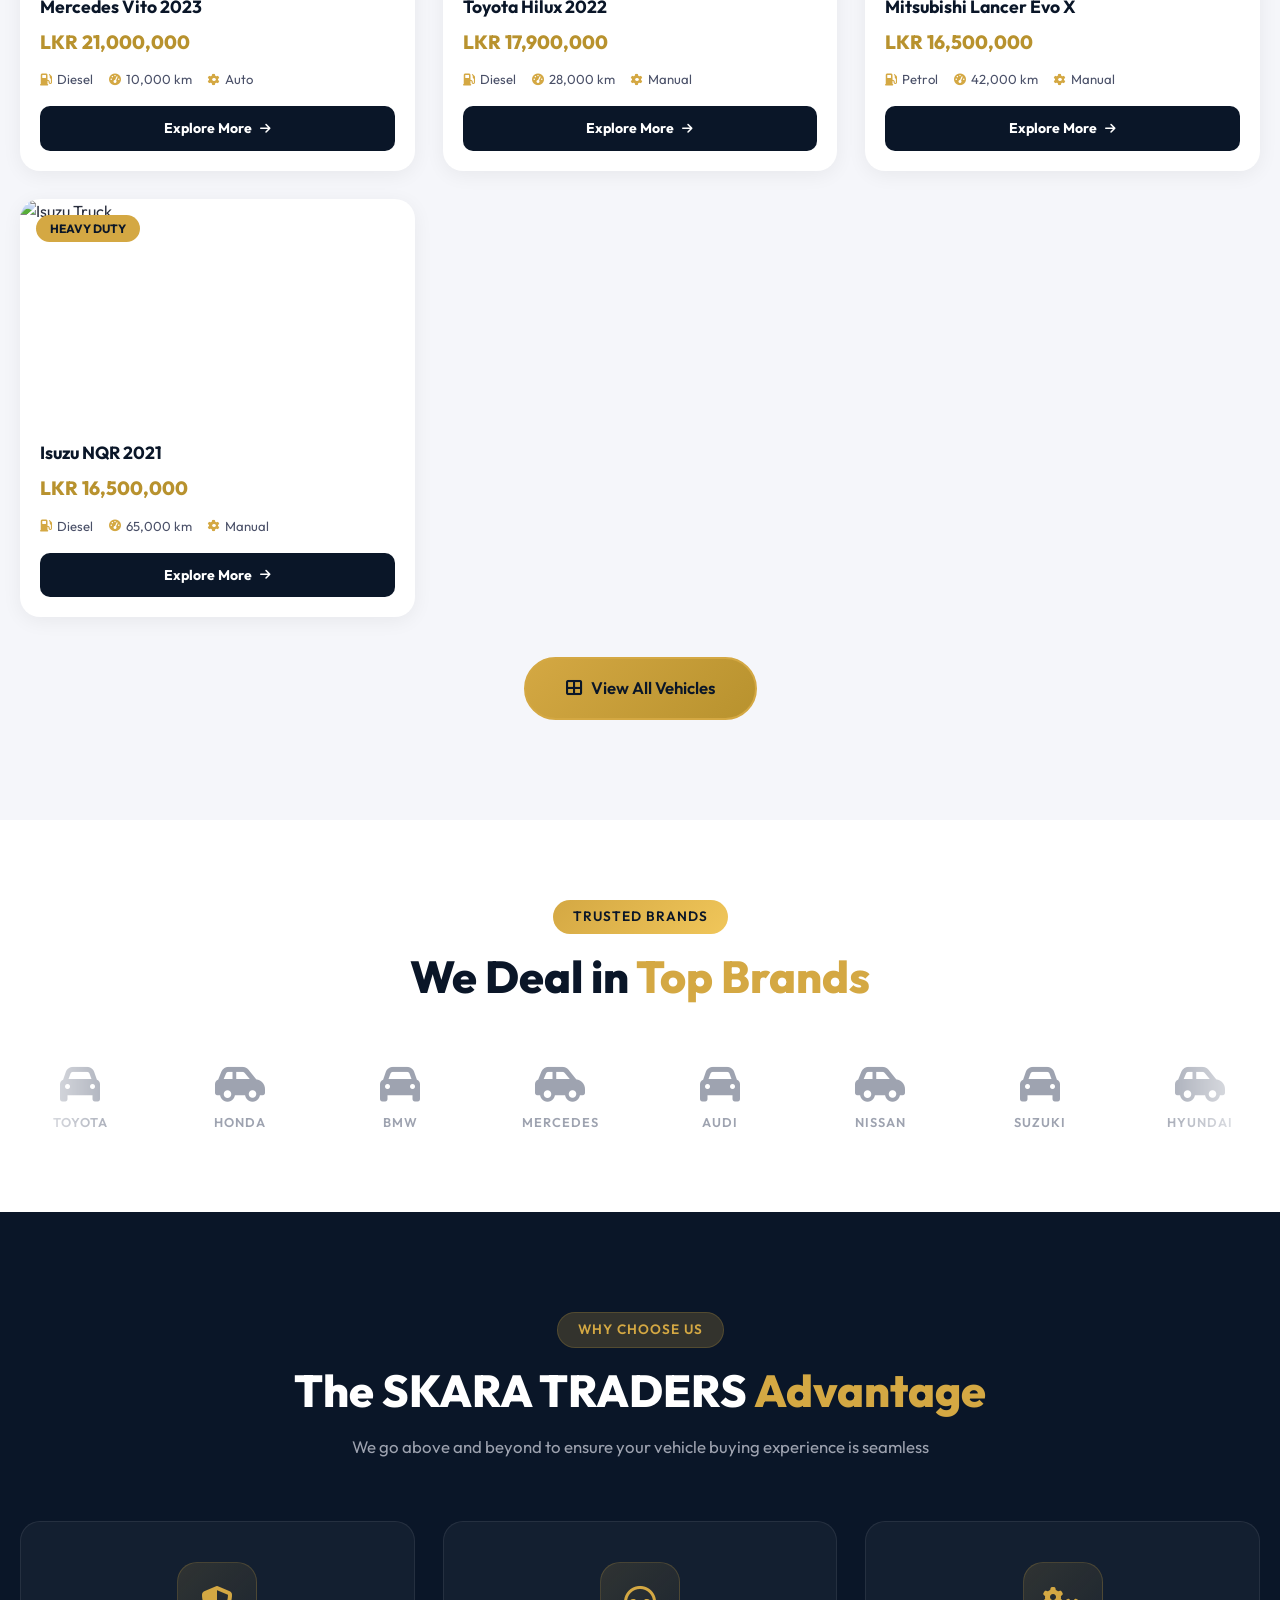
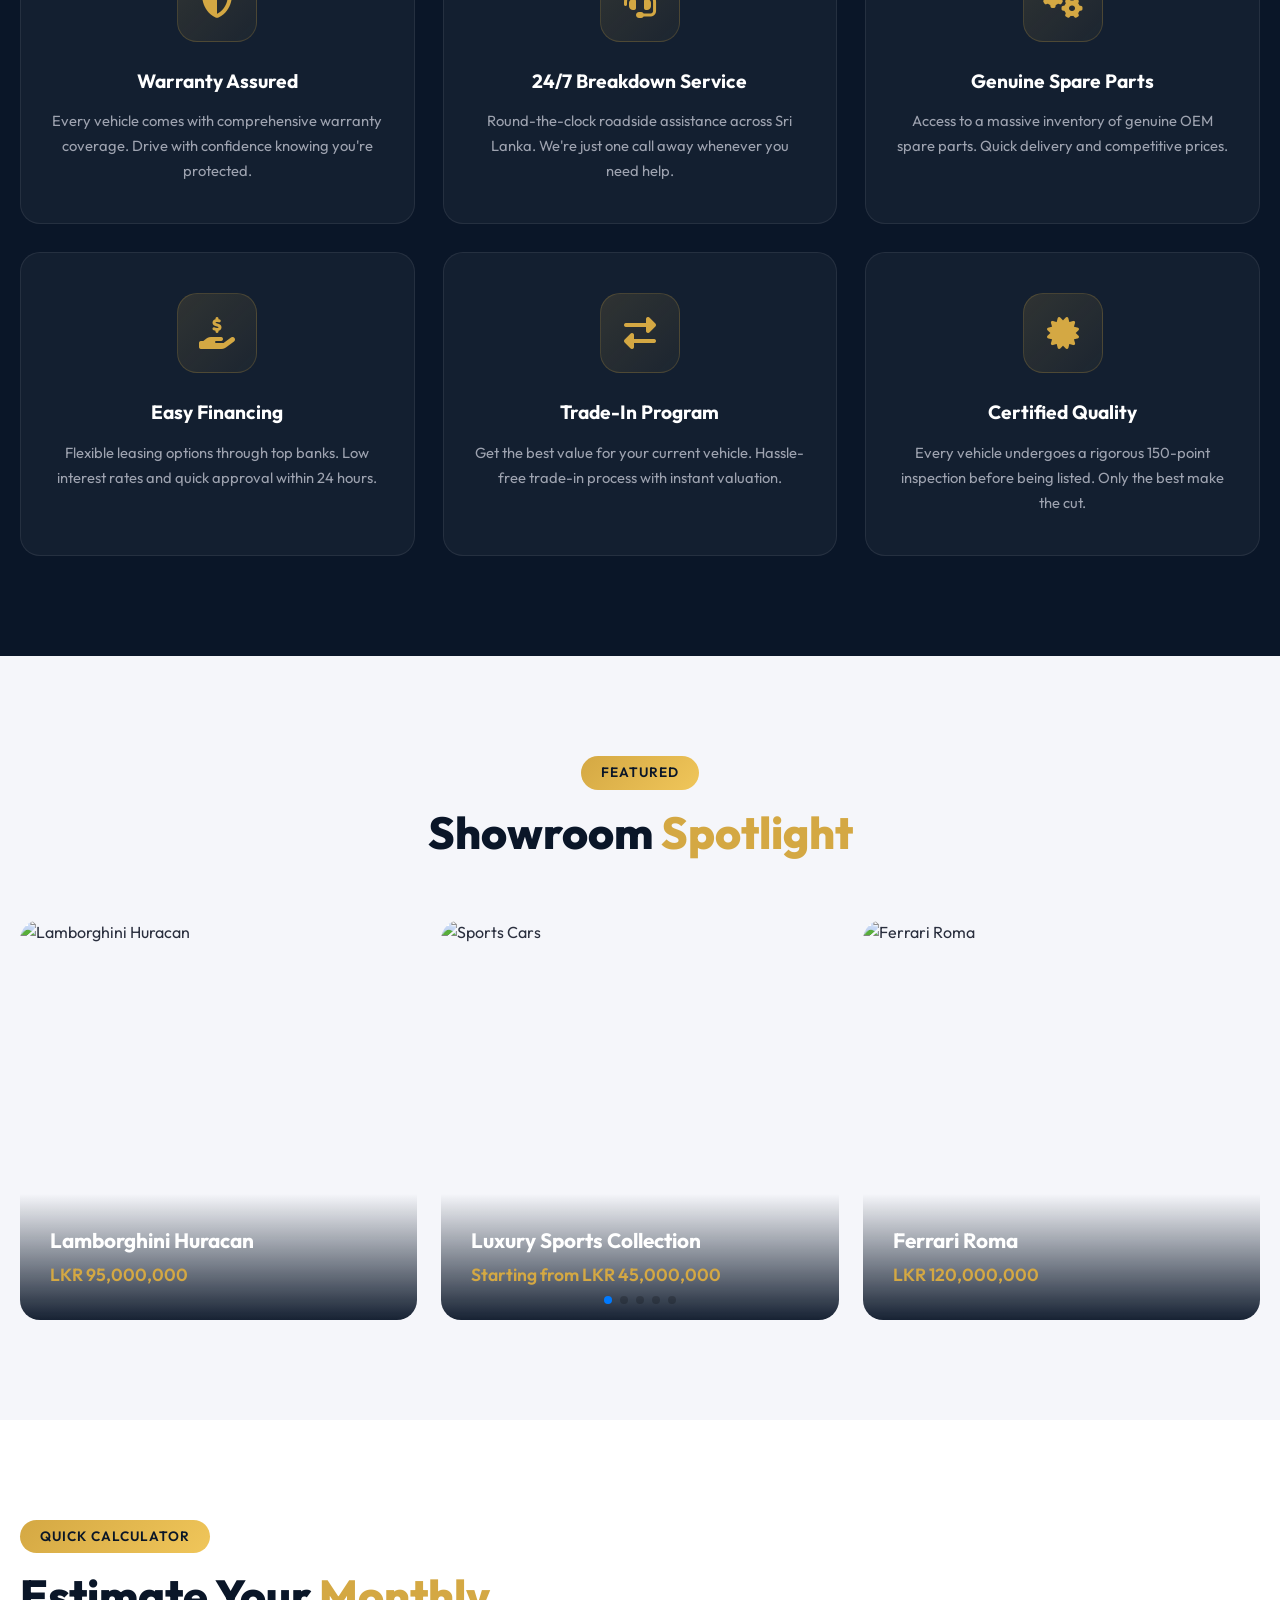
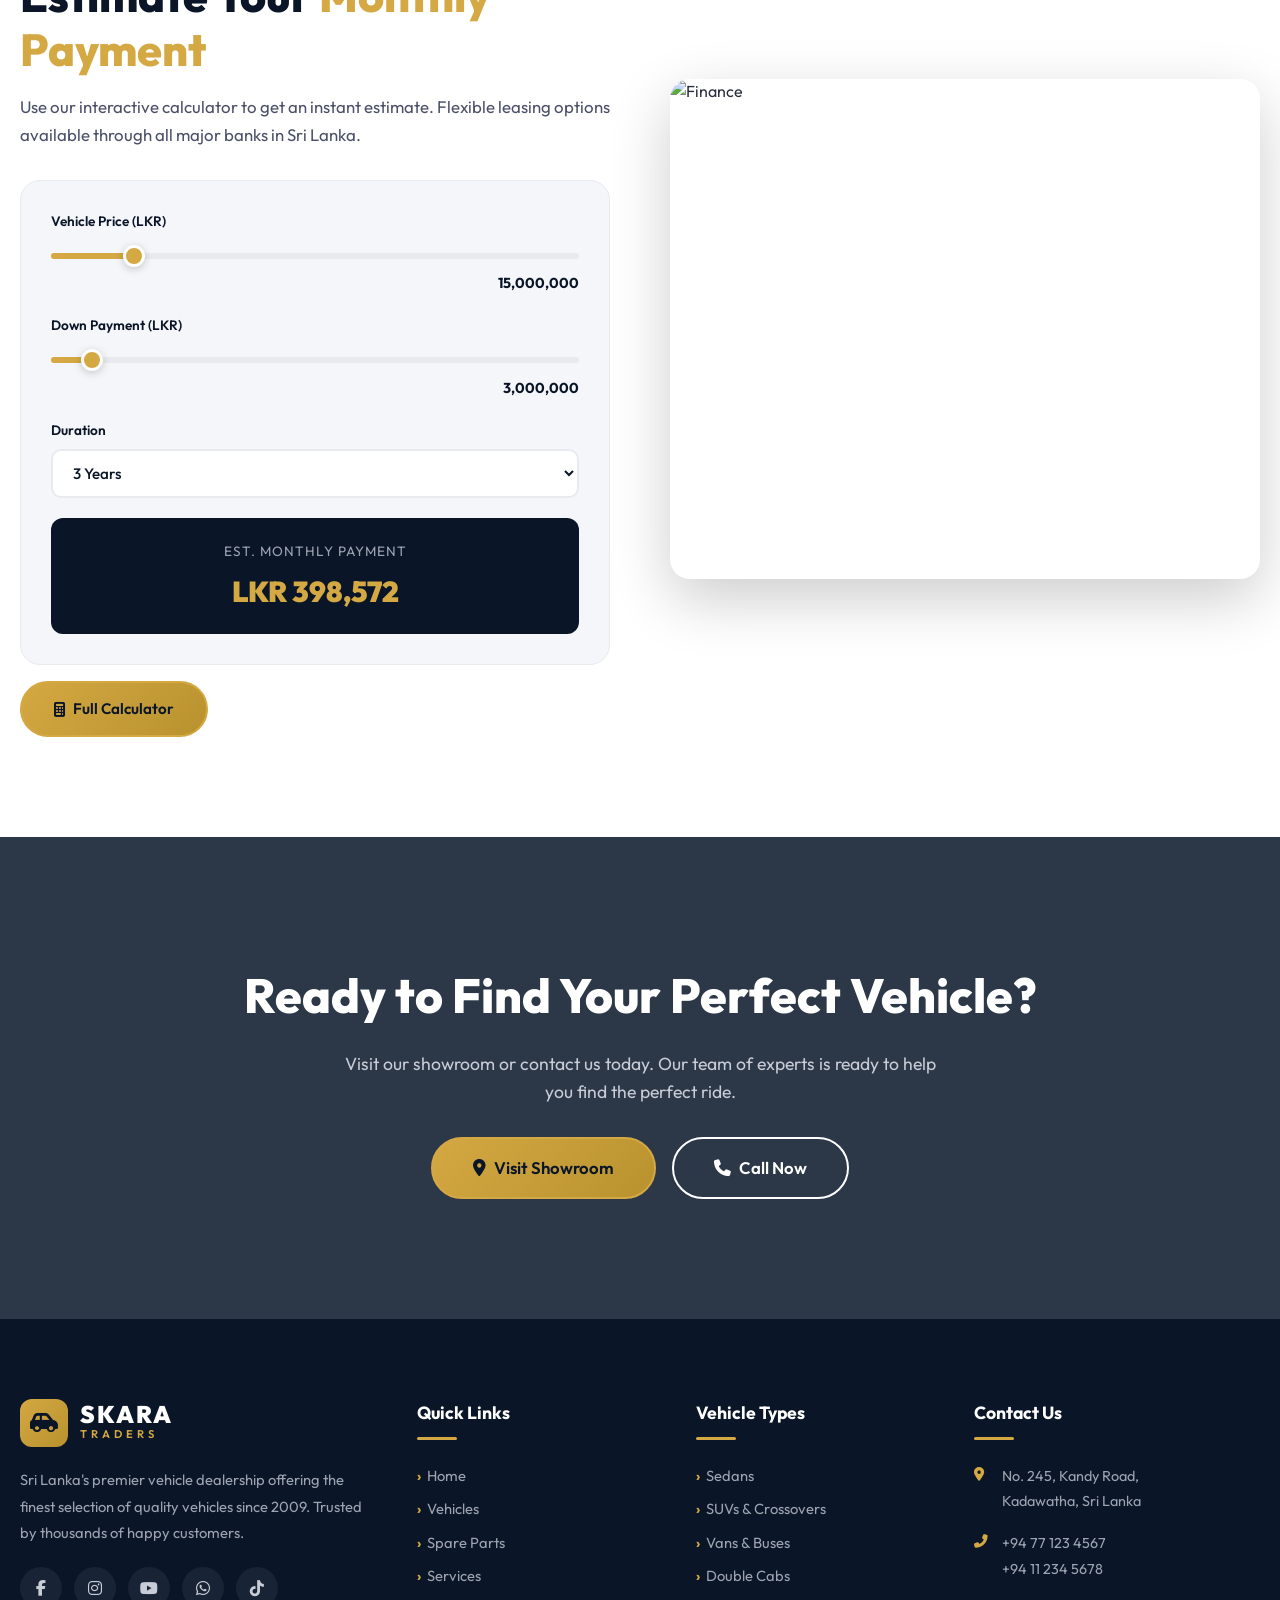
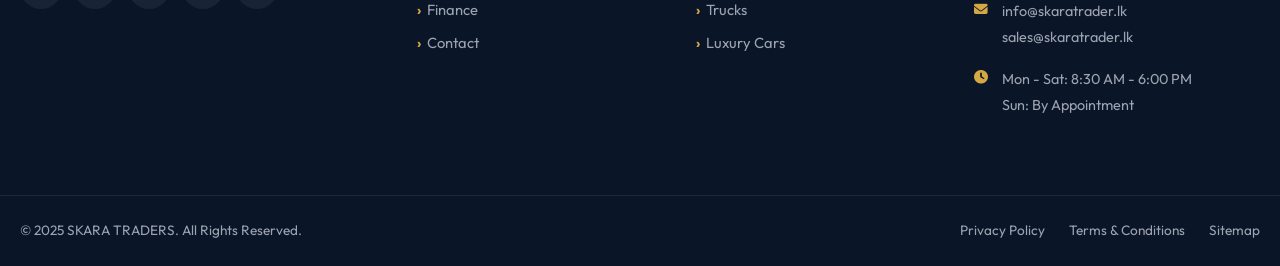
==== commit 3ae00dda: "Add admin console, match vehicle photos, and 4-col vehicles grid. Demo admin login/sidebar with loca" ====
--- a/index.html
+++ b/index.html
@@ -61,7 +61,7 @@
                             <div class="promo-dropdown-grid">
                                 <a href="promotions.html#bmw-x5" class="promo-vehicle-card">
                                     <div class="promo-vehicle-img">
-                                        <img src="https://images.pexels.com/photos/12532746/pexels-photo-12532746.jpeg?auto=compress&cs=tinysrgb&fit=crop&h=400&w=600" alt="BMW X5 2022" loading="lazy">
+                                        <img src="https://commons.wikimedia.org/wiki/Special:FilePath/BMW_G05_X5_xDrive45e_M_Sport_Black_Sapphire_Metallic_(2).jpg?width=960" alt="BMW X5 2022" loading="lazy">
                                         <span class="promo-vehicle-discount">Save 10%</span>
                                     </div>
                                     <div class="promo-vehicle-body">
@@ -76,7 +76,7 @@
                                 </a>
                                 <a href="promotions.html#ford-ranger" class="promo-vehicle-card">
                                     <div class="promo-vehicle-img">
-                                        <img src="https://images.pexels.com/photos/12021863/pexels-photo-12021863.jpeg?auto=compress&cs=tinysrgb&fit=crop&h=400&w=600" alt="Ford Ranger Wildtrak 2023" loading="lazy">
+                                        <img src="https://commons.wikimedia.org/wiki/Special:FilePath/Ford_Ranger_(T6,_P703)_Wildtrak_IMG_7320.jpg?width=960" alt="Ford Ranger Wildtrak 2023" loading="lazy">
                                         <span class="promo-vehicle-discount">Free Service</span>
                                     </div>
                                     <div class="promo-vehicle-body">
@@ -90,7 +90,7 @@
                                 </a>
                                 <a href="promotions.html#toyota-corolla" class="promo-vehicle-card">
                                     <div class="promo-vehicle-img">
-                                        <img src="https://images.pexels.com/photos/6706311/pexels-photo-6706311.jpeg?auto=compress&cs=tinysrgb&fit=crop&h=400&w=600" alt="Toyota Corolla 2023" loading="lazy">
+                                        <img src="https://commons.wikimedia.org/wiki/Special:FilePath/2023_Toyota_Corolla_Altis_1.8_Sport.jpg?width=960" alt="Toyota Corolla 2023" loading="lazy">
                                         <span class="promo-vehicle-discount">Best Value</span>
                                     </div>
                                     <div class="promo-vehicle-body">
@@ -114,6 +114,11 @@
             </nav>
             <div class="header-actions">
                 <a href="tel:+94771234567" class="header-cta"><i class="fas fa-phone"></i> Call Now</a>
+                <a href="admin-login.html" class="header-admin-login" data-admin-entry>
+                    <i class="fas fa-shield-halved"></i>
+                    <span class="header-admin-text-full">Admin Login</span>
+                    <span class="header-admin-text-short">Admin</span>
+                </a>
                 <button class="hamburger" id="hamburger" aria-label="Menu">
                     <span></span><span></span><span></span>
                 </button>
@@ -126,40 +131,12 @@
         <div class="mobile-menu-content">
             <a href="index.html" class="mobile-nav-link active">Home</a>
             <a href="vehicles.html" class="mobile-nav-link">Vehicles</a>
-            <div class="mobile-promo-section">
-                <p class="mobile-promo-label"><i class="fas fa-tags"></i> Promotions</p>
-                <div class="mobile-promo-list">
-                    <a href="promotions.html#bmw-x5" class="mobile-promo-card">
-                        <img src="https://images.pexels.com/photos/12532746/pexels-photo-12532746.jpeg?auto=compress&cs=tinysrgb&fit=crop&h=400&w=600" alt="BMW X5 2022" loading="lazy">
-                        <div class="mobile-promo-info">
-                            <h6>BMW X5 2022</h6>
-                            <p>LKR 32,000,000</p>
-                            <span>Save 10%</span>
-                        </div>
-                    </a>
-                    <a href="promotions.html#ford-ranger" class="mobile-promo-card">
-                        <img src="https://images.pexels.com/photos/12021863/pexels-photo-12021863.jpeg?auto=compress&cs=tinysrgb&fit=crop&h=400&w=600" alt="Ford Ranger Wildtrak 2023" loading="lazy">
-                        <div class="mobile-promo-info">
-                            <h6>Ford Ranger Wildtrak 2023</h6>
-                            <p>LKR 23,000,000</p>
-                            <span>Free 1 Year Service</span>
-                        </div>
-                    </a>
-                    <a href="promotions.html#toyota-corolla" class="mobile-promo-card">
-                        <img src="https://images.pexels.com/photos/6706311/pexels-photo-6706311.jpeg?auto=compress&cs=tinysrgb&fit=crop&h=400&w=600" alt="Toyota Corolla 2023" loading="lazy">
-                        <div class="mobile-promo-info">
-                            <h6>Toyota Corolla 2023</h6>
-                            <p>LKR 12,800,000</p>
-                            <span>Best Value Deal</span>
-                        </div>
-                    </a>
-                </div>
-                <a href="promotions.html" class="mobile-promo-view-all">View All Deals <i class="fas fa-arrow-right"></i></a>
-            </div>
+            <a href="promotions.html" class="mobile-nav-link">Promotions</a>
             <a href="spare-parts.html" class="mobile-nav-link">Spare Parts</a>
             <a href="services.html" class="mobile-nav-link">Services</a>
             <a href="finance.html" class="mobile-nav-link">Finance</a>
             <a href="contact.html" class="mobile-nav-link">Contact</a>
+            <a href="admin-login.html" class="mobile-nav-link mobile-admin-login" data-admin-entry><i class="fas fa-shield-halved"></i> Admin Login</a>
             <div class="mobile-menu-info">
                 <p><i class="fas fa-phone-alt"></i> +94 77 123 4567</p>
                 <p><i class="fas fa-envelope"></i> info@skaratrader.lk</p>
@@ -258,9 +235,9 @@
             </div>
             <div class="vehicle-grid" id="vehicleGrid">
                 <!-- Vehicle Card 1 -->
-                <div class="vehicle-card" data-cat="car" data-anim>
-                    <div class="vehicle-card-img">
-                        <img src="https://images.pexels.com/photos/16288341/pexels-photo-16288341.jpeg?auto=compress&cs=tinysrgb&fit=crop&h=400&w=600" alt="Audi A4" loading="lazy">
+                <div class="vehicle-card" data-cat="car" data-model="a4" data-anim>
+                    <div class="vehicle-card-img">
+                        <img src="https://commons.wikimedia.org/wiki/Special:FilePath/Audi_A4_35_TDI_S_Line_8W_FL_Manhattan_Grey_Metallic_(1).jpg?width=960" alt="Audi A4" loading="lazy">
                         <span class="vehicle-badge">New Arrival</span>
                         <div class="vehicle-overlay">
                             <a href="vehicle-detail.html" class="btn btn-sm">View Details</a>
@@ -277,9 +254,9 @@
                     </div>
                 </div>
                 <!-- Vehicle Card 2 -->
-                <div class="vehicle-card" data-cat="suv" data-anim>
-                    <div class="vehicle-card-img">
-                        <img src="https://images.pexels.com/photos/12532746/pexels-photo-12532746.jpeg?auto=compress&cs=tinysrgb&fit=crop&h=400&w=600" alt="BMW X5" loading="lazy">
+                <div class="vehicle-card" data-cat="suv" data-model="x5" data-anim>
+                    <div class="vehicle-card-img">
+                        <img src="https://commons.wikimedia.org/wiki/Special:FilePath/BMW_G05_X5_xDrive45e_M_Sport_Black_Sapphire_Metallic_(2).jpg?width=960" alt="BMW X5" loading="lazy">
                         <span class="vehicle-badge hot">Hot Deal</span>
                         <div class="vehicle-overlay">
                             <a href="vehicle-detail.html" class="btn btn-sm">View Details</a>
@@ -296,9 +273,9 @@
                     </div>
                 </div>
                 <!-- Vehicle Card 3 -->
-                <div class="vehicle-card" data-cat="car" data-anim>
-                    <div class="vehicle-card-img">
-                        <img src="https://images.pexels.com/photos/17601809/pexels-photo-17601809.jpeg?auto=compress&cs=tinysrgb&fit=crop&h=400&w=600" alt="BMW 3 Series" loading="lazy">
+                <div class="vehicle-card" data-cat="car" data-model="3-series" data-anim>
+                    <div class="vehicle-card-img">
+                        <img src="https://commons.wikimedia.org/wiki/Special:FilePath/BMW_330i_G20_Black_3.jpg?width=960" alt="BMW 3 Series" loading="lazy">
                         <span class="vehicle-badge">Premium</span>
                         <div class="vehicle-overlay">
                             <a href="vehicle-detail.html" class="btn btn-sm">View Details</a>
@@ -315,9 +292,9 @@
                     </div>
                 </div>
                 <!-- Vehicle Card 4 -->
-                <div class="vehicle-card" data-cat="suv" data-anim>
-                    <div class="vehicle-card-img">
-                        <img src="https://images.pexels.com/photos/10820126/pexels-photo-10820126.jpeg?auto=compress&cs=tinysrgb&fit=crop&h=400&w=600" alt="Range Rover" loading="lazy">
+                <div class="vehicle-card" data-cat="suv" data-model="range-rover-sport" data-anim>
+                    <div class="vehicle-card-img">
+                        <img src="https://commons.wikimedia.org/wiki/Special:FilePath/LAND_ROVER_RANGE_ROVER_SPORT_(L494)_China_(10).jpg?width=960" alt="Range Rover" loading="lazy">
                         <span class="vehicle-badge hot">Hot Deal</span>
                         <div class="vehicle-overlay">
                             <a href="vehicle-detail.html" class="btn btn-sm">View Details</a>
@@ -334,9 +311,9 @@
                     </div>
                 </div>
                 <!-- Vehicle Card 5 -->
-                <div class="vehicle-card" data-cat="car" data-anim>
-                    <div class="vehicle-card-img">
-                        <img src="https://images.pexels.com/photos/12960439/pexels-photo-12960439.jpeg?auto=compress&cs=tinysrgb&fit=crop&h=400&w=600" alt="Mercedes Benz" loading="lazy">
+                <div class="vehicle-card" data-cat="car" data-model="c200" data-anim>
+                    <div class="vehicle-card-img">
+                        <img src="https://commons.wikimedia.org/wiki/Special:FilePath/Mercedes-Benz_C_200_AVANTGARDE_(W206).jpg?width=960" alt="Mercedes Benz" loading="lazy">
                         <span class="vehicle-badge">Luxury</span>
                         <div class="vehicle-overlay">
                             <a href="vehicle-detail.html" class="btn btn-sm">View Details</a>
@@ -353,9 +330,9 @@
                     </div>
                 </div>
                 <!-- Vehicle Card 6 -->
-                <div class="vehicle-card" data-cat="van" data-anim>
-                    <div class="vehicle-card-img">
-                        <img src="https://images.pexels.com/photos/4391469/pexels-photo-4391469.jpeg?auto=compress&cs=tinysrgb&fit=crop&h=400&w=600" alt="Toyota HiAce" loading="lazy">
+                <div class="vehicle-card" data-cat="van" data-model="hiace" data-anim>
+                    <div class="vehicle-card-img">
+                        <img src="https://commons.wikimedia.org/wiki/Special:FilePath/Toyota_Hiace_2.8_GL_Grandia_Tourer_2022.jpg?width=960" alt="Toyota HiAce" loading="lazy">
                         <span class="vehicle-badge">Best Seller</span>
                         <div class="vehicle-overlay">
                             <a href="vehicle-detail.html" class="btn btn-sm">View Details</a>
@@ -372,9 +349,9 @@
                     </div>
                 </div>
                 <!-- Vehicle Card 7 -->
-                <div class="vehicle-card" data-cat="doublecab" data-anim>
-                    <div class="vehicle-card-img">
-                        <img src="https://images.pexels.com/photos/12021863/pexels-photo-12021863.jpeg?auto=compress&cs=tinysrgb&fit=crop&h=400&w=600" alt="Ford Ranger" loading="lazy">
+                <div class="vehicle-card" data-cat="doublecab" data-model="ranger" data-anim>
+                    <div class="vehicle-card-img">
+                        <img src="https://commons.wikimedia.org/wiki/Special:FilePath/2022_Ford_Ranger_XLT_Double-Cab_2.0L_Turbo_Hi-Rider.jpg?width=960" alt="Ford Ranger" loading="lazy">
                         <span class="vehicle-badge">Popular</span>
                         <div class="vehicle-overlay">
                             <a href="vehicle-detail.html" class="btn btn-sm">View Details</a>
@@ -391,9 +368,9 @@
                     </div>
                 </div>
                 <!-- Vehicle Card 8 -->
-                <div class="vehicle-card" data-cat="car" data-anim>
-                    <div class="vehicle-card-img">
-                        <img src="https://images.pexels.com/photos/6706311/pexels-photo-6706311.jpeg?auto=compress&cs=tinysrgb&fit=crop&h=400&w=600" alt="Toyota Corolla" loading="lazy">
+                <div class="vehicle-card" data-cat="car" data-model="corolla" data-anim>
+                    <div class="vehicle-card-img">
+                        <img src="https://commons.wikimedia.org/wiki/Special:FilePath/2023_Toyota_Corolla_Altis_1.8_Sport.jpg?width=960" alt="Toyota Corolla" loading="lazy">
                         <span class="vehicle-badge">Value Pick</span>
                         <div class="vehicle-overlay">
                             <a href="vehicle-detail.html" class="btn btn-sm">View Details</a>
@@ -410,9 +387,9 @@
                     </div>
                 </div>
                 <!-- Vehicle Card 9 -->
-                <div class="vehicle-card" data-cat="suv" data-anim>
-                    <div class="vehicle-card-img">
-                        <img src="https://images.pexels.com/photos/16646416/pexels-photo-16646416.jpeg?auto=compress&cs=tinysrgb&fit=crop&h=400&w=600" alt="VW Touareg" loading="lazy">
+                <div class="vehicle-card" data-cat="suv" data-model="touareg" data-anim>
+                    <div class="vehicle-card-img">
+                        <img src="https://commons.wikimedia.org/wiki/Special:FilePath/2018_Volkswagen_Touareg_V6_R-Line_TDi_Automatic_3.0_Front.jpg?width=960" alt="VW Touareg" loading="lazy">
                         <span class="vehicle-badge">Premium</span>
                         <div class="vehicle-overlay">
                             <a href="vehicle-detail.html" class="btn btn-sm">View Details</a>
@@ -429,9 +406,9 @@
                     </div>
                 </div>
                 <!-- Vehicle Card 10 -->
-                <div class="vehicle-card" data-cat="van" data-anim>
-                    <div class="vehicle-card-img">
-                        <img src="https://images.pexels.com/photos/36377071/pexels-photo-36377071.jpeg?auto=compress&cs=tinysrgb&fit=crop&h=400&w=600" alt="Mercedes Vito" loading="lazy">
+                <div class="vehicle-card" data-cat="van" data-model="vito" data-anim>
+                    <div class="vehicle-card-img">
+                        <img src="https://commons.wikimedia.org/wiki/Special:FilePath/Mercedes-Benz_Vito_Tourer_114_CDI_IAA_2016_(03)_Travelarz.JPG?width=960" alt="Mercedes Vito" loading="lazy">
                         <span class="vehicle-badge">Luxury</span>
                         <div class="vehicle-overlay">
                             <a href="vehicle-detail.html" class="btn btn-sm">View Details</a>
@@ -448,9 +425,9 @@
                     </div>
                 </div>
                 <!-- Vehicle Card 11 -->
-                <div class="vehicle-card" data-cat="doublecab" data-anim>
-                    <div class="vehicle-card-img">
-                        <img src="https://images.pexels.com/photos/12021856/pexels-photo-12021856.jpeg?auto=compress&cs=tinysrgb&fit=crop&h=400&w=600" alt="Toyota Hilux" loading="lazy">
+                <div class="vehicle-card" data-cat="doublecab" data-model="hilux" data-anim>
+                    <div class="vehicle-card-img">
+                        <img src="https://commons.wikimedia.org/wiki/Special:FilePath/Toyota_HiLux_AN120-AN130_Crew_Cab.jpg?width=960" alt="Toyota Hilux" loading="lazy">
                         <span class="vehicle-badge hot">Hot Deal</span>
                         <div class="vehicle-overlay">
                             <a href="vehicle-detail.html" class="btn btn-sm">View Details</a>
@@ -467,9 +444,9 @@
                     </div>
                 </div>
                 <!-- Vehicle Card 12 -->
-                <div class="vehicle-card" data-cat="car" data-anim>
-                    <div class="vehicle-card-img">
-                        <img src="https://images.pexels.com/photos/24017320/pexels-photo-24017320.jpeg?auto=compress&cs=tinysrgb&fit=crop&h=400&w=600" alt="Mitsubishi Lancer" loading="lazy">
+                <div class="vehicle-card" data-cat="car" data-model="lancer-evo-x" data-anim>
+                    <div class="vehicle-card-img">
+                        <img src="https://commons.wikimedia.org/wiki/Special:FilePath/Mitsubishi_Lancer_Evolution_X_MR.jpg?width=960" alt="Mitsubishi Lancer" loading="lazy">
                         <span class="vehicle-badge">Sport</span>
                         <div class="vehicle-overlay">
                             <a href="vehicle-detail.html" class="btn btn-sm">View Details</a>
@@ -486,9 +463,9 @@
                     </div>
                 </div>
                 <!-- Vehicle Card 13 -->
-                <div class="vehicle-card" data-cat="truck" data-anim>
-                    <div class="vehicle-card-img">
-                        <img src="https://images.pexels.com/photos/2199293/pexels-photo-2199293.jpeg?auto=compress&cs=tinysrgb&fit=crop&h=400&w=600" alt="Isuzu Truck" loading="lazy">
+                <div class="vehicle-card" data-cat="truck" data-model="isuzu-nqr" data-anim>
+                    <div class="vehicle-card-img">
+                        <img src="https://commons.wikimedia.org/wiki/Special:FilePath/Isuzu_NQR_Elf_Dropside_Cargo_2022.jpg?width=960" alt="Isuzu Truck" loading="lazy">
                         <span class="vehicle-badge">Heavy Duty</span>
                         <div class="vehicle-overlay">
                             <a href="vehicle-detail.html" class="btn btn-sm">View Details</a>
@@ -615,7 +592,7 @@
                 <div class="swiper-wrapper">
                     <div class="swiper-slide">
                         <div class="featured-card">
-                            <img src="https://images.pexels.com/photos/17632049/pexels-photo-17632049.jpeg?auto=compress&cs=tinysrgb&fit=crop&h=500&w=800" alt="Lamborghini" loading="lazy">
+                            <img src="https://images.unsplash.com/photo-1742800074526-cc655bf036a4?auto=format&fit=crop&h=500&w=800&q=80" alt="Lamborghini Huracan" loading="lazy">
                             <div class="featured-info">
                                 <h3>Lamborghini Huracan</h3>
                                 <p>LKR 95,000,000</p>
@@ -633,7 +610,7 @@
                     </div>
                     <div class="swiper-slide">
                         <div class="featured-card">
-                            <img src="https://images.pexels.com/photos/9761026/pexels-photo-9761026.jpeg?auto=compress&cs=tinysrgb&fit=crop&h=500&w=800" alt="Ferrari" loading="lazy">
+                            <img src="https://commons.wikimedia.org/wiki/Special:FilePath/Ferrari_Roma_Type_F169_Nero_Daytona_(4).jpg?width=960" alt="Ferrari Roma" loading="lazy">
                             <div class="featured-info">
                                 <h3>Ferrari Roma</h3>
                                 <p>LKR 120,000,000</p>
--- a/styles.css
+++ b/styles.css
@@ -445,9 +445,8 @@
 /* Mobile Promotions */
 .mobile-promo-section {
     width: min(420px, 90vw);
-    margin-top: 20px;
-    padding-top: 20px;
-    border-top: 1px solid rgba(255,255,255,0.1);
+    margin-top: 0;
+    padding-top: 0;
     opacity: 0;
     transform: translateY(20px);
 }
@@ -460,18 +459,62 @@
     display: flex;
     align-items: center;
     justify-content: center;
-    gap: 8px;
+    gap: 10px;
+    width: 100%;
+    font-size: 2rem;
+    font-weight: 700;
+    text-transform: none;
+    letter-spacing: 0;
+    color: var(--white);
+    margin-bottom: 0;
+    padding: 10px 20px;
+    cursor: pointer;
+    border: none;
+    background: transparent;
+    font-family: inherit;
+    transition: var(--transition);
+}
+.mobile-promo-label:hover,
+.mobile-promo-section.is-open .mobile-promo-label {
+    color: var(--gold);
+}
+.mobile-promo-arrow {
     font-size: 0.85rem;
-    font-weight: 700;
-    text-transform: uppercase;
-    letter-spacing: 2px;
-    color: var(--gold);
-    margin-bottom: 14px;
+    transition: transform 0.3s ease;
+}
+.mobile-promo-section.is-open .mobile-promo-arrow {
+    transform: rotate(180deg);
 }
 .mobile-promo-list {
-    display: flex;
+    display: none;
     flex-direction: column;
     gap: 10px;
+    margin-top: 16px;
+    width: 100%;
+}
+.mobile-promo-section.is-open .mobile-promo-list {
+    display: flex;
+}
+.mobile-promo-view-all {
+    display: none;
+    align-items: center;
+    justify-content: center;
+    gap: 8px;
+    margin-top: 14px;
+    padding: 12px 22px;
+    background: linear-gradient(135deg, var(--gold), var(--gold-light));
+    color: var(--navy);
+    border-radius: 50px;
+    font-size: 0.85rem;
+    font-weight: 700;
+    transition: var(--transition);
+}
+.mobile-promo-section.is-open .mobile-promo-view-all {
+    display: flex;
+}
+.mobile-promo-view-all:hover {
+    transform: translateY(-2px);
+    box-shadow: 0 6px 20px rgba(212, 168, 67, 0.35);
 }
 .mobile-promo-card {
     display: flex;
@@ -513,24 +556,6 @@
     font-size: 0.68rem;
     color: #ff8a8a;
     font-weight: 600;
-}
-.mobile-promo-view-all {
-    display: flex;
-    align-items: center;
-    justify-content: center;
-    gap: 8px;
-    margin-top: 14px;
-    padding: 12px 22px;
-    background: linear-gradient(135deg, var(--gold), var(--gold-light));
-    color: var(--navy);
-    border-radius: 50px;
-    font-size: 0.85rem;
-    font-weight: 700;
-    transition: var(--transition);
-}
-.mobile-promo-view-all:hover {
-    transform: translateY(-2px);
-    box-shadow: 0 6px 20px rgba(212, 168, 67, 0.35);
 }
 
 /* ============================================
@@ -711,6 +736,12 @@
     .promo-cta-inner { flex-direction: column; text-align: center; }
 }
 
+.header-actions {
+    display: flex;
+    align-items: center;
+    gap: 10px;
+    flex-shrink: 0;
+}
 .header-cta {
     background: linear-gradient(135deg, var(--gold), var(--gold-dark));
     color: var(--navy);
@@ -721,6 +752,45 @@
     display: flex; align-items: center; gap: 8px;
 }
 .header-cta:hover { transform: translateY(-2px); box-shadow: 0 6px 20px rgba(212,168,67,0.4); }
+.header-admin-login {
+    display: inline-flex;
+    align-items: center;
+    gap: 8px;
+    padding: 8px 16px;
+    border-radius: 50px;
+    border: 1px solid rgba(212, 168, 67, 0.55);
+    background: transparent;
+    color: var(--gold-light);
+    font-weight: 600;
+    font-size: 0.78rem;
+    letter-spacing: 0.04em;
+    white-space: nowrap;
+}
+.header-admin-login i { font-size: 0.78rem; }
+.header-admin-text-short { display: none; }
+.header-admin-login:hover {
+    background: rgba(212, 168, 67, 0.12);
+    border-color: var(--gold);
+    color: var(--gold-light);
+    transform: translateY(-1px);
+}
+.main-header.scrolled .header-admin-login {
+    border-color: rgba(212, 168, 67, 0.75);
+    background: rgba(212, 168, 67, 0.06);
+}
+.header-admin-login.is-session {
+    border-color: var(--gold);
+    background: rgba(212, 168, 67, 0.1);
+}
+.mobile-admin-login {
+    margin-top: 18px;
+    font-size: 1.15rem !important;
+    font-weight: 600 !important;
+    color: var(--gold-light) !important;
+    border: 1px solid rgba(212, 168, 67, 0.45);
+    border-radius: 999px;
+    padding: 10px 22px !important;
+}
 
 /* Hamburger */
 .hamburger {
@@ -921,12 +991,54 @@
     grid-template-columns: repeat(auto-fill, minmax(300px, 1fr));
     gap: 28px;
 }
+
+/* Vehicles page listing only — extra breathing room + 4 columns on desktop (Home keeps .vehicle-grid) */
+.vehicles-listing {
+    padding: 120px 0 140px;
+}
+.vehicles-listing > .container {
+    padding-left: 40px;
+    padding-right: 40px;
+}
+#vehiclePageGrid.vehicle-grid {
+    grid-template-columns: repeat(4, 1fr);
+    gap: 36px;
+    padding: 12px 0 8px;
+}
+@media (max-width: 1023px) {
+    .vehicles-listing {
+        padding: 64px 0 100px;
+    }
+    .vehicles-listing > .container {
+        padding-left: 32px;
+        padding-right: 32px;
+    }
+    #vehiclePageGrid.vehicle-grid {
+        grid-template-columns: repeat(2, 1fr);
+        gap: 28px;
+    }
+}
+@media (max-width: 767px) {
+    .vehicles-listing {
+        padding: 48px 0 80px;
+    }
+    .vehicles-listing > .container {
+        padding-left: 24px;
+        padding-right: 24px;
+    }
+    #vehiclePageGrid.vehicle-grid {
+        grid-template-columns: 1fr;
+        gap: 24px;
+        padding: 8px 0;
+    }
+}
 .vehicle-card {
     background: var(--white);
     border-radius: var(--radius-lg);
     overflow: hidden;
     box-shadow: 0 4px 20px rgba(0,0,0,0.06);
     transition: var(--transition);
+    position: relative;
 }
 .vehicle-card:hover {
     transform: translateY(-8px);
@@ -1022,6 +1134,104 @@
     box-shadow: 0 6px 20px rgba(212, 168, 67, 0.35);
 }
 .vehicle-explore-more:hover i { transform: translateX(4px); }
+.vehicle-admin-actions {
+    position: absolute;
+    top: 12px;
+    right: 12px;
+    z-index: 4;
+    display: flex;
+    gap: 6px;
+}
+.vehicle-admin-actions .vac-btn {
+    display: inline-flex;
+    align-items: center;
+    gap: 5px;
+    height: 28px;
+    padding: 0 10px;
+    border-radius: 999px;
+    font-size: 0.7rem;
+    font-weight: 700;
+    letter-spacing: 0.02em;
+    border: 1px solid rgba(212, 168, 67, 0.65);
+    background: rgba(10, 22, 40, 0.88);
+    color: var(--gold-light);
+    backdrop-filter: blur(8px);
+}
+.vehicle-admin-actions .vac-btn:hover {
+    background: var(--navy);
+    border-color: var(--gold);
+}
+.vehicle-admin-actions .vac-delete {
+    border-color: rgba(231, 76, 60, 0.55);
+    color: #ffb4ae;
+}
+.skara-modal-root {
+    position: fixed;
+    inset: 0;
+    z-index: 2000;
+    display: grid;
+    place-items: center;
+    padding: 20px;
+}
+.skara-modal-root[hidden] { display: none; }
+.skara-modal-root.is-on .skara-confirm-card { transform: none; opacity: 1; }
+.skara-modal-backdrop {
+    position: absolute;
+    inset: 0;
+    background: rgba(10, 22, 40, 0.72);
+}
+.skara-confirm-card {
+    position: relative;
+    width: min(400px, 100%);
+    background: var(--white);
+    border: 1px solid rgba(212, 168, 67, 0.25);
+    border-radius: 20px;
+    padding: 28px 24px 22px;
+    text-align: center;
+    box-shadow: var(--shadow-lg);
+    transform: translateY(10px);
+    opacity: 0;
+    transition: 0.22s ease;
+}
+.skara-confirm-icon {
+    width: 48px; height: 48px;
+    margin: 0 auto 14px;
+    border-radius: 14px;
+    display: grid; place-items: center;
+    background: rgba(231, 76, 60, 0.1);
+    color: var(--accent-red);
+}
+.skara-confirm-card h3 { color: var(--navy); font-size: 1.15rem; margin-bottom: 8px; }
+.skara-confirm-card p { color: var(--gray-600); font-size: 0.92rem; margin-bottom: 20px; }
+.skara-confirm-actions { display: flex; gap: 10px; justify-content: center; }
+.skara-btn-ghost, .skara-btn-danger, .skara-btn-gold {
+    min-height: 42px;
+    padding: 0 18px;
+    border-radius: 999px;
+    font-weight: 700;
+    font-size: 0.85rem;
+}
+.skara-btn-ghost {
+    border: 1px solid var(--gray-100);
+    background: transparent;
+    color: var(--navy);
+}
+.skara-btn-danger { background: var(--accent-red); color: var(--white); }
+.skara-btn-gold { background: var(--gold); color: var(--navy); }
+.skara-toast {
+    position: fixed;
+    bottom: 24px;
+    right: 24px;
+    z-index: 2100;
+    background: var(--navy);
+    color: var(--white);
+    border: 1px solid rgba(212, 168, 67, 0.35);
+    padding: 12px 16px;
+    border-radius: 12px;
+    font-size: 0.88rem;
+    box-shadow: var(--shadow-lg);
+}
+.skara-toast[hidden] { display: none; }
 .vehicle-filter-info {
     display: flex;
     flex-wrap: wrap;
@@ -1620,6 +1830,49 @@
     transition: var(--transition);
     font-family: inherit;
 }
+.filter-bar-mobile-summary {
+    display: none;
+    align-items: center;
+    justify-content: space-between;
+    gap: 12px;
+    padding: 4px 0;
+}
+.filter-summary-text {
+    display: flex;
+    align-items: center;
+    gap: 10px;
+    font-size: 0.9rem;
+    font-weight: 600;
+    color: var(--navy);
+    min-width: 0;
+}
+.filter-summary-text i {
+    color: var(--gold-dark);
+    flex-shrink: 0;
+}
+.filter-summary-text span {
+    white-space: nowrap;
+    overflow: hidden;
+    text-overflow: ellipsis;
+}
+.filter-expand-btn {
+    flex-shrink: 0;
+    padding: 10px 16px;
+    border: 2px solid var(--gold);
+    background: var(--white);
+    color: var(--navy);
+    border-radius: 50px;
+    font-size: 0.82rem;
+    font-weight: 700;
+    cursor: pointer;
+    font-family: inherit;
+    transition: var(--transition);
+}
+.filter-expand-btn:hover {
+    background: var(--gold);
+    color: var(--navy);
+}
+
 .search-field-btn:hover {
     background: #c91e1e;
 }
@@ -1913,110 +2166,331 @@
 /* ============================================
    PAGE-SPECIFIC: Vehicle Detail
    ============================================ */
-.vehicle-detail-section { padding-top: 40px; }
+.detail-page-top {
+    padding: 24px 0 8px;
+}
+.detail-breadcrumb {
+    justify-content: flex-start;
+    color: var(--gray-600);
+    font-size: 0.9rem;
+}
+.detail-breadcrumb a { color: var(--navy); font-weight: 600; }
+.detail-breadcrumb a:hover { color: var(--gold-dark); }
+.detail-breadcrumb span:last-child { color: var(--gold-dark); font-weight: 700; }
+
+.vehicle-detail-section {
+    padding-top: 100px;
+    background: var(--off-white);
+}
+.vehicle-featured-image {
+    position: relative;
+    border-radius: 16px;
+    overflow: hidden;
+    box-shadow: 0 16px 48px rgba(0, 0, 0, 0.14);
+    border: 3px solid var(--white);
+    background: var(--navy);
+    line-height: 0;
+}
+.vehicle-featured-image img {
+    width: 100%;
+    height: 460px;
+    object-fit: cover;
+    display: block;
+    background: var(--gray-100);
+}
+.vehicle-image-badge {
+    position: absolute;
+    top: 18px;
+    left: 18px;
+    padding: 8px 18px;
+    background: linear-gradient(135deg, var(--gold), var(--gold-dark));
+    color: var(--navy);
+    font-size: 0.78rem;
+    font-weight: 800;
+    text-transform: uppercase;
+    letter-spacing: 1px;
+    border-radius: 50px;
+    z-index: 2;
+    box-shadow: 0 4px 16px rgba(0, 0, 0, 0.2);
+}
 .vehicle-detail-grid {
     display: grid;
     grid-template-columns: 1fr 1fr;
-    gap: 50px;
-    margin-bottom: 60px;
+    gap: 40px;
+    margin-bottom: 50px;
 }
 .gallery-main {
-    border-radius: var(--radius-lg);
+    border-radius: 16px;
     overflow: hidden;
-    margin-bottom: 10px;
-    box-shadow: var(--shadow);
-}
-.gallery-main img { width: 100%; height: 400px; object-fit: cover; }
+    margin-bottom: 12px;
+    box-shadow: 0 12px 40px rgba(0, 0, 0, 0.12);
+    border: 3px solid var(--white);
+}
+.gallery-main img { width: 100%; height: 420px; object-fit: cover; }
 .gallery-thumbs {
     box-sizing: border-box;
-    padding: 10px 0;
+    padding: 4px 0;
 }
 .gallery-thumbs .swiper-slide {
     width: 25%;
     height: 90px;
-    opacity: 0.4;
+    opacity: 0.45;
     cursor: pointer;
-    border-radius: var(--radius);
+    border-radius: 10px;
     overflow: hidden;
     transition: var(--transition);
+    border: 2px solid transparent;
 }
 .gallery-thumbs .swiper-slide-thumb-active {
     opacity: 1;
-    border: 2px solid var(--gold);
+    border-color: var(--gold);
+    box-shadow: 0 4px 16px rgba(212, 168, 67, 0.35);
 }
 .gallery-thumbs img { width: 100%; height: 100%; object-fit: cover; }
 
+.vehicle-info-card {
+    background: var(--white);
+    border-radius: 16px;
+    padding: 32px;
+    box-shadow: 0 8px 32px rgba(0, 0, 0, 0.06);
+    border: 1px solid var(--gray-100);
+    height: 100%;
+}
 .vehicle-info-header { margin-bottom: 20px; }
 .vehicle-info-header .badge {
     display: inline-block;
-    padding: 6px 12px;
-    background: var(--gold);
-    color: var(--navy);
-    font-size: 0.8rem;
-    font-weight: 700;
-    border-radius: 6px;
-    margin-bottom: 15px;
-}
-.vehicle-info-header h2 { font-size: 2.2rem; color: var(--navy); margin-bottom: 10px; }
-.price-big { font-size: 2rem; color: var(--gold-dark); font-weight: 900; }
-.vehicle-desc { color: var(--gray-600); line-height: 1.7; margin-bottom: 30px; }
+    padding: 6px 14px;
+    background: linear-gradient(135deg, var(--gold), var(--gold-dark));
+    color: var(--navy);
+    font-size: 0.78rem;
+    font-weight: 800;
+    text-transform: uppercase;
+    letter-spacing: 0.5px;
+    border-radius: 50px;
+    margin-bottom: 14px;
+}
+.vehicle-info-header h2 { font-size: 2rem; color: var(--navy); margin-bottom: 8px; line-height: 1.2; }
+.price-big { font-size: 1.9rem; color: var(--gold-dark); font-weight: 900; }
+.vehicle-desc { color: var(--gray-600); line-height: 1.75; margin-bottom: 24px; font-size: 0.95rem; }
 
 .quick-specs {
     display: grid;
     grid-template-columns: 1fr 1fr;
-    gap: 15px;
-    margin-bottom: 40px;
+    gap: 12px;
+    margin-bottom: 28px;
 }
 .q-spec {
     display: flex;
     align-items: center;
     gap: 12px;
-    padding: 15px;
-    background: var(--gray-100);
-    border-radius: var(--radius);
-}
-.q-spec i { font-size: 1.2rem; color: var(--gold); }
-.q-spec span { font-weight: 600; color: var(--navy); }
-
-.vehicle-actions { display: flex; gap: 15px; }
+    padding: 14px 16px;
+    background: var(--off-white);
+    border: 1px solid var(--gray-100);
+    border-radius: 12px;
+    transition: var(--transition);
+}
+.q-spec:hover {
+    border-color: rgba(212, 168, 67, 0.45);
+    box-shadow: 0 4px 14px rgba(212, 168, 67, 0.12);
+}
+.q-spec i { font-size: 1.1rem; color: var(--gold); width: 20px; text-align: center; }
+.q-spec span { font-weight: 700; color: var(--navy); font-size: 0.92rem; }
+
+.vehicle-actions { display: flex; gap: 12px; flex-wrap: wrap; }
+.vehicle-actions .btn { flex: 1; min-width: 160px; justify-content: center; }
 
 .vehicle-details-bottom {
     display: grid;
     grid-template-columns: 1.5fr 1fr;
-    gap: 50px;
-}
-.specs-section h3 { font-size: 1.4rem; color: var(--navy); margin-bottom: 20px; padding-bottom: 10px; border-bottom: 2px solid var(--gray-100); }
-.specs-list { list-style: none; }
-.specs-list li {
-    display: flex;
-    justify-content: space-between;
-    padding: 12px 0;
+    gap: 32px;
+    align-items: start;
+}
+.specs-section,
+.detail-calc-box {
+    background: var(--white);
+    border-radius: 16px;
+    padding: 32px;
+    box-shadow: 0 8px 32px rgba(0, 0, 0, 0.06);
+    border: 1px solid var(--gray-100);
+}
+.detail-section-head {
+    display: flex;
+    align-items: center;
+    gap: 14px;
+    margin-bottom: 24px;
+    padding-bottom: 16px;
+    border-bottom: 2px solid var(--off-white);
+}
+.detail-section-icon {
+    width: 44px;
+    height: 44px;
+    display: flex;
+    align-items: center;
+    justify-content: center;
+    background: linear-gradient(135deg, var(--navy), var(--navy-mid));
+    color: var(--gold);
+    border-radius: 12px;
+    font-size: 1.1rem;
+    flex-shrink: 0;
+}
+.detail-section-icon.gold-icon {
+    background: linear-gradient(135deg, var(--gold), var(--gold-dark));
+    color: var(--navy);
+}
+.detail-section-head h3 {
+    font-size: 1.35rem;
+    color: var(--navy);
+    font-weight: 800;
+    margin: 0;
+    border: none;
+    padding: 0;
+}
+.detail-calc-head p {
+    color: var(--gray-600);
+    font-size: 0.88rem;
+    margin: 4px 0 0;
+}
+
+.specs-card-grid {
+    display: grid;
+    grid-template-columns: repeat(2, 1fr);
+    gap: 12px;
+    list-style: none;
+}
+.specs-card-grid li {
+    display: flex;
+    flex-direction: column;
+    gap: 6px;
+    padding: 16px 18px;
+    background: var(--off-white);
+    border: 1px solid var(--gray-100);
+    border-radius: 12px;
     border-bottom: 1px solid var(--gray-100);
+    transition: var(--transition);
+}
+.specs-card-grid li:hover {
+    border-color: rgba(212, 168, 67, 0.4);
+    transform: translateY(-2px);
+    box-shadow: 0 6px 18px rgba(0, 0, 0, 0.05);
+}
+.specs-card-grid li span:first-child {
+    color: var(--gray-600);
+    font-size: 0.78rem;
+    font-weight: 600;
+    text-transform: uppercase;
+    letter-spacing: 0.4px;
+}
+.specs-card-grid li span:last-child {
+    font-weight: 700;
+    color: var(--navy);
+    font-size: 1rem;
+}
+
+.features-card-grid {
+    display: grid;
+    grid-template-columns: repeat(2, 1fr);
+    gap: 10px;
+}
+.features-card-grid span {
+    display: flex;
+    align-items: center;
+    gap: 10px;
+    font-size: 0.9rem;
+    color: var(--navy);
+    font-weight: 500;
+    padding: 12px 14px;
+    background: var(--off-white);
+    border: 1px solid var(--gray-100);
+    border-radius: 10px;
+    transition: var(--transition);
+}
+.features-card-grid span:hover {
+    border-color: rgba(46, 125, 50, 0.35);
+    background: rgba(46, 125, 50, 0.04);
+}
+.features-card-grid span i { color: #2e7d32; font-size: 0.85rem; }
+
+.detail-calc-box { position: sticky; top: 90px; }
+.detail-calc-head {
+    display: flex;
+    align-items: flex-start;
+    gap: 14px;
+    margin-bottom: 24px;
+    padding-bottom: 16px;
+    border-bottom: 2px solid var(--off-white);
+}
+.detail-calc-head h3 {
+    font-size: 1.35rem;
+    color: var(--navy);
+    font-weight: 800;
+    margin: 0;
+}
+.calc-field { margin-bottom: 18px; }
+.calc-field label {
+    display: block;
+    font-size: 0.82rem;
+    font-weight: 700;
+    color: var(--gray-600);
+    text-transform: uppercase;
+    letter-spacing: 0.4px;
+    margin-bottom: 8px;
+}
+.calc-input {
+    width: 100%;
+    padding: 13px 16px;
+    border: 2px solid var(--gray-100);
+    border-radius: 10px;
     font-size: 0.95rem;
-}
-.specs-list li span:first-child { color: var(--gray-600); }
-.specs-list li span:last-child { font-weight: 600; color: var(--navy); }
-
-.features-grid {
-    display: grid;
-    grid-template-columns: 1fr 1fr;
-    gap: 15px;
-}
-.features-grid span {
-    display: flex; align-items: center; gap: 10px;
-    font-size: 0.95rem; color: var(--gray-800);
-}
-.features-grid span i { color: var(--accent-green); }
+    font-weight: 600;
+    color: var(--navy);
+    background: var(--off-white);
+    outline: none;
+    transition: var(--transition);
+    font-family: inherit;
+}
+.calc-input:focus {
+    border-color: var(--gold);
+    background: var(--white);
+    box-shadow: 0 0 0 3px rgba(212, 168, 67, 0.15);
+}
+.calc-input[readonly] {
+    background: var(--gray-100);
+    color: var(--gray-600);
+    cursor: default;
+}
 
 .detail-result {
-    margin-top: 25px;
-    padding: 20px;
-    background: var(--navy);
-    border-radius: var(--radius);
+    margin-top: 8px;
+    padding: 24px 20px;
+    background: linear-gradient(135deg, var(--navy), var(--navy-mid));
+    border-radius: 14px;
     text-align: center;
-}
-.detail-result .res-label { display: block; color: var(--gray-300); font-size: 0.85rem; margin-bottom: 5px; }
-.detail-result .res-value { display: block; color: var(--gold); font-size: 1.8rem; font-weight: 800; }
+    border: 1px solid rgba(212, 168, 67, 0.2);
+    box-shadow: 0 8px 24px rgba(10, 22, 40, 0.2);
+}
+.detail-result .res-label {
+    display: block;
+    color: var(--gray-300);
+    font-size: 0.82rem;
+    font-weight: 600;
+    text-transform: uppercase;
+    letter-spacing: 0.5px;
+    margin-bottom: 8px;
+}
+.detail-result .res-value {
+    display: block;
+    color: var(--gold-light);
+    font-size: 2rem;
+    font-weight: 900;
+    line-height: 1.2;
+}
+.detail-calc-btn {
+    margin-top: 20px;
+    width: 100%;
+    justify-content: center;
+    gap: 10px;
+}
+.w-100 { width: 100%; }
 
 /* ============================================
    RESPONSIVE
@@ -2030,6 +2504,9 @@
     .contact-grid { grid-template-columns: 1fr; }
     .vehicle-detail-grid { grid-template-columns: 1fr; }
     .vehicle-details-bottom { grid-template-columns: 1fr; }
+    .detail-calc-box { position: static; }
+    .specs-card-grid { grid-template-columns: 1fr; }
+    .features-card-grid { grid-template-columns: 1fr; }
 }
 
 @media (max-width: 768px) {
@@ -2038,6 +2515,9 @@
     .main-nav { display: none; }
     .hamburger { display: flex; }
     .header-cta { display: none; }
+    .header-admin-text-full { display: none; }
+    .header-admin-text-short { display: inline; }
+    .header-admin-login { padding: 8px 12px; }
     .stats-grid { grid-template-columns: 1fr 1fr; gap: 20px; }
     .vehicle-grid { grid-template-columns: 1fr 1fr; }
     .why-grid { grid-template-columns: 1fr; }
@@ -2047,8 +2527,27 @@
     .hero-title { font-size: clamp(1.8rem, 5vw, 3rem); }
     .form-row { grid-template-columns: 1fr; }
     .filter-bar { top: 60px; }
+    .filter-bar.search-collapsed {
+        padding: 14px 0;
+        box-shadow: 0 4px 16px rgba(0, 0, 0, 0.08);
+    }
+    .filter-bar.search-collapsed .vehicle-search-grid {
+        display: none;
+    }
+    .filter-bar.search-collapsed .filter-bar-mobile-summary {
+        display: flex;
+    }
     .vehicle-search-grid { grid-template-columns: 1fr 1fr; }
     .search-field-btn { grid-column: 1 / -1; }
+    .gallery-main img { height: 300px; }
+    .vehicle-featured-image img { height: 320px; }
+    .vehicle-detail-section { padding-top: 88px; }
+    .vehicle-info-card { padding: 24px; }
+    .vehicle-info-header h2 { font-size: 1.6rem; }
+    .price-big { font-size: 1.5rem; }
+    .vehicle-actions { flex-direction: column; }
+    .vehicle-actions .btn { width: 100%; min-width: 0; }
+    .detail-result .res-value { font-size: 1.65rem; }
 }
 
 @media (max-width: 576px) {
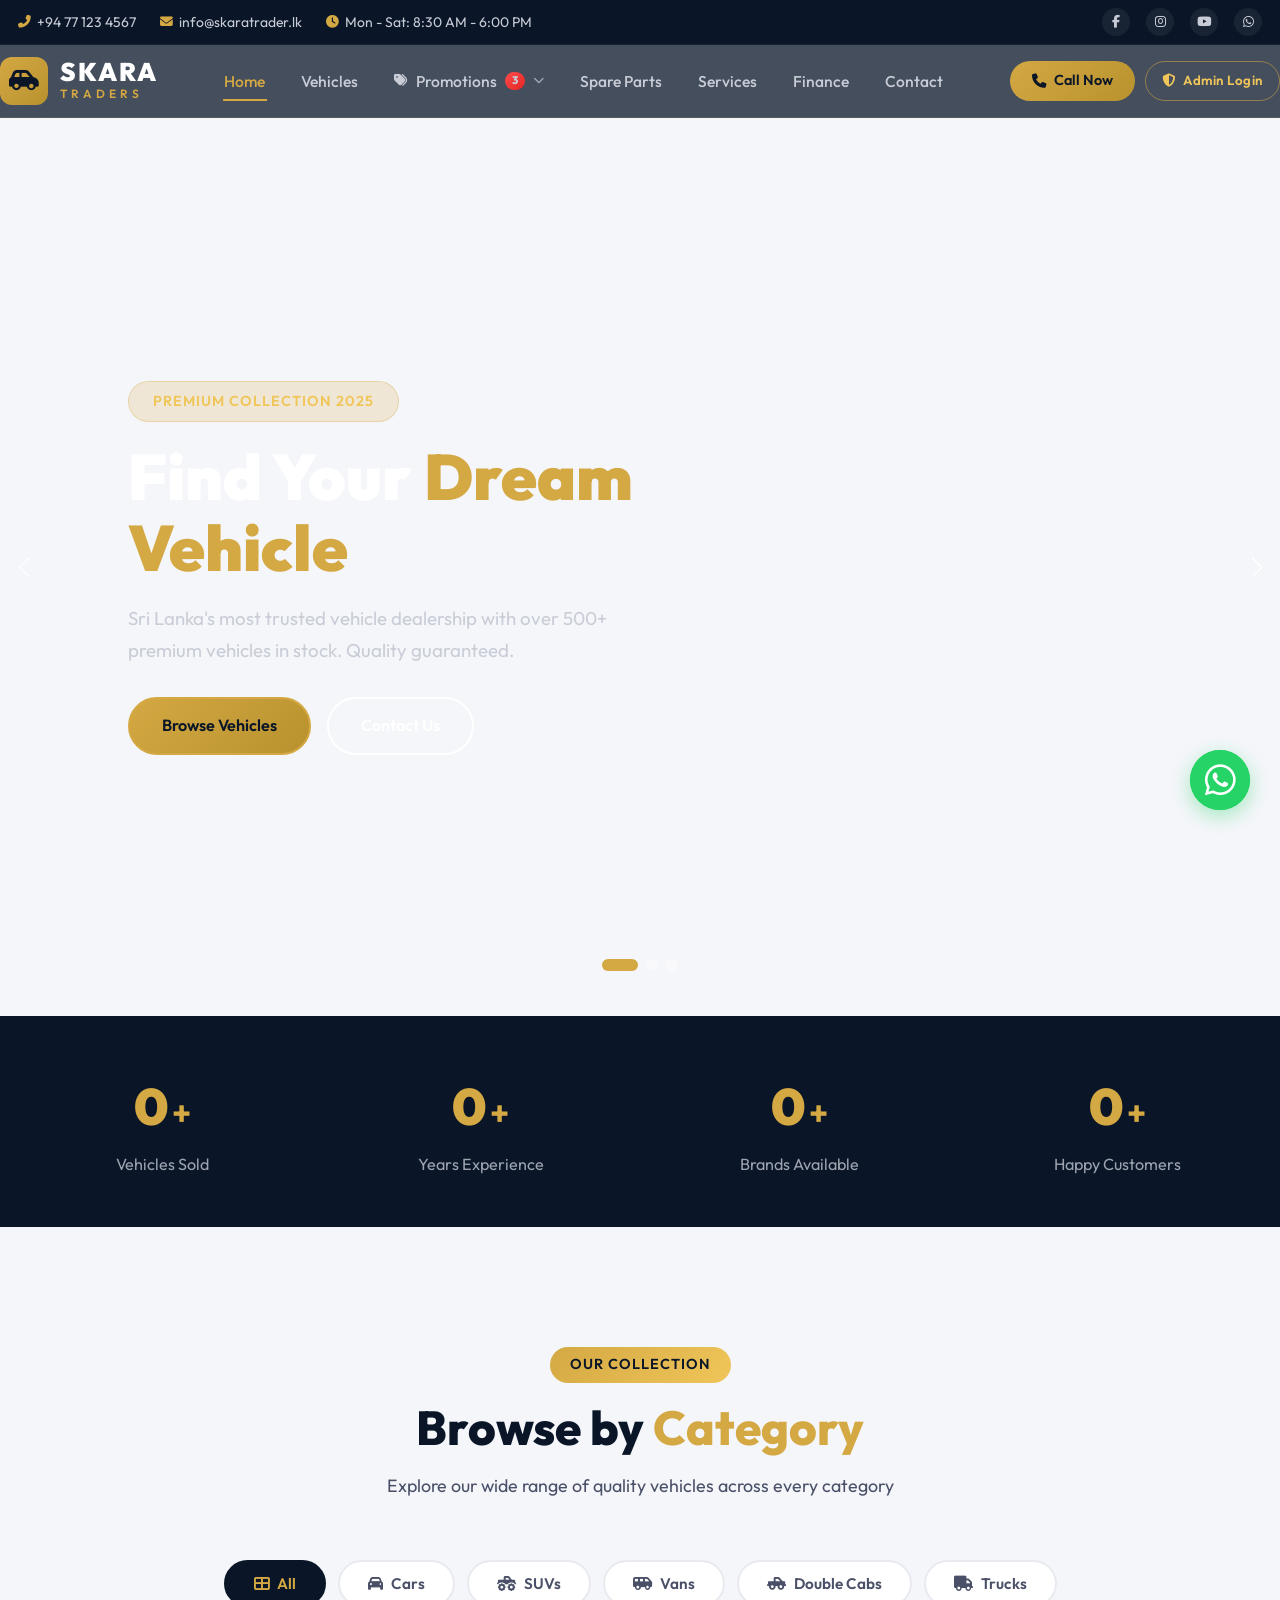
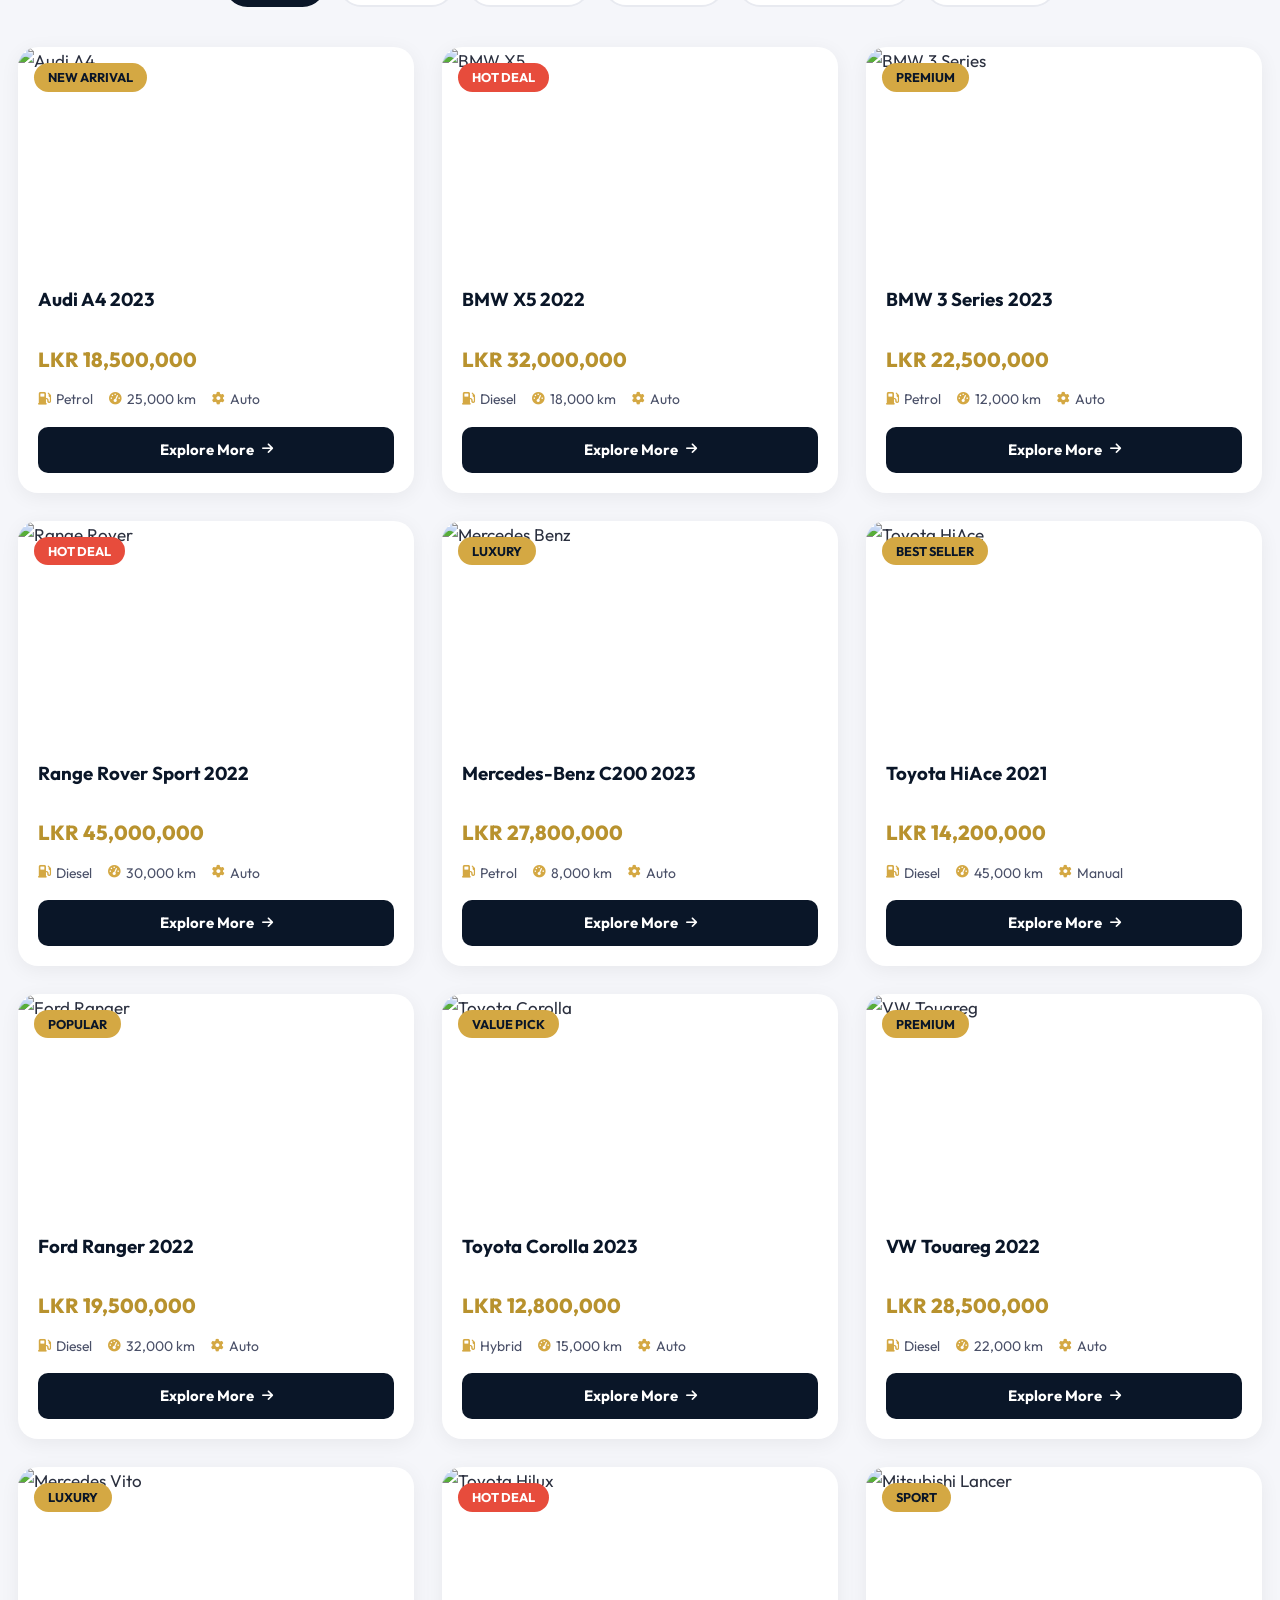
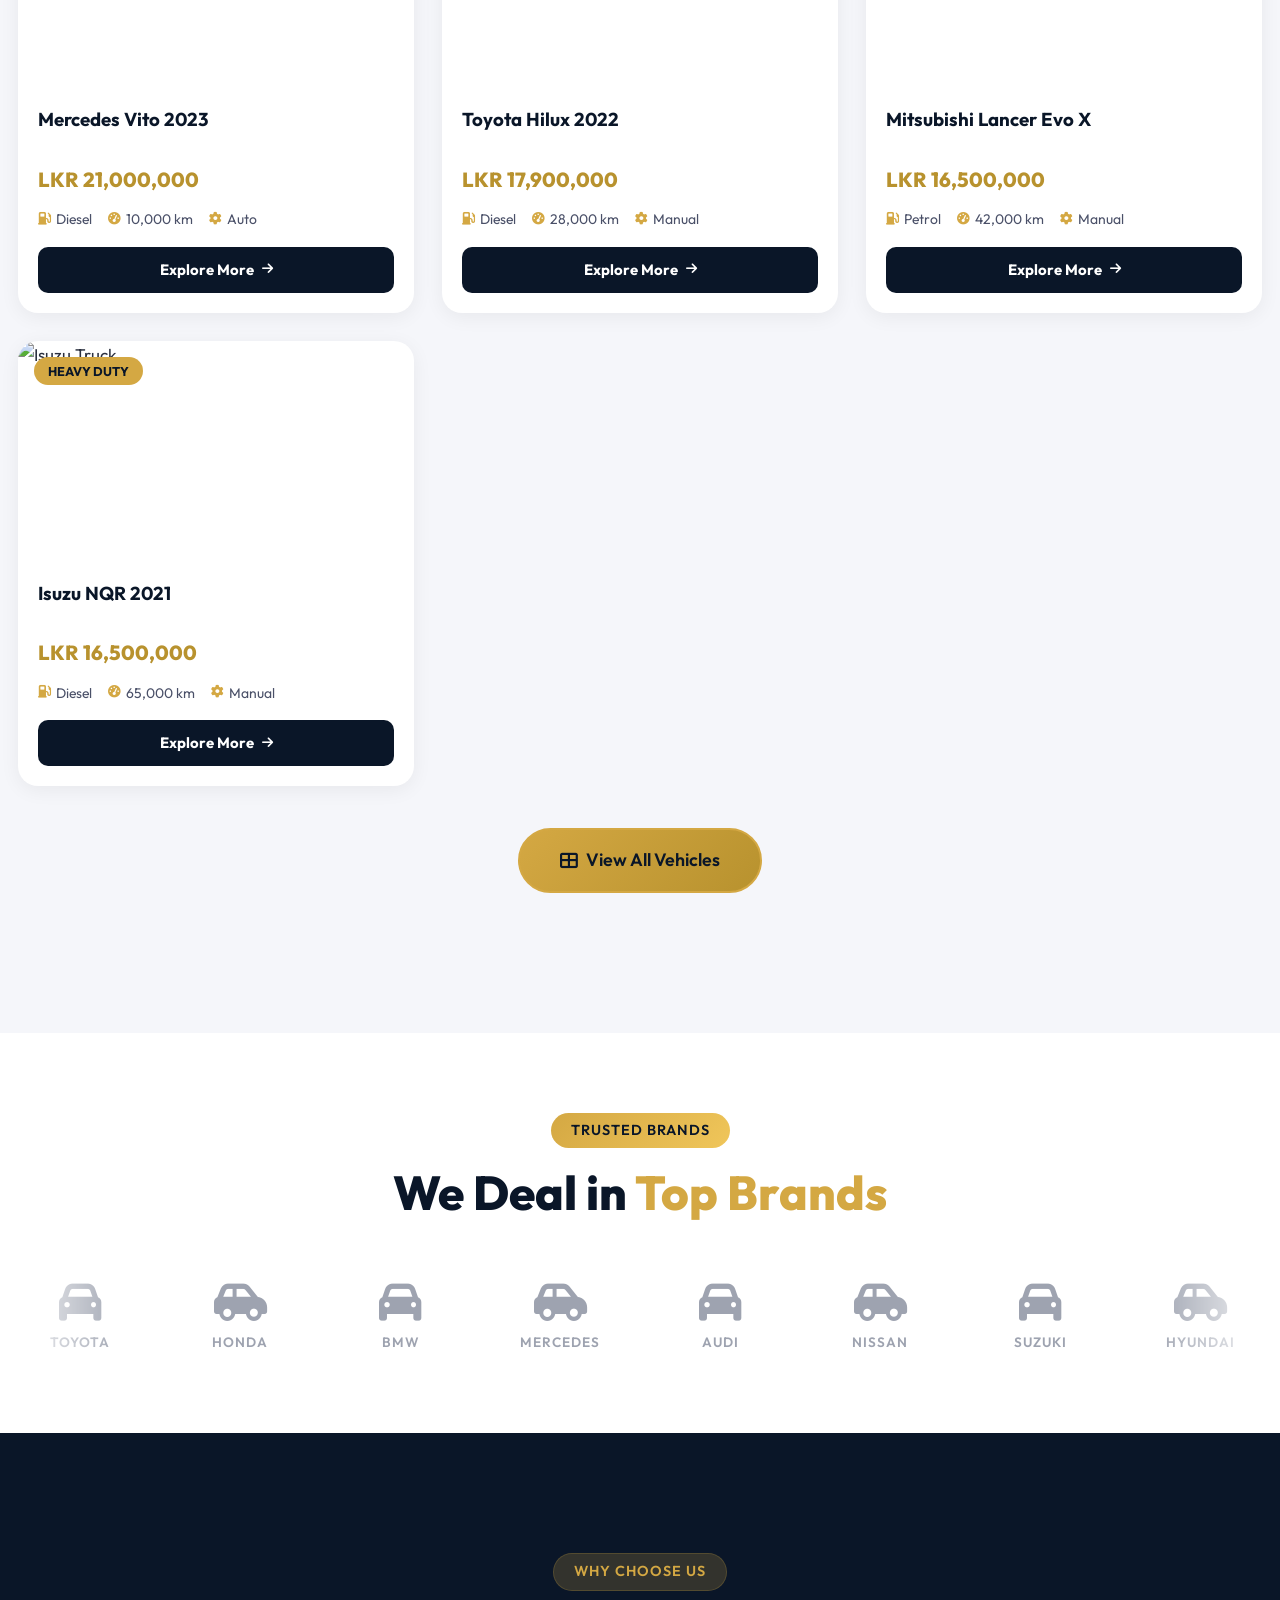
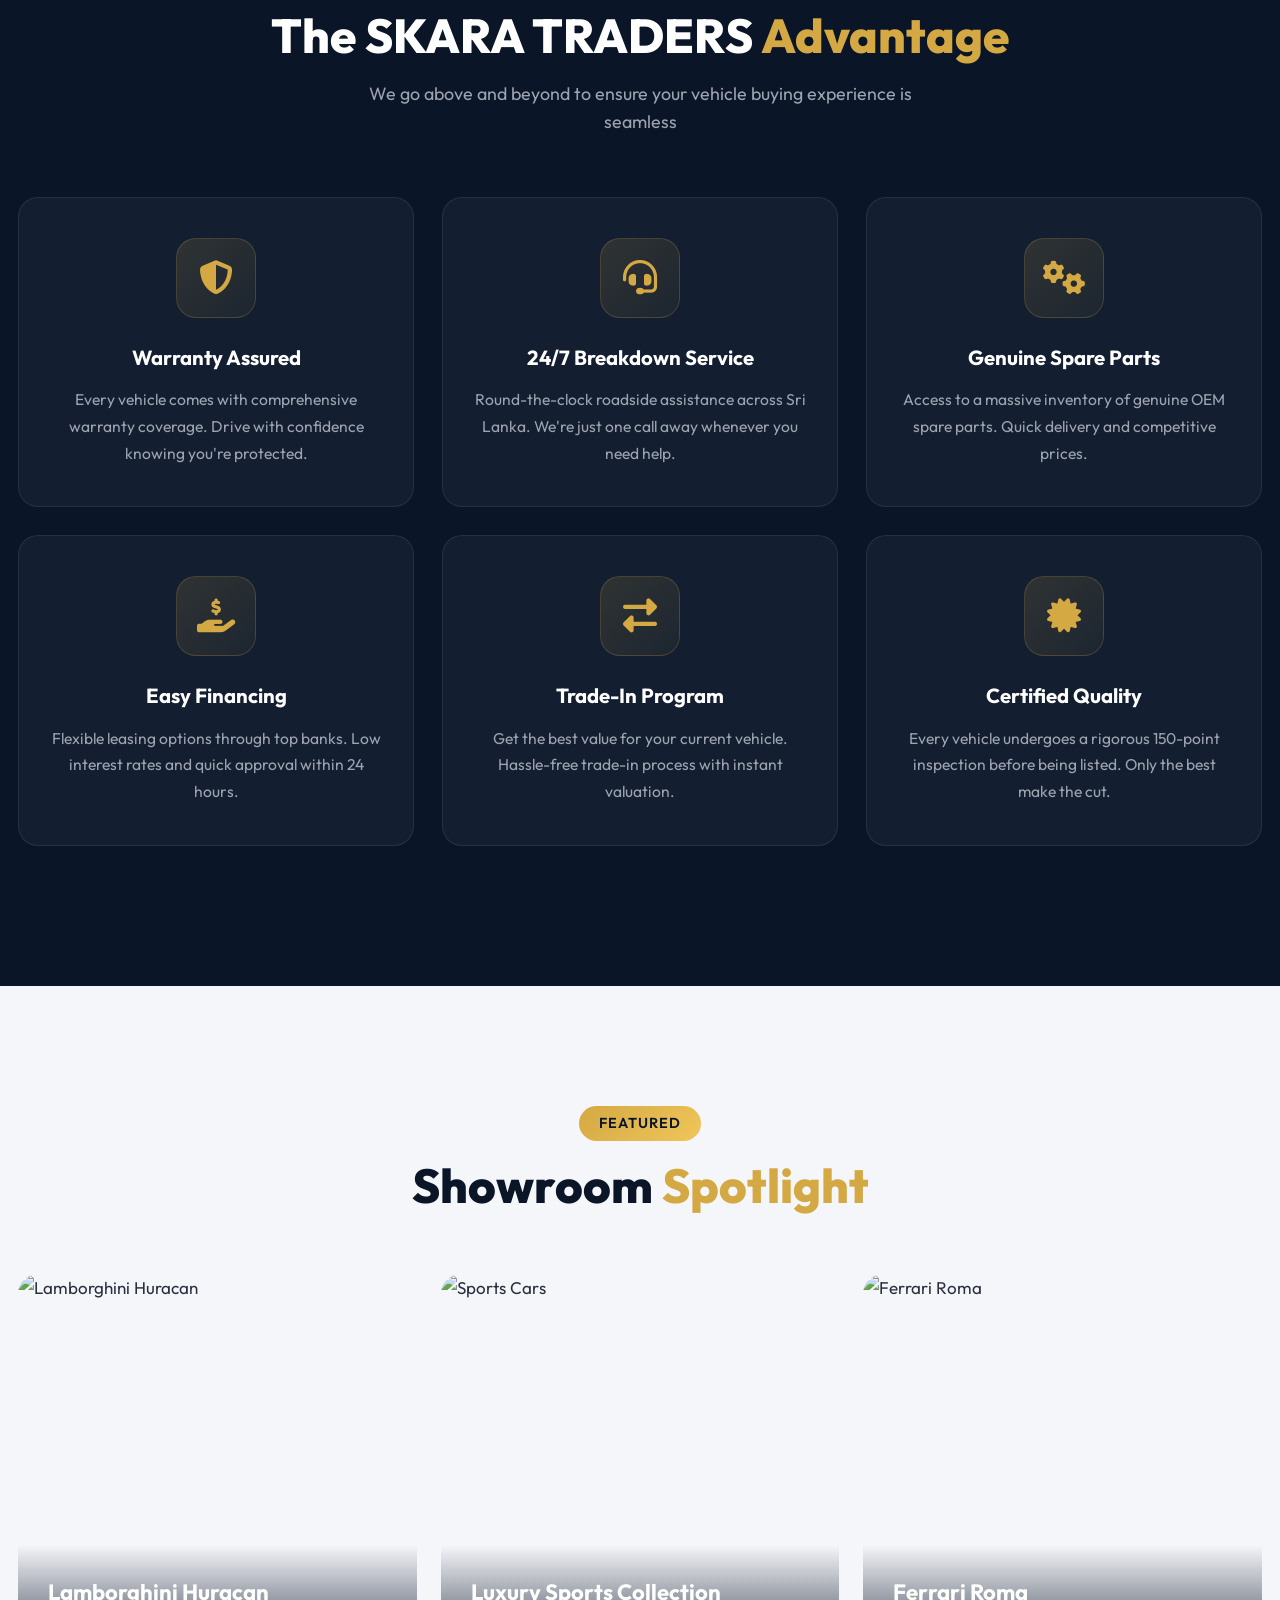
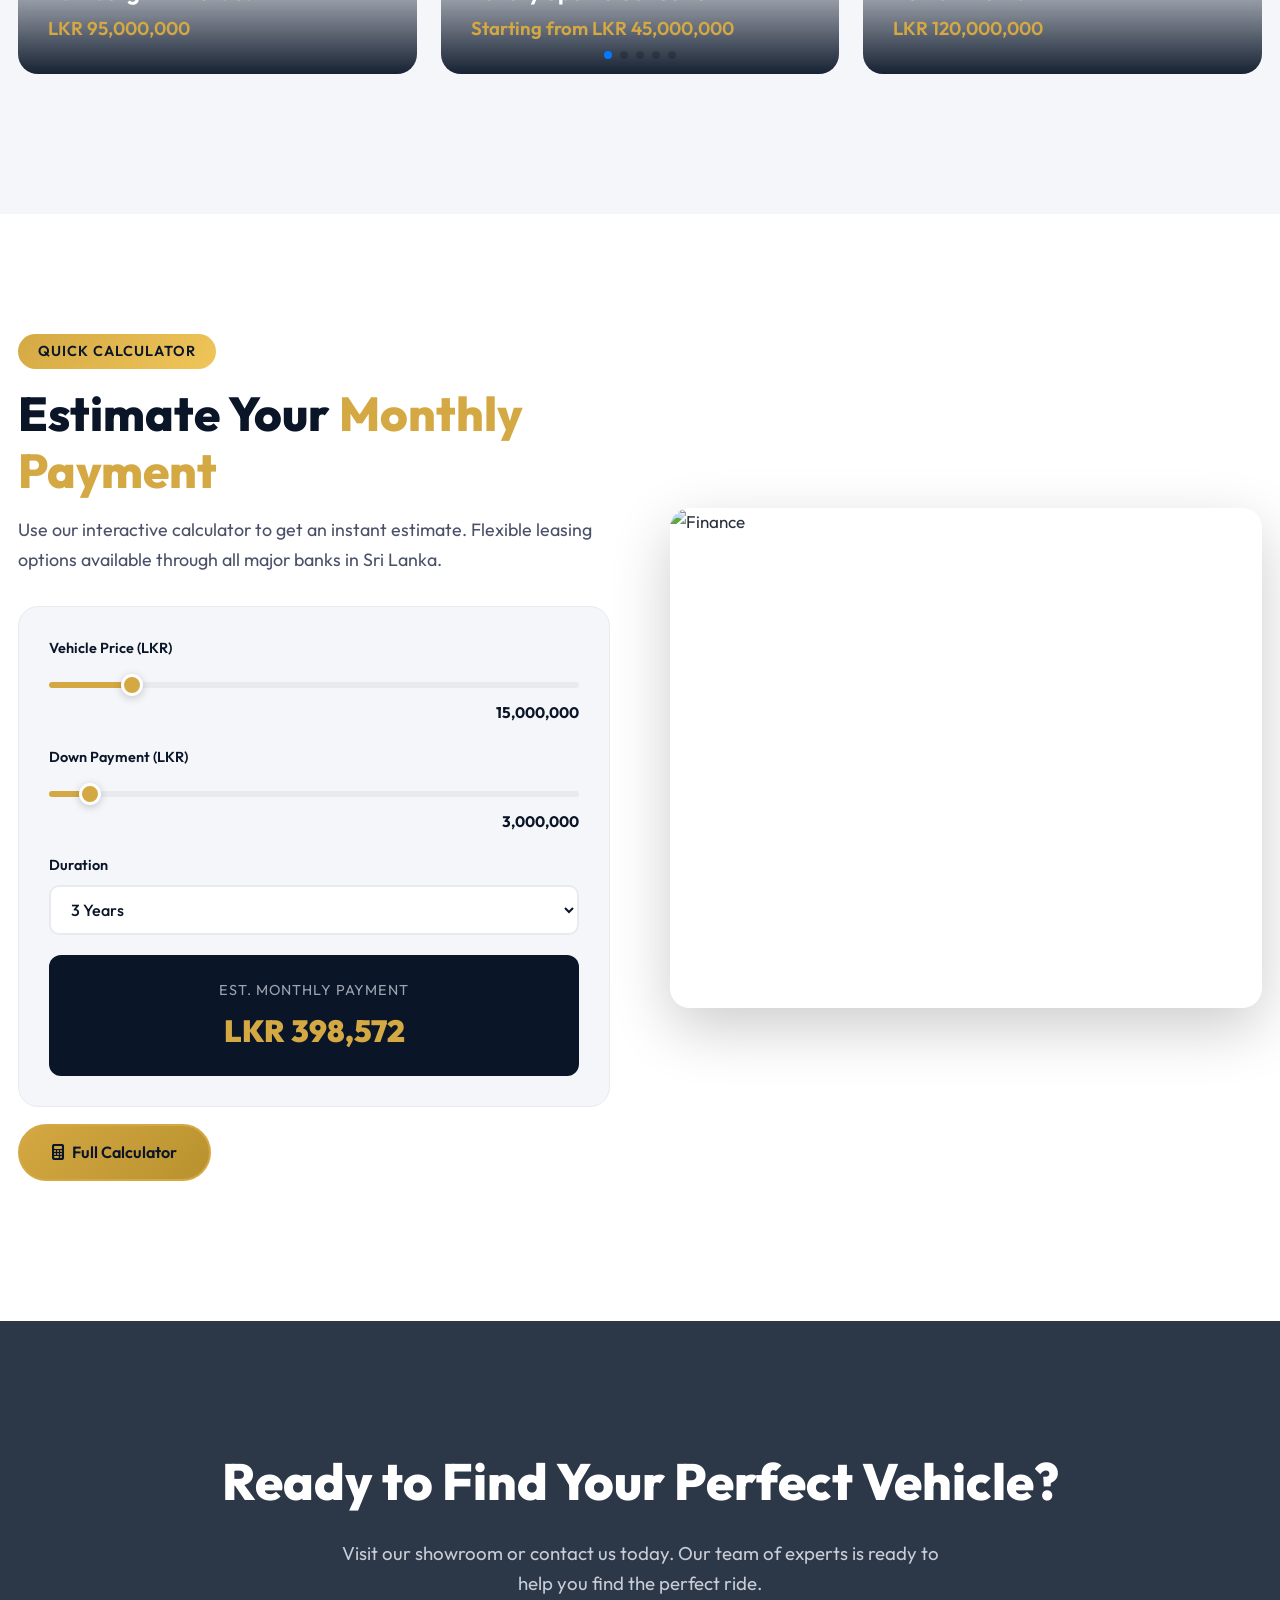
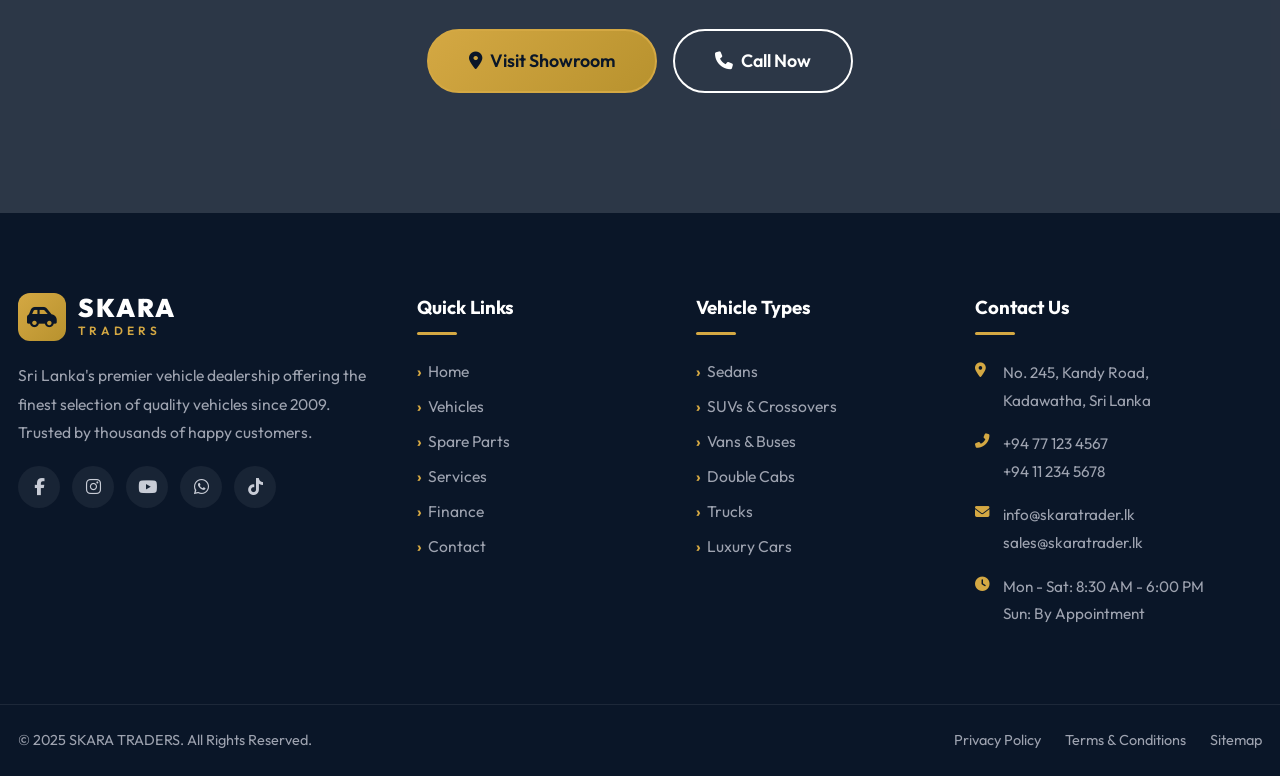
==== commit 9cba0d78: "Polish demo UX: admin CRUD, layout, and spare parts grid. Widen site padding, fix nav/search/public " ====
--- a/index.html
+++ b/index.html
@@ -6,10 +6,14 @@
     <meta name="description" content="SKARA TRADERS - Sri Lanka's premium vehicle dealership. Find new and pre-owned luxury cars, SUVs, and commercial vehicles with guaranteed quality.">
     <title>SKARA TRADERS | Premium Vehicle Dealership</title>
     <link rel="preconnect" href="https://fonts.googleapis.com">
+    <link rel="preconnect" href="https://commons.wikimedia.org" crossorigin>
+    <link rel="preconnect" href="https://images.pexels.com" crossorigin>
+    <link rel="preconnect" href="https://images.unsplash.com" crossorigin>
     <link href="https://fonts.googleapis.com/css2?family=Outfit:wght@300;400;500;600;700;800;900&display=swap" rel="stylesheet">
     <link rel="stylesheet" href="https://cdnjs.cloudflare.com/ajax/libs/font-awesome/6.5.1/css/all.min.css">
     <link rel="stylesheet" href="https://cdn.jsdelivr.net/npm/swiper@11/swiper-bundle.min.css">
     <link rel="stylesheet" href="styles.css">
+    <link rel="preload" as="image" href="https://images.pexels.com/photos/17632052/pexels-photo-17632052.jpeg?auto=compress&cs=tinysrgb&fit=crop&h=900&w=1600" fetchpriority="high">
 </head>
 <body>
     <!-- ========== TOP BAR ========== -->
@@ -61,7 +65,7 @@
                             <div class="promo-dropdown-grid">
                                 <a href="promotions.html#bmw-x5" class="promo-vehicle-card">
                                     <div class="promo-vehicle-img">
-                                        <img src="https://commons.wikimedia.org/wiki/Special:FilePath/BMW_G05_X5_xDrive45e_M_Sport_Black_Sapphire_Metallic_(2).jpg?width=960" alt="BMW X5 2022" loading="lazy">
+                                        <img src="https://commons.wikimedia.org/wiki/Special:FilePath/BMW_G05_X5_xDrive45e_M_Sport_Black_Sapphire_Metallic_(2).jpg?width=400" alt="BMW X5 2022" width="400" height="260" loading="lazy" decoding="async">
                                         <span class="promo-vehicle-discount">Save 10%</span>
                                     </div>
                                     <div class="promo-vehicle-body">
@@ -76,7 +80,7 @@
                                 </a>
                                 <a href="promotions.html#ford-ranger" class="promo-vehicle-card">
                                     <div class="promo-vehicle-img">
-                                        <img src="https://commons.wikimedia.org/wiki/Special:FilePath/Ford_Ranger_(T6,_P703)_Wildtrak_IMG_7320.jpg?width=960" alt="Ford Ranger Wildtrak 2023" loading="lazy">
+                                        <img src="https://commons.wikimedia.org/wiki/Special:FilePath/Ford_Ranger_(T6,_P703)_Wildtrak_IMG_7320.jpg?width=400" alt="Ford Ranger Wildtrak 2023" width="400" height="260" loading="lazy" decoding="async">
                                         <span class="promo-vehicle-discount">Free Service</span>
                                     </div>
                                     <div class="promo-vehicle-body">
@@ -90,7 +94,7 @@
                                 </a>
                                 <a href="promotions.html#toyota-corolla" class="promo-vehicle-card">
                                     <div class="promo-vehicle-img">
-                                        <img src="https://commons.wikimedia.org/wiki/Special:FilePath/2023_Toyota_Corolla_Altis_1.8_Sport.jpg?width=960" alt="Toyota Corolla 2023" loading="lazy">
+                                        <img src="https://commons.wikimedia.org/wiki/Special:FilePath/2023_Toyota_Corolla_Altis_1.8_Sport.jpg?width=400" alt="Toyota Corolla 2023" width="400" height="260" loading="lazy" decoding="async">
                                         <span class="promo-vehicle-discount">Best Value</span>
                                     </div>
                                     <div class="promo-vehicle-body">
@@ -237,7 +241,7 @@
                 <!-- Vehicle Card 1 -->
                 <div class="vehicle-card" data-cat="car" data-model="a4" data-anim>
                     <div class="vehicle-card-img">
-                        <img src="https://commons.wikimedia.org/wiki/Special:FilePath/Audi_A4_35_TDI_S_Line_8W_FL_Manhattan_Grey_Metallic_(1).jpg?width=960" alt="Audi A4" loading="lazy">
+                        <img src="https://commons.wikimedia.org/wiki/Special:FilePath/Audi_A4_35_TDI_S_Line_8W_FL_Manhattan_Grey_Metallic_(1).jpg?width=800" alt="Audi A4" width="800" height="500" loading="lazy" decoding="async">
                         <span class="vehicle-badge">New Arrival</span>
                         <div class="vehicle-overlay">
                             <a href="vehicle-detail.html" class="btn btn-sm">View Details</a>
@@ -256,7 +260,7 @@
                 <!-- Vehicle Card 2 -->
                 <div class="vehicle-card" data-cat="suv" data-model="x5" data-anim>
                     <div class="vehicle-card-img">
-                        <img src="https://commons.wikimedia.org/wiki/Special:FilePath/BMW_G05_X5_xDrive45e_M_Sport_Black_Sapphire_Metallic_(2).jpg?width=960" alt="BMW X5" loading="lazy">
+                        <img src="https://commons.wikimedia.org/wiki/Special:FilePath/BMW_G05_X5_xDrive45e_M_Sport_Black_Sapphire_Metallic_(2).jpg?width=800" alt="BMW X5" width="800" height="500" loading="lazy" decoding="async">
                         <span class="vehicle-badge hot">Hot Deal</span>
                         <div class="vehicle-overlay">
                             <a href="vehicle-detail.html" class="btn btn-sm">View Details</a>
@@ -275,7 +279,7 @@
                 <!-- Vehicle Card 3 -->
                 <div class="vehicle-card" data-cat="car" data-model="3-series" data-anim>
                     <div class="vehicle-card-img">
-                        <img src="https://commons.wikimedia.org/wiki/Special:FilePath/BMW_330i_G20_Black_3.jpg?width=960" alt="BMW 3 Series" loading="lazy">
+                        <img src="https://commons.wikimedia.org/wiki/Special:FilePath/BMW_330i_G20_Black_3.jpg?width=800" alt="BMW 3 Series" width="800" height="500" loading="lazy" decoding="async">
                         <span class="vehicle-badge">Premium</span>
                         <div class="vehicle-overlay">
                             <a href="vehicle-detail.html" class="btn btn-sm">View Details</a>
@@ -294,7 +298,7 @@
                 <!-- Vehicle Card 4 -->
                 <div class="vehicle-card" data-cat="suv" data-model="range-rover-sport" data-anim>
                     <div class="vehicle-card-img">
-                        <img src="https://commons.wikimedia.org/wiki/Special:FilePath/LAND_ROVER_RANGE_ROVER_SPORT_(L494)_China_(10).jpg?width=960" alt="Range Rover" loading="lazy">
+                        <img src="https://commons.wikimedia.org/wiki/Special:FilePath/LAND_ROVER_RANGE_ROVER_SPORT_(L494)_China_(10).jpg?width=800" alt="Range Rover" width="800" height="500" loading="lazy" decoding="async">
                         <span class="vehicle-badge hot">Hot Deal</span>
                         <div class="vehicle-overlay">
                             <a href="vehicle-detail.html" class="btn btn-sm">View Details</a>
@@ -313,7 +317,7 @@
                 <!-- Vehicle Card 5 -->
                 <div class="vehicle-card" data-cat="car" data-model="c200" data-anim>
                     <div class="vehicle-card-img">
-                        <img src="https://commons.wikimedia.org/wiki/Special:FilePath/Mercedes-Benz_C_200_AVANTGARDE_(W206).jpg?width=960" alt="Mercedes Benz" loading="lazy">
+                        <img src="https://commons.wikimedia.org/wiki/Special:FilePath/Mercedes-Benz_C_200_AVANTGARDE_(W206).jpg?width=800" alt="Mercedes Benz" width="800" height="500" loading="lazy" decoding="async">
                         <span class="vehicle-badge">Luxury</span>
                         <div class="vehicle-overlay">
                             <a href="vehicle-detail.html" class="btn btn-sm">View Details</a>
@@ -332,7 +336,7 @@
                 <!-- Vehicle Card 6 -->
                 <div class="vehicle-card" data-cat="van" data-model="hiace" data-anim>
                     <div class="vehicle-card-img">
-                        <img src="https://commons.wikimedia.org/wiki/Special:FilePath/Toyota_Hiace_2.8_GL_Grandia_Tourer_2022.jpg?width=960" alt="Toyota HiAce" loading="lazy">
+                        <img src="https://commons.wikimedia.org/wiki/Special:FilePath/Toyota_Hiace_2.8_GL_Grandia_Tourer_2022.jpg?width=800" alt="Toyota HiAce" width="800" height="500" loading="lazy" decoding="async">
                         <span class="vehicle-badge">Best Seller</span>
                         <div class="vehicle-overlay">
                             <a href="vehicle-detail.html" class="btn btn-sm">View Details</a>
@@ -351,7 +355,7 @@
                 <!-- Vehicle Card 7 -->
                 <div class="vehicle-card" data-cat="doublecab" data-model="ranger" data-anim>
                     <div class="vehicle-card-img">
-                        <img src="https://commons.wikimedia.org/wiki/Special:FilePath/2022_Ford_Ranger_XLT_Double-Cab_2.0L_Turbo_Hi-Rider.jpg?width=960" alt="Ford Ranger" loading="lazy">
+                        <img src="https://commons.wikimedia.org/wiki/Special:FilePath/2022_Ford_Ranger_XLT_Double-Cab_2.0L_Turbo_Hi-Rider.jpg?width=800" alt="Ford Ranger" width="800" height="500" loading="lazy" decoding="async">
                         <span class="vehicle-badge">Popular</span>
                         <div class="vehicle-overlay">
                             <a href="vehicle-detail.html" class="btn btn-sm">View Details</a>
@@ -370,7 +374,7 @@
                 <!-- Vehicle Card 8 -->
                 <div class="vehicle-card" data-cat="car" data-model="corolla" data-anim>
                     <div class="vehicle-card-img">
-                        <img src="https://commons.wikimedia.org/wiki/Special:FilePath/2023_Toyota_Corolla_Altis_1.8_Sport.jpg?width=960" alt="Toyota Corolla" loading="lazy">
+                        <img src="https://commons.wikimedia.org/wiki/Special:FilePath/2023_Toyota_Corolla_Altis_1.8_Sport.jpg?width=800" alt="Toyota Corolla" width="800" height="500" loading="lazy" decoding="async">
                         <span class="vehicle-badge">Value Pick</span>
                         <div class="vehicle-overlay">
                             <a href="vehicle-detail.html" class="btn btn-sm">View Details</a>
@@ -389,7 +393,7 @@
                 <!-- Vehicle Card 9 -->
                 <div class="vehicle-card" data-cat="suv" data-model="touareg" data-anim>
                     <div class="vehicle-card-img">
-                        <img src="https://commons.wikimedia.org/wiki/Special:FilePath/2018_Volkswagen_Touareg_V6_R-Line_TDi_Automatic_3.0_Front.jpg?width=960" alt="VW Touareg" loading="lazy">
+                        <img src="https://commons.wikimedia.org/wiki/Special:FilePath/2018_Volkswagen_Touareg_V6_R-Line_TDi_Automatic_3.0_Front.jpg?width=800" alt="VW Touareg" width="800" height="500" loading="lazy" decoding="async">
                         <span class="vehicle-badge">Premium</span>
                         <div class="vehicle-overlay">
                             <a href="vehicle-detail.html" class="btn btn-sm">View Details</a>
@@ -408,7 +412,7 @@
                 <!-- Vehicle Card 10 -->
                 <div class="vehicle-card" data-cat="van" data-model="vito" data-anim>
                     <div class="vehicle-card-img">
-                        <img src="https://commons.wikimedia.org/wiki/Special:FilePath/Mercedes-Benz_Vito_Tourer_114_CDI_IAA_2016_(03)_Travelarz.JPG?width=960" alt="Mercedes Vito" loading="lazy">
+                        <img src="https://commons.wikimedia.org/wiki/Special:FilePath/Mercedes-Benz_Vito_Tourer_114_CDI_IAA_2016_(03)_Travelarz.JPG?width=800" alt="Mercedes Vito" width="800" height="500" loading="lazy" decoding="async">
                         <span class="vehicle-badge">Luxury</span>
                         <div class="vehicle-overlay">
                             <a href="vehicle-detail.html" class="btn btn-sm">View Details</a>
@@ -427,7 +431,7 @@
                 <!-- Vehicle Card 11 -->
                 <div class="vehicle-card" data-cat="doublecab" data-model="hilux" data-anim>
                     <div class="vehicle-card-img">
-                        <img src="https://commons.wikimedia.org/wiki/Special:FilePath/Toyota_HiLux_AN120-AN130_Crew_Cab.jpg?width=960" alt="Toyota Hilux" loading="lazy">
+                        <img src="https://commons.wikimedia.org/wiki/Special:FilePath/Toyota_HiLux_AN120-AN130_Crew_Cab.jpg?width=800" alt="Toyota Hilux" width="800" height="500" loading="lazy" decoding="async">
                         <span class="vehicle-badge hot">Hot Deal</span>
                         <div class="vehicle-overlay">
                             <a href="vehicle-detail.html" class="btn btn-sm">View Details</a>
@@ -446,7 +450,7 @@
                 <!-- Vehicle Card 12 -->
                 <div class="vehicle-card" data-cat="car" data-model="lancer-evo-x" data-anim>
                     <div class="vehicle-card-img">
-                        <img src="https://commons.wikimedia.org/wiki/Special:FilePath/Mitsubishi_Lancer_Evolution_X_MR.jpg?width=960" alt="Mitsubishi Lancer" loading="lazy">
+                        <img src="https://commons.wikimedia.org/wiki/Special:FilePath/Mitsubishi_Lancer_Evolution_X_MR.jpg?width=800" alt="Mitsubishi Lancer" width="800" height="500" loading="lazy" decoding="async">
                         <span class="vehicle-badge">Sport</span>
                         <div class="vehicle-overlay">
                             <a href="vehicle-detail.html" class="btn btn-sm">View Details</a>
@@ -465,7 +469,7 @@
                 <!-- Vehicle Card 13 -->
                 <div class="vehicle-card" data-cat="truck" data-model="isuzu-nqr" data-anim>
                     <div class="vehicle-card-img">
-                        <img src="https://commons.wikimedia.org/wiki/Special:FilePath/Isuzu_NQR_Elf_Dropside_Cargo_2022.jpg?width=960" alt="Isuzu Truck" loading="lazy">
+                        <img src="https://commons.wikimedia.org/wiki/Special:FilePath/Isuzu_NQR_Elf_Dropside_Cargo_2022.jpg?width=800" alt="Isuzu Truck" width="800" height="500" loading="lazy" decoding="async">
                         <span class="vehicle-badge">Heavy Duty</span>
                         <div class="vehicle-overlay">
                             <a href="vehicle-detail.html" class="btn btn-sm">View Details</a>
@@ -592,7 +596,7 @@
                 <div class="swiper-wrapper">
                     <div class="swiper-slide">
                         <div class="featured-card">
-                            <img src="https://images.unsplash.com/photo-1742800074526-cc655bf036a4?auto=format&fit=crop&h=500&w=800&q=80" alt="Lamborghini Huracan" loading="lazy">
+                            <img src="https://images.unsplash.com/photo-1742800074526-cc655bf036a4?auto=format&fit=crop&h=500&w=800&q=70" alt="Lamborghini Huracan" width="800" height="500" loading="lazy" decoding="async">
                             <div class="featured-info">
                                 <h3>Lamborghini Huracan</h3>
                                 <p>LKR 95,000,000</p>
@@ -601,7 +605,7 @@
                     </div>
                     <div class="swiper-slide">
                         <div class="featured-card">
-                            <img src="https://images.pexels.com/photos/30687977/pexels-photo-30687977.jpeg?auto=compress&cs=tinysrgb&fit=crop&h=500&w=800" alt="Sports Cars" loading="lazy">
+                            <img src="https://images.pexels.com/photos/30687977/pexels-photo-30687977.jpeg?auto=compress&cs=tinysrgb&fit=crop&h=500&w=800" alt="Sports Cars" width="800" height="500" loading="lazy" decoding="async">
                             <div class="featured-info">
                                 <h3>Luxury Sports Collection</h3>
                                 <p>Starting from LKR 45,000,000</p>
@@ -610,7 +614,7 @@
                     </div>
                     <div class="swiper-slide">
                         <div class="featured-card">
-                            <img src="https://commons.wikimedia.org/wiki/Special:FilePath/Ferrari_Roma_Type_F169_Nero_Daytona_(4).jpg?width=960" alt="Ferrari Roma" loading="lazy">
+                            <img src="https://commons.wikimedia.org/wiki/Special:FilePath/Ferrari_Roma_Type_F169_Nero_Daytona_(4).jpg?width=800" alt="Ferrari Roma" width="800" height="500" loading="lazy" decoding="async">
                             <div class="featured-info">
                                 <h3>Ferrari Roma</h3>
                                 <p>LKR 120,000,000</p>
@@ -619,7 +623,7 @@
                     </div>
                     <div class="swiper-slide">
                         <div class="featured-card">
-                            <img src="https://images.pexels.com/photos/29566879/pexels-photo-29566879.jpeg?auto=compress&cs=tinysrgb&fit=crop&h=500&w=800" alt="SUV Collection" loading="lazy">
+                            <img src="https://images.pexels.com/photos/29566879/pexels-photo-29566879.jpeg?auto=compress&cs=tinysrgb&fit=crop&h=500&w=800" alt="SUV Collection" width="800" height="500" loading="lazy" decoding="async">
                             <div class="featured-info">
                                 <h3>Premium SUV Range</h3>
                                 <p>Starting from LKR 25,000,000</p>
@@ -628,7 +632,7 @@
                     </div>
                     <div class="swiper-slide">
                         <div class="featured-card">
-                            <img src="https://images.pexels.com/photos/32725749/pexels-photo-32725749.jpeg?auto=compress&cs=tinysrgb&fit=crop&h=500&w=800" alt="Green Sports Car" loading="lazy">
+                            <img src="https://images.pexels.com/photos/32725749/pexels-photo-32725749.jpeg?auto=compress&cs=tinysrgb&fit=crop&h=500&w=800" alt="Green Sports Car" width="800" height="500" loading="lazy" decoding="async">
                             <div class="featured-info">
                                 <h3>Exclusive Imports</h3>
                                 <p>Contact for Price</p>
@@ -678,7 +682,7 @@
                     <a href="finance.html" class="btn btn-primary" style="margin-top:1rem;"><i class="fas fa-calculator"></i> Full Calculator</a>
                 </div>
                 <div class="finance-preview-img" data-anim>
-                    <img src="https://images.pexels.com/photos/15513826/pexels-photo-15513826.jpeg?auto=compress&cs=tinysrgb&fit=crop&h=600&w=800" alt="Finance">
+                    <img src="https://images.pexels.com/photos/15513826/pexels-photo-15513826.jpeg?auto=compress&cs=tinysrgb&fit=crop&h=600&w=800" alt="Finance" width="800" height="600" loading="lazy" decoding="async">
                 </div>
             </div>
         </div>
--- a/styles.css
+++ b/styles.css
@@ -28,17 +28,23 @@
     --radius-lg: 20px;
     --transition: 0.3s cubic-bezier(0.4, 0, 0.2, 1);
     --font: 'Outfit', sans-serif;
+    --header-sticky-height: 72px;
 }
 
 /* ---------- Reset & Base ---------- */
 *, *::before, *::after { box-sizing: border-box; margin: 0; padding: 0; }
-html { scroll-behavior: smooth; font-size: 16px; }
+html {
+    scroll-behavior: smooth;
+    font-size: 17px;
+    /* clip keeps horizontal containment without breaking position:sticky */
+    overflow-x: clip;
+}
 body {
     font-family: var(--font);
     background: var(--off-white);
     color: var(--gray-800);
     line-height: 1.6;
-    overflow-x: hidden;
+    overflow-x: clip;
 }
 a { text-decoration: none; color: inherit; transition: var(--transition); }
 img { max-width: 100%; height: auto; display: block; }
@@ -46,13 +52,25 @@
 button { border: none; cursor: pointer; font-family: var(--font); }
 input, select, textarea { font-family: var(--font); }
 
-.container { max-width: 1320px; margin: 0 auto; padding: 0 20px; }
+.container {
+    max-width: min(1600px, 100%);
+    margin: 0 auto;
+    padding: 0 18px;
+}
 .text-center { text-align: center; }
 .gold { color: var(--gold); }
 
 /* ---------- Section ---------- */
-.section { padding: 100px 0; }
+.section { padding: 120px 0 140px; }
 .section-header { text-align: center; margin-bottom: 60px; }
+@media (max-width: 1023px) {
+    .container { padding: 0 16px; }
+    .section { padding: 64px 0 100px; }
+}
+@media (max-width: 767px) {
+    .container { padding: 0 14px; }
+    .section { padding: 48px 0 80px; }
+}
 .section-tag {
     display: inline-block;
     background: linear-gradient(135deg, var(--gold), var(--gold-light));
@@ -176,12 +194,15 @@
     display: flex;
     align-items: center;
     justify-content: space-between;
-    padding: 12px 20px;
+    gap: 16px;
+    padding: 12px 0;
+    min-height: var(--header-sticky-height);
 }
 .logo {
     display: flex;
     align-items: center;
     gap: 12px;
+    flex-shrink: 0;
 }
 .logo-icon {
     width: 48px; height: 48px;
@@ -207,15 +228,26 @@
 }
 .logo-text { display: flex; flex-direction: column; }
 
-.main-nav { display: flex; gap: 8px; align-items: center; }
+.main-nav {
+    display: flex;
+    gap: 4px;
+    align-items: center;
+    align-self: center;
+}
 .nav-link {
+    display: inline-flex;
+    align-items: center;
+    justify-content: center;
     color: var(--gray-200);
-    padding: 8px 18px;
+    min-height: 40px;
+    padding: 0 16px;
     border-radius: 8px;
     font-weight: 500;
     font-size: 0.92rem;
+    line-height: 1.2;
     transition: var(--transition);
     position: relative;
+    box-sizing: border-box;
 }
 .nav-link::after {
     content: '';
@@ -230,26 +262,48 @@
 .nav-link:hover::after, .nav-link.active::after { width: 60%; }
 
 /* ---------- Nav Promotions Dropdown ---------- */
-.nav-item-dropdown { position: relative; }
+.nav-item-dropdown {
+    position: relative;
+    display: flex;
+    align-items: center;
+}
 .nav-dropdown-trigger {
     display: inline-flex;
     align-items: center;
+    justify-content: center;
     gap: 8px;
+    min-height: 40px;
+    padding: 0 16px;
     background: none;
     border: none;
     cursor: pointer;
-    font-family: inherit;
+    font-family: var(--font);
+    font-size: 0.92rem;
+    font-weight: 500;
+    line-height: 1.2;
+    color: var(--gray-200);
+    -webkit-text-fill-color: var(--gray-200);
+    box-sizing: border-box;
+}
+.nav-dropdown-trigger:hover,
+.nav-dropdown-trigger.active {
+    color: var(--gold);
+    -webkit-text-fill-color: var(--gold);
 }
 .nav-dropdown-trigger::after { display: none; }
-.nav-promo-icon { font-size: 0.8rem; color: #ff6b6b; }
+.nav-promo-icon { font-size: 0.8rem; color: #ff6b6b; line-height: 1; flex-shrink: 0; }
 .nav-promo-badge {
+    display: inline-flex;
+    align-items: center;
+    justify-content: center;
     background: linear-gradient(135deg, #ff4d4d, #e42323);
     color: var(--white);
     font-size: 0.65rem;
     font-weight: 800;
-    padding: 2px 7px;
+    padding: 0 7px;
+    min-height: 18px;
     border-radius: 20px;
-    line-height: 1.4;
+    line-height: 1;
     animation: promoPulse 2s ease-in-out infinite;
 }
 @keyframes promoPulse {
@@ -262,7 +316,10 @@
     opacity: 0.7;
 }
 .nav-item-dropdown.open .nav-dropdown-arrow { transform: rotate(180deg); }
-.nav-item-dropdown.open .nav-dropdown-trigger { color: var(--gold); }
+.nav-item-dropdown.open .nav-dropdown-trigger {
+    color: var(--gold);
+    -webkit-text-fill-color: var(--gold);
+}
 
 .promo-dropdown {
     position: absolute;
@@ -739,32 +796,43 @@
 .header-actions {
     display: flex;
     align-items: center;
+    align-self: center;
     gap: 10px;
     flex-shrink: 0;
 }
 .header-cta {
     background: linear-gradient(135deg, var(--gold), var(--gold-dark));
     color: var(--navy);
-    padding: 10px 24px;
+    min-height: 40px;
+    padding: 0 22px;
     border-radius: 50px;
     font-weight: 600;
     font-size: 0.85rem;
-    display: flex; align-items: center; gap: 8px;
+    line-height: 1.2;
+    display: inline-flex;
+    align-items: center;
+    justify-content: center;
+    gap: 8px;
+    box-sizing: border-box;
 }
 .header-cta:hover { transform: translateY(-2px); box-shadow: 0 6px 20px rgba(212,168,67,0.4); }
 .header-admin-login {
     display: inline-flex;
     align-items: center;
+    justify-content: center;
     gap: 8px;
-    padding: 8px 16px;
+    min-height: 40px;
+    padding: 0 16px;
     border-radius: 50px;
     border: 1px solid rgba(212, 168, 67, 0.55);
     background: transparent;
     color: var(--gold-light);
     font-weight: 600;
     font-size: 0.78rem;
+    line-height: 1.2;
     letter-spacing: 0.04em;
     white-space: nowrap;
+    box-sizing: border-box;
 }
 .header-admin-login i { font-size: 0.78rem; }
 .header-admin-text-short { display: none; }
@@ -990,45 +1058,28 @@
     display: grid;
     grid-template-columns: repeat(auto-fill, minmax(300px, 1fr));
     gap: 28px;
-}
-
-/* Vehicles page listing only — extra breathing room + 4 columns on desktop (Home keeps .vehicle-grid) */
-.vehicles-listing {
-    padding: 120px 0 140px;
-}
+    align-items: stretch;
+}
+
+/* Vehicles page listing — 4 columns on desktop (shared .container / .section padding) */
 .vehicles-listing > .container {
-    padding-left: 40px;
-    padding-right: 40px;
+    max-width: min(1600px, 100%);
 }
 #vehiclePageGrid.vehicle-grid {
     grid-template-columns: repeat(4, 1fr);
-    gap: 36px;
+    gap: 28px;
     padding: 12px 0 8px;
 }
 @media (max-width: 1023px) {
-    .vehicles-listing {
-        padding: 64px 0 100px;
-    }
-    .vehicles-listing > .container {
-        padding-left: 32px;
-        padding-right: 32px;
-    }
     #vehiclePageGrid.vehicle-grid {
         grid-template-columns: repeat(2, 1fr);
-        gap: 28px;
+        gap: 24px;
     }
 }
 @media (max-width: 767px) {
-    .vehicles-listing {
-        padding: 48px 0 80px;
-    }
-    .vehicles-listing > .container {
-        padding-left: 24px;
-        padding-right: 24px;
-    }
     #vehiclePageGrid.vehicle-grid {
         grid-template-columns: 1fr;
-        gap: 24px;
+        gap: 20px;
         padding: 8px 0;
     }
 }
@@ -1039,6 +1090,9 @@
     box-shadow: 0 4px 20px rgba(0,0,0,0.06);
     transition: var(--transition);
     position: relative;
+    display: flex;
+    flex-direction: column;
+    height: 100%;
 }
 .vehicle-card:hover {
     transform: translateY(-8px);
@@ -1082,12 +1136,20 @@
     transition: var(--transition);
 }
 .vehicle-card:hover .vehicle-overlay { opacity: 1; }
-.vehicle-card-body { padding: 20px; }
+.vehicle-card-body {
+    padding: 20px;
+    display: flex;
+    flex-direction: column;
+    flex: 1 1 auto;
+    min-height: 0;
+}
 .vehicle-card-body h3 {
     font-size: 1.1rem;
     font-weight: 700;
     color: var(--navy);
     margin-bottom: 6px;
+    line-height: 1.35;
+    min-height: 2.7em;
 }
 .vehicle-price {
     font-size: 1.2rem;
@@ -1101,6 +1163,7 @@
     flex-wrap: wrap;
     font-size: 0.82rem;
     color: var(--gray-600);
+    margin-bottom: 16px;
 }
 .vehicle-specs span {
     display: flex;
@@ -1114,7 +1177,7 @@
     justify-content: center;
     gap: 8px;
     width: 100%;
-    margin-top: 16px;
+    margin-top: auto;
     padding: 11px 18px;
     border-radius: 10px;
     background: var(--navy);
@@ -1134,37 +1197,6 @@
     box-shadow: 0 6px 20px rgba(212, 168, 67, 0.35);
 }
 .vehicle-explore-more:hover i { transform: translateX(4px); }
-.vehicle-admin-actions {
-    position: absolute;
-    top: 12px;
-    right: 12px;
-    z-index: 4;
-    display: flex;
-    gap: 6px;
-}
-.vehicle-admin-actions .vac-btn {
-    display: inline-flex;
-    align-items: center;
-    gap: 5px;
-    height: 28px;
-    padding: 0 10px;
-    border-radius: 999px;
-    font-size: 0.7rem;
-    font-weight: 700;
-    letter-spacing: 0.02em;
-    border: 1px solid rgba(212, 168, 67, 0.65);
-    background: rgba(10, 22, 40, 0.88);
-    color: var(--gold-light);
-    backdrop-filter: blur(8px);
-}
-.vehicle-admin-actions .vac-btn:hover {
-    background: var(--navy);
-    border-color: var(--gold);
-}
-.vehicle-admin-actions .vac-delete {
-    border-color: rgba(231, 76, 60, 0.55);
-    color: #ffb4ae;
-}
 .skara-modal-root {
     position: fixed;
     inset: 0;
@@ -1242,6 +1274,7 @@
     color: var(--gray-600);
     text-transform: uppercase;
     letter-spacing: 0.3px;
+    min-height: 2rem;
 }
 .vehicle-filter-info span {
     background: var(--off-white);
@@ -1758,15 +1791,22 @@
 .breadcrumb a { color: var(--gold); }
 .breadcrumb span { color: var(--gray-300); }
 
+/* Vehicles browse — search bar scrolls with the page (not sticky/fixed) */
+.vehicles-browse {
+    position: relative;
+    overflow: visible;
+    display: block;
+}
+
 /* ---------- Filter Bar / Vehicle Search Grid ---------- */
 .filter-bar {
     background: var(--white);
     padding: 30px 0;
     border-bottom: 1px solid var(--gray-100);
-    position: sticky;
-    top: 72px;
-    z-index: 100;
+    position: relative;
+    z-index: 2;
     box-shadow: 0 2px 10px rgba(0,0,0,0.04);
+    width: 100%;
 }
 .vehicle-search-grid {
     display: grid;
@@ -1976,10 +2016,14 @@
 /* ============================================
    PAGE-SPECIFIC: Spare Parts
    ============================================ */
+.parts-listing > .container {
+    max-width: min(1600px, 100%);
+}
 .parts-grid {
     display: grid;
-    grid-template-columns: repeat(auto-fill, minmax(280px, 1fr));
+    grid-template-columns: repeat(4, 1fr);
     gap: 28px;
+    align-items: stretch;
 }
 .part-card {
     background: var(--white);
@@ -1987,37 +2031,128 @@
     overflow: hidden;
     box-shadow: 0 4px 20px rgba(0,0,0,0.06);
     transition: var(--transition);
+    display: flex;
+    flex-direction: column;
+    height: 100%;
+    border: 1px solid var(--gray-100);
 }
 .part-card:hover {
     transform: translateY(-6px);
     box-shadow: var(--shadow);
+    border-color: rgba(212, 168, 67, 0.35);
 }
 .part-card-img {
-    height: 200px;
+    position: relative;
+    height: 220px;
     overflow: hidden;
+    background: var(--navy-light);
 }
 .part-card-img img {
     width: 100%; height: 100%;
     object-fit: cover;
     transition: transform 0.5s;
 }
-.part-card:hover .part-card-img img { transform: scale(1.1); }
-.part-card-body { padding: 20px; }
+.part-card:hover .part-card-img img { transform: scale(1.08); }
+.part-badge {
+    position: absolute;
+    top: 14px;
+    left: 14px;
+    z-index: 2;
+    display: inline-flex;
+    align-items: center;
+    padding: 5px 12px;
+    border-radius: 999px;
+    font-size: 0.72rem;
+    font-weight: 800;
+    letter-spacing: 0.04em;
+    text-transform: uppercase;
+    background: linear-gradient(135deg, var(--gold), var(--gold-dark));
+    color: var(--navy);
+}
+.part-badge.oem { background: var(--navy); color: var(--gold); }
+.part-badge.stock { background: #2e7d32; color: #fff; }
+.part-card-body {
+    padding: 22px 22px 24px;
+    display: flex;
+    flex-direction: column;
+    flex: 1;
+    gap: 10px;
+}
 .part-card-body h3 {
-    font-size: 1.05rem;
-    font-weight: 700;
-    color: var(--navy);
-    margin-bottom: 8px;
+    font-size: 1.15rem;
+    font-weight: 800;
+    color: var(--navy);
+    line-height: 1.3;
+    margin: 0;
 }
 .part-card-body .part-price {
-    font-size: 1.1rem;
+    font-size: 1.2rem;
     font-weight: 800;
     color: var(--gold-dark);
-}
-.part-card-body p {
-    font-size: 0.88rem;
+    margin: 0;
+}
+.part-card-body .part-desc {
+    font-size: 0.92rem;
     color: var(--gray-600);
-    margin-top: 6px;
+    line-height: 1.55;
+    margin: 0;
+    flex: 1;
+}
+.part-meta {
+    display: grid;
+    grid-template-columns: 1fr 1fr;
+    gap: 8px;
+    margin-top: 4px;
+}
+.part-meta span {
+    display: flex;
+    align-items: flex-start;
+    gap: 7px;
+    font-size: 0.78rem;
+    font-weight: 600;
+    color: var(--gray-600);
+    background: var(--off-white);
+    border: 1px solid var(--gray-100);
+    border-radius: 8px;
+    padding: 8px 10px;
+    line-height: 1.35;
+}
+.part-meta span i {
+    color: var(--gold-dark);
+    margin-top: 2px;
+    font-size: 0.75rem;
+}
+.part-card-cta {
+    margin-top: auto;
+    display: inline-flex;
+    align-items: center;
+    justify-content: center;
+    gap: 8px;
+    width: 100%;
+    padding: 12px 16px;
+    border-radius: 10px;
+    background: var(--navy);
+    color: var(--white);
+    font-weight: 700;
+    font-size: 0.9rem;
+}
+.part-card-cta:hover {
+    background: linear-gradient(135deg, var(--gold), var(--gold-dark));
+    color: var(--navy);
+}
+@media (max-width: 1023px) {
+    .parts-grid {
+        grid-template-columns: repeat(2, 1fr);
+        gap: 24px;
+    }
+    .part-card-img { height: 200px; }
+}
+@media (max-width: 767px) {
+    .parts-grid {
+        grid-template-columns: 1fr;
+        gap: 20px;
+    }
+    .part-meta { grid-template-columns: 1fr; }
 }
 
 /* ============================================
@@ -2410,7 +2545,7 @@
 }
 .features-card-grid span i { color: #2e7d32; font-size: 0.85rem; }
 
-.detail-calc-box { position: sticky; top: 90px; }
+.detail-calc-box { position: sticky; top: calc(var(--header-sticky-height) + 18px); }
 .detail-calc-head {
     display: flex;
     align-items: flex-start;
@@ -2517,7 +2652,7 @@
     .header-cta { display: none; }
     .header-admin-text-full { display: none; }
     .header-admin-text-short { display: inline; }
-    .header-admin-login { padding: 8px 12px; }
+    .header-admin-login { padding: 0 12px; min-height: 40px; }
     .stats-grid { grid-template-columns: 1fr 1fr; gap: 20px; }
     .vehicle-grid { grid-template-columns: 1fr 1fr; }
     .why-grid { grid-template-columns: 1fr; }
@@ -2526,7 +2661,6 @@
     .hero-slide-content { padding: 0 6%; }
     .hero-title { font-size: clamp(1.8rem, 5vw, 3rem); }
     .form-row { grid-template-columns: 1fr; }
-    .filter-bar { top: 60px; }
     .filter-bar.search-collapsed {
         padding: 14px 0;
         box-shadow: 0 4px 16px rgba(0, 0, 0, 0.08);
@@ -2551,6 +2685,7 @@
 }
 
 @media (max-width: 576px) {
+    html { font-size: 16px; }
     .vehicle-search-grid { grid-template-columns: 1fr; }
     .vehicle-grid { grid-template-columns: 1fr; }
     .stats-grid { grid-template-columns: 1fr; gap: 16px; }
@@ -2562,7 +2697,8 @@
     .map-container { height: 250px; }
     .finance-calc-box, .result-box { padding: 24px 16px; }
     .result-big { font-size: 2rem; }
-    section { padding: 50px 0; }
+    .section { padding: 48px 0 80px; }
+    .container { padding: 0 14px; }
     .top-bar-left span:nth-child(3) { display: none; }
     
     .gallery-main img { height: 250px; }
